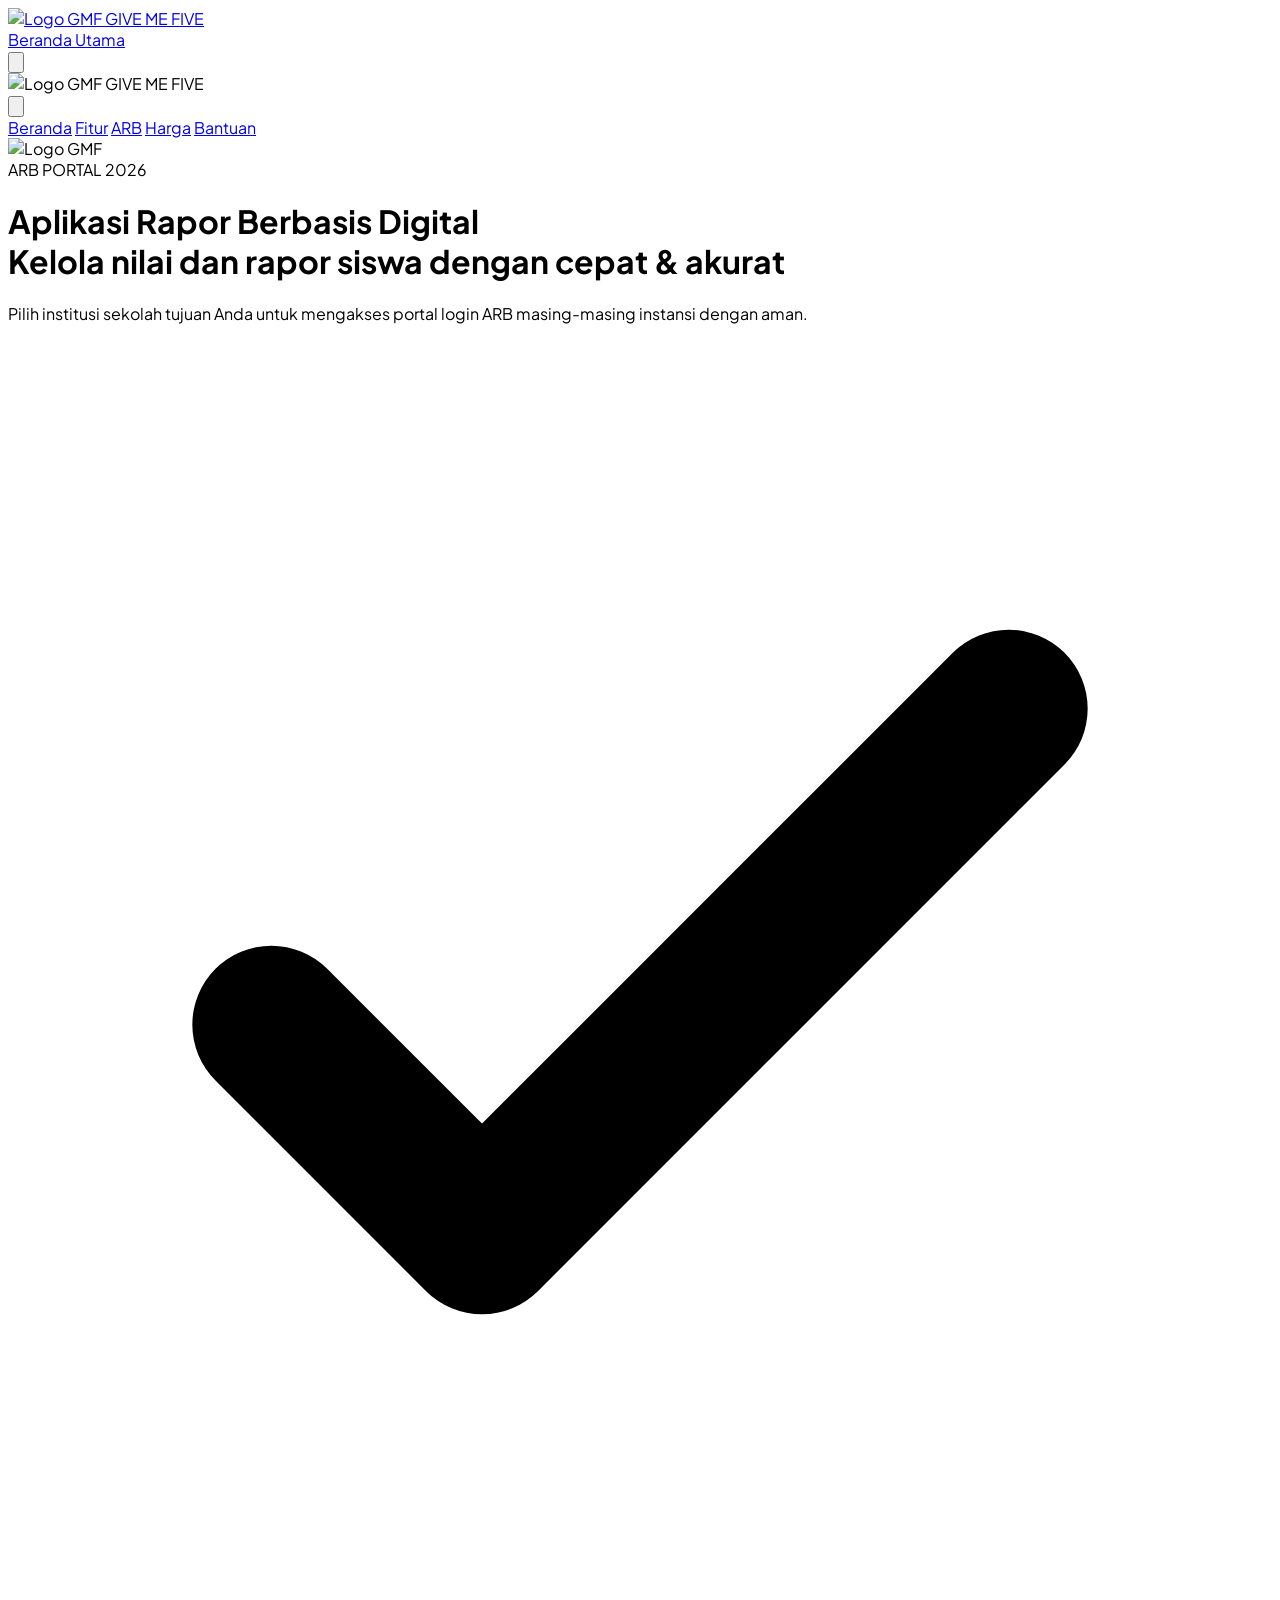
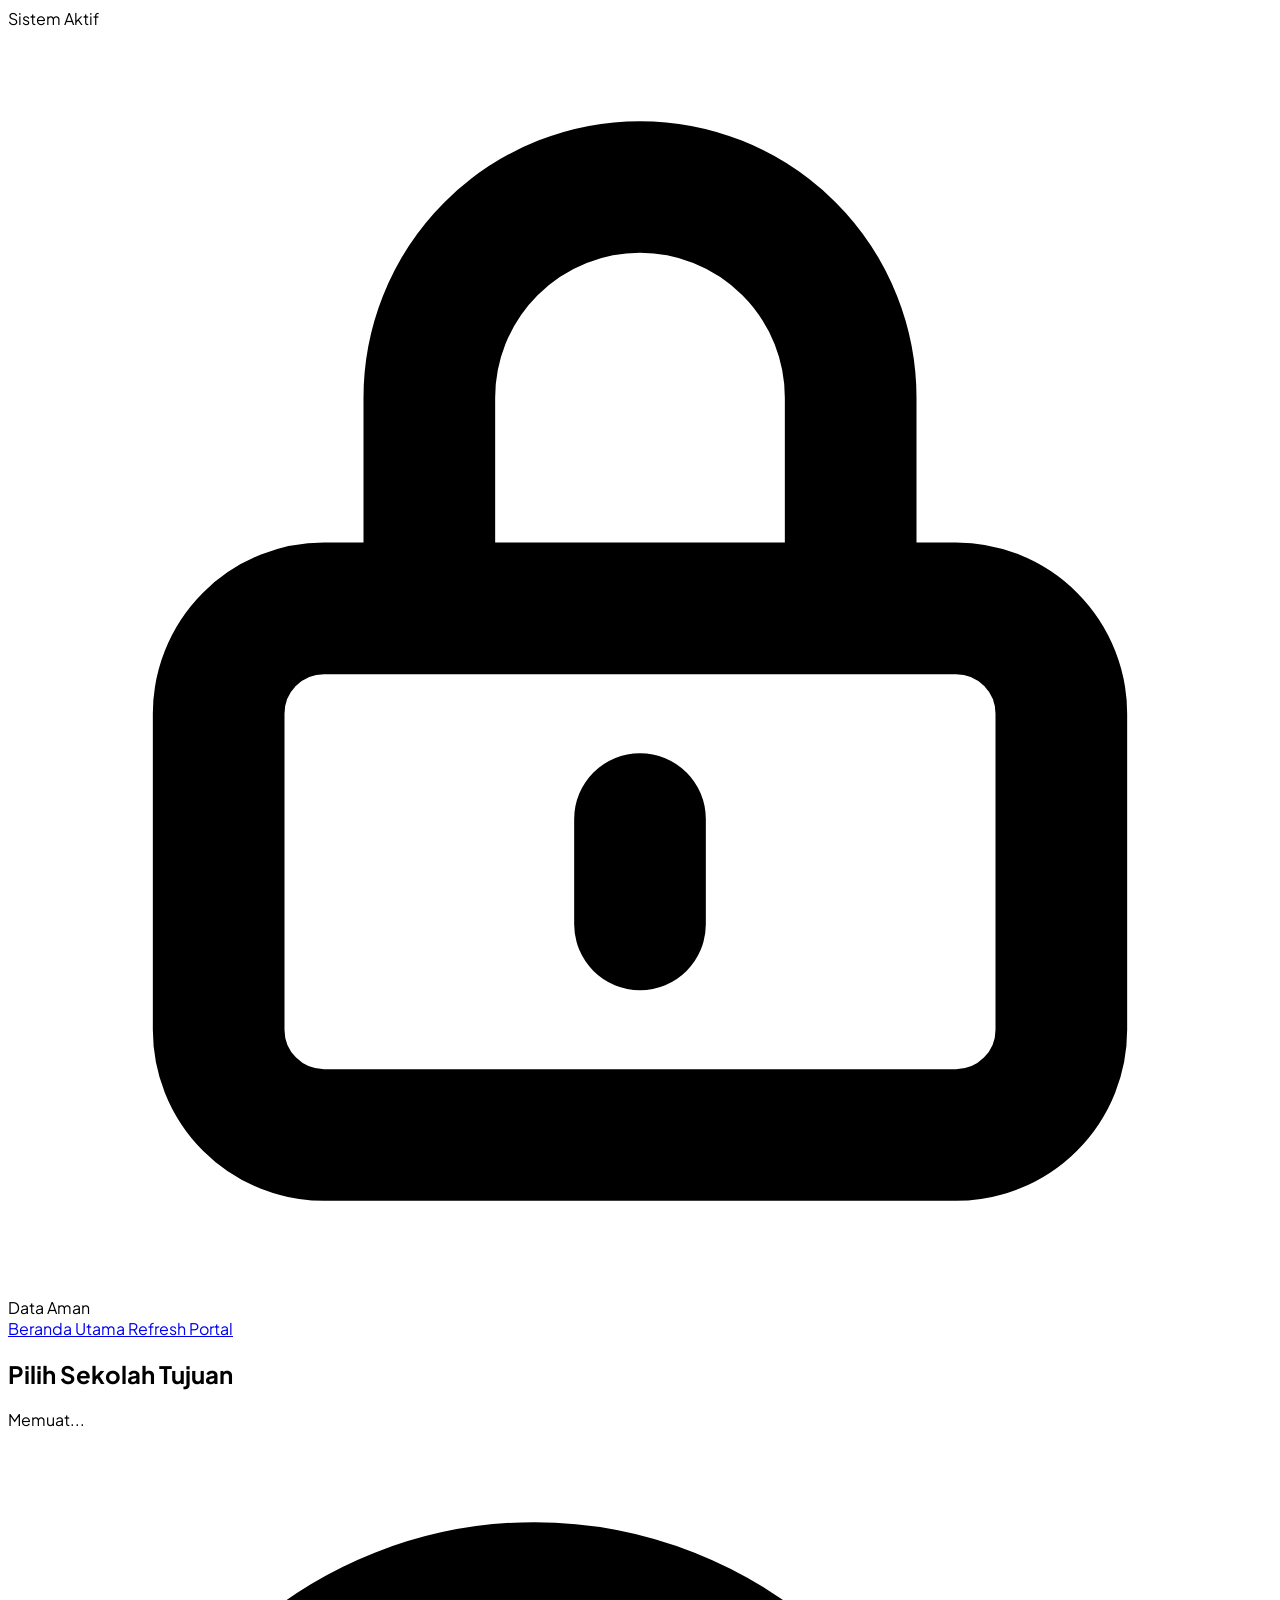
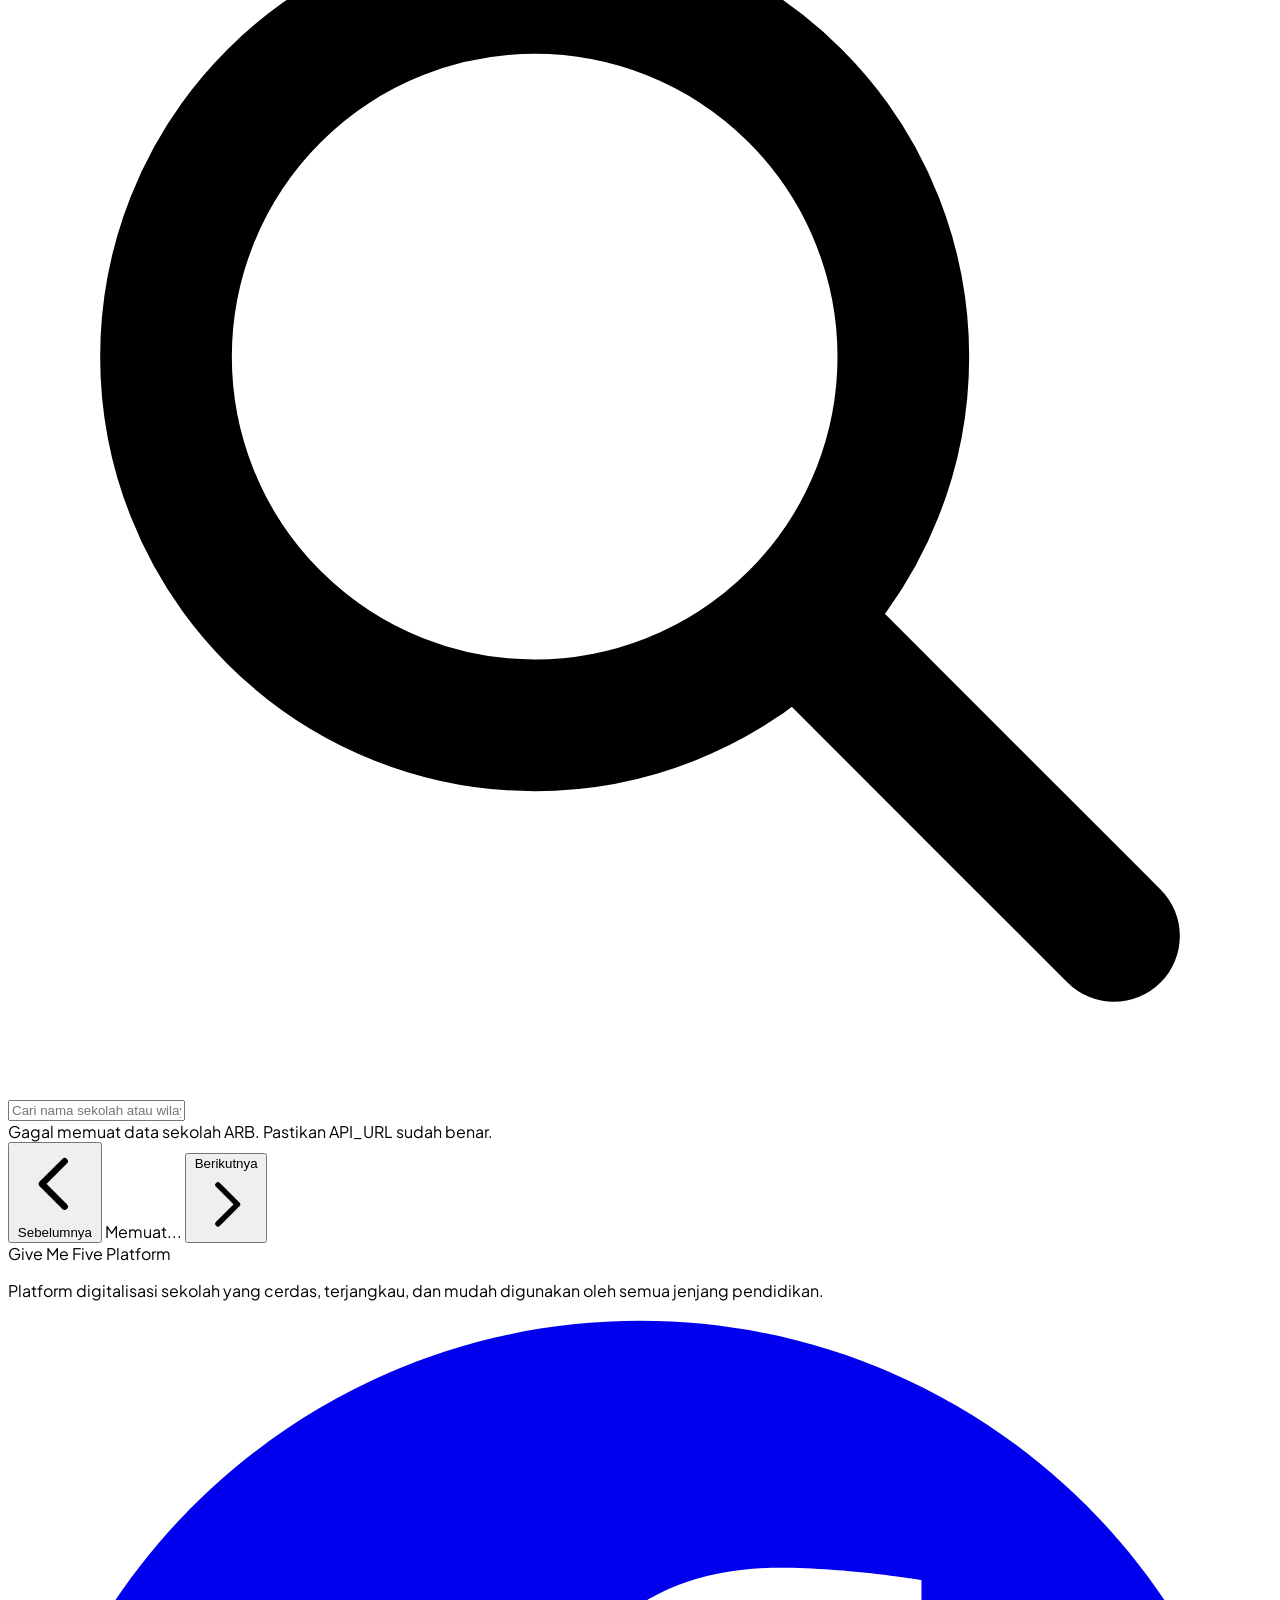
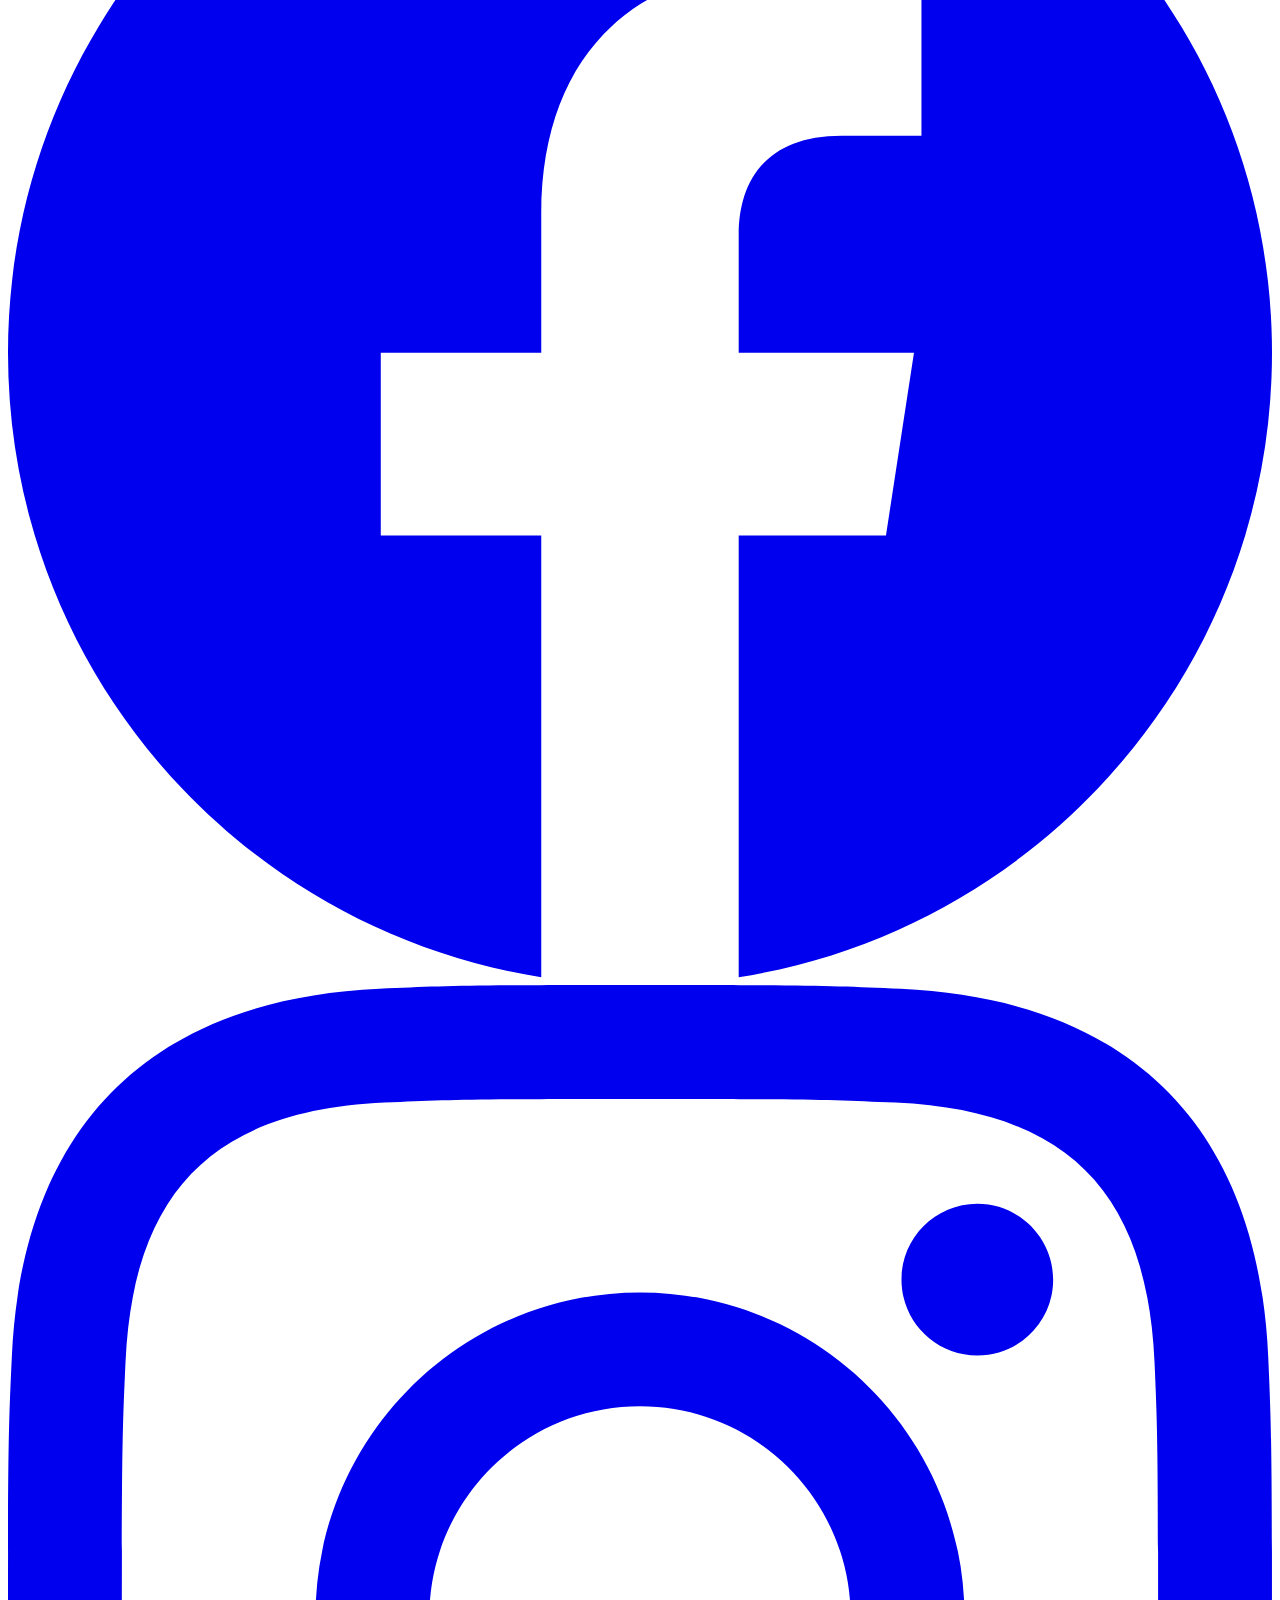
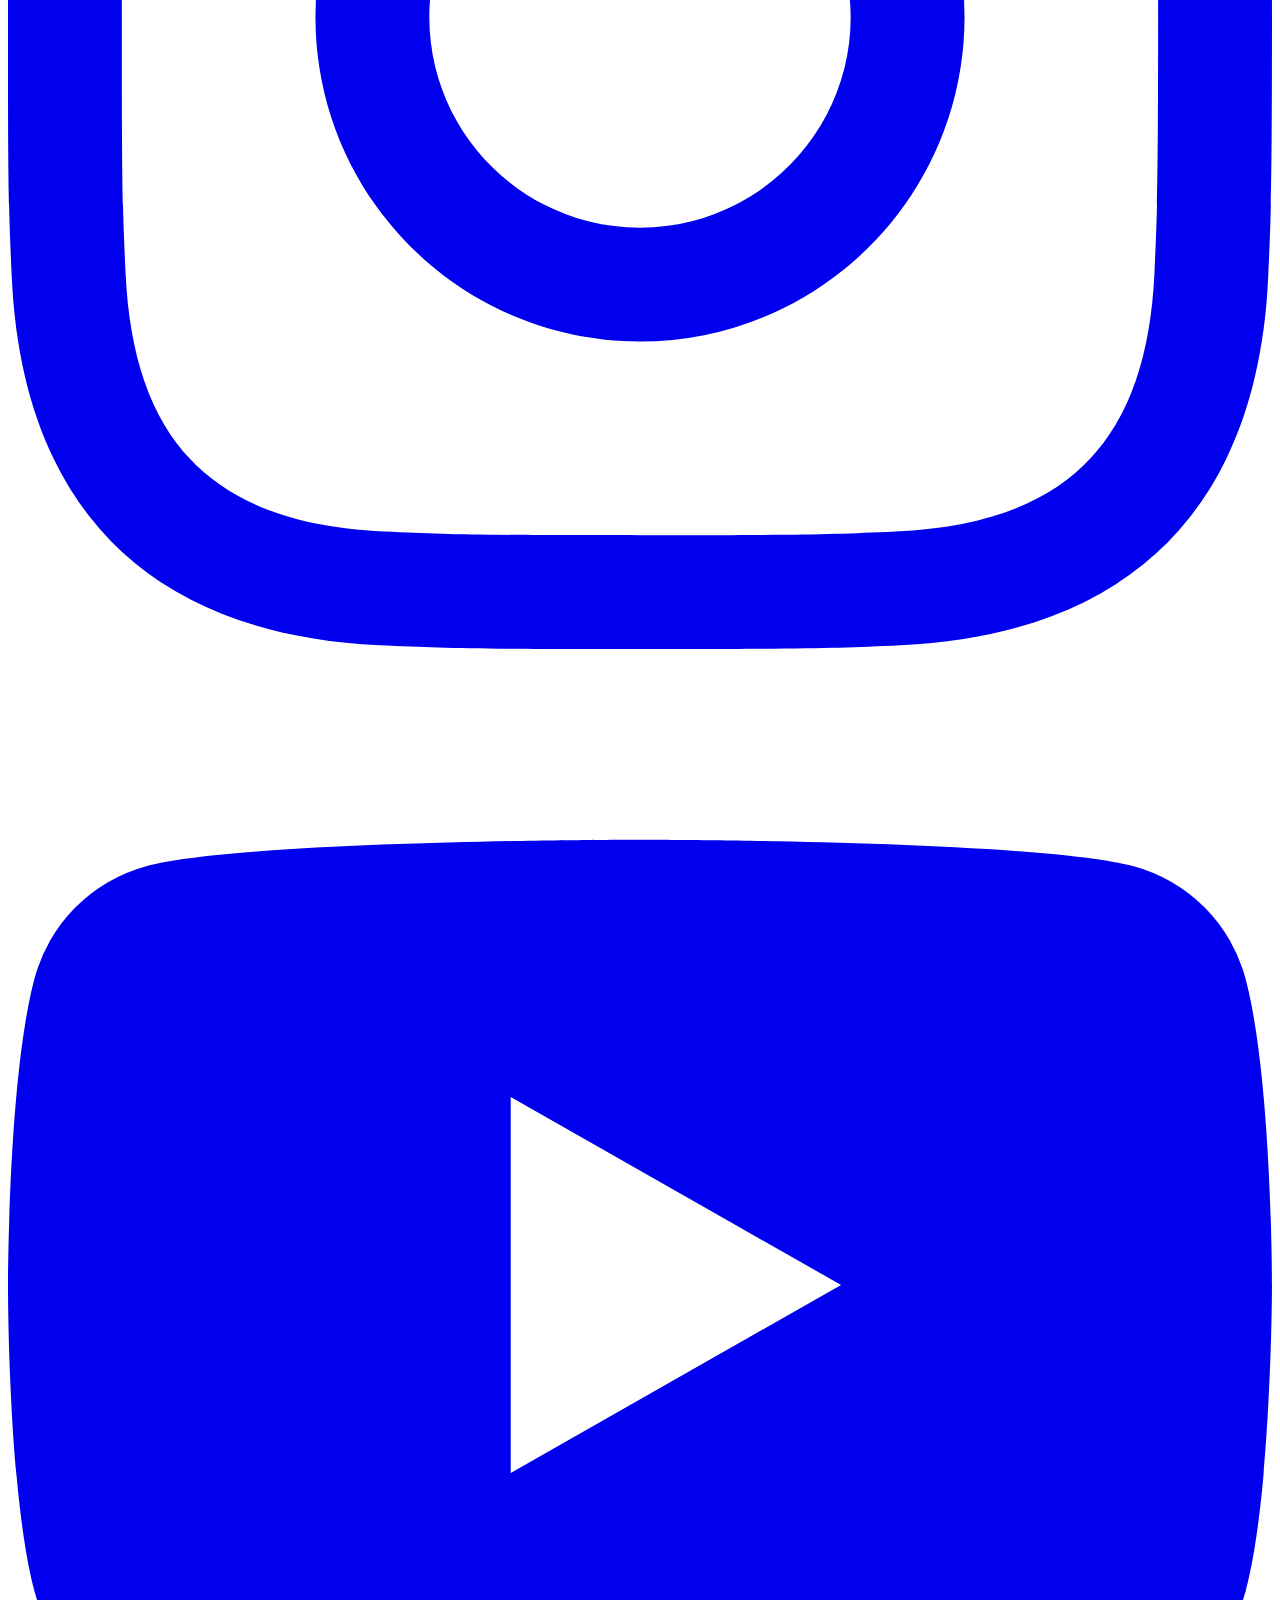
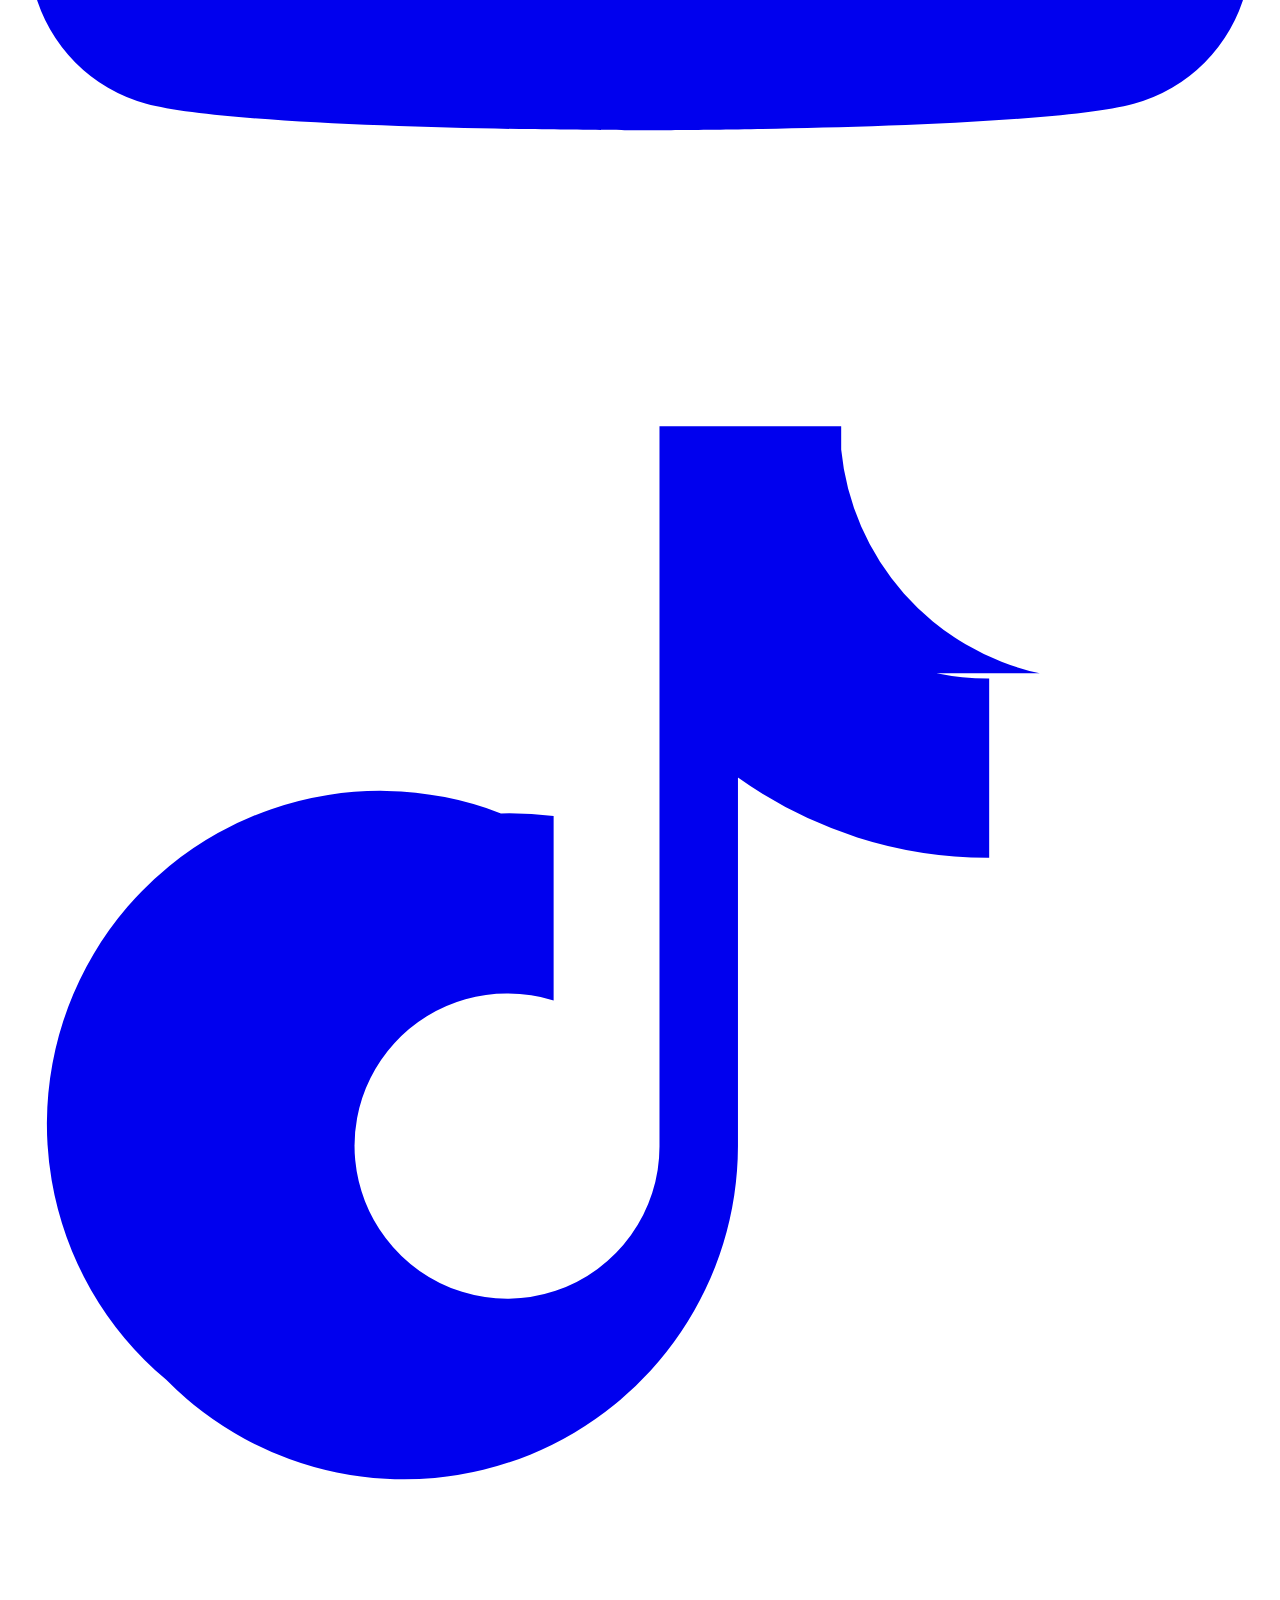
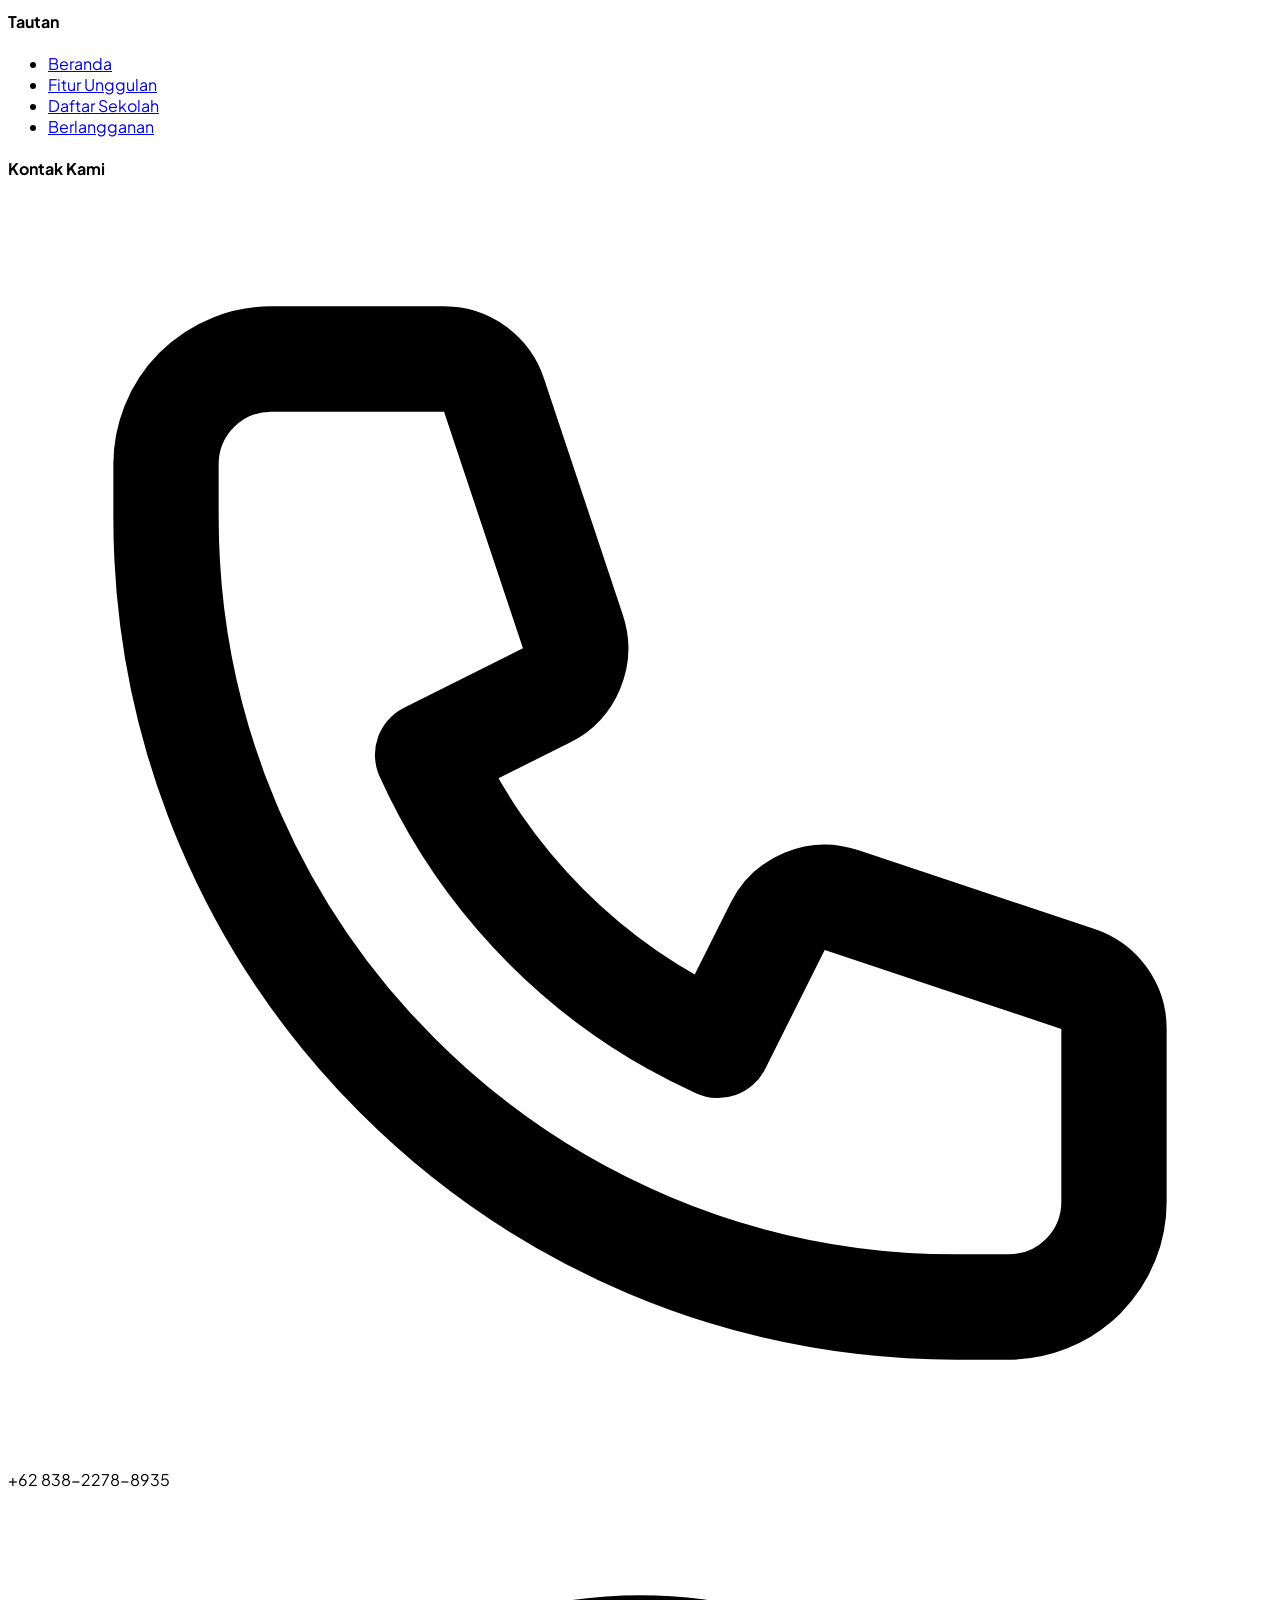
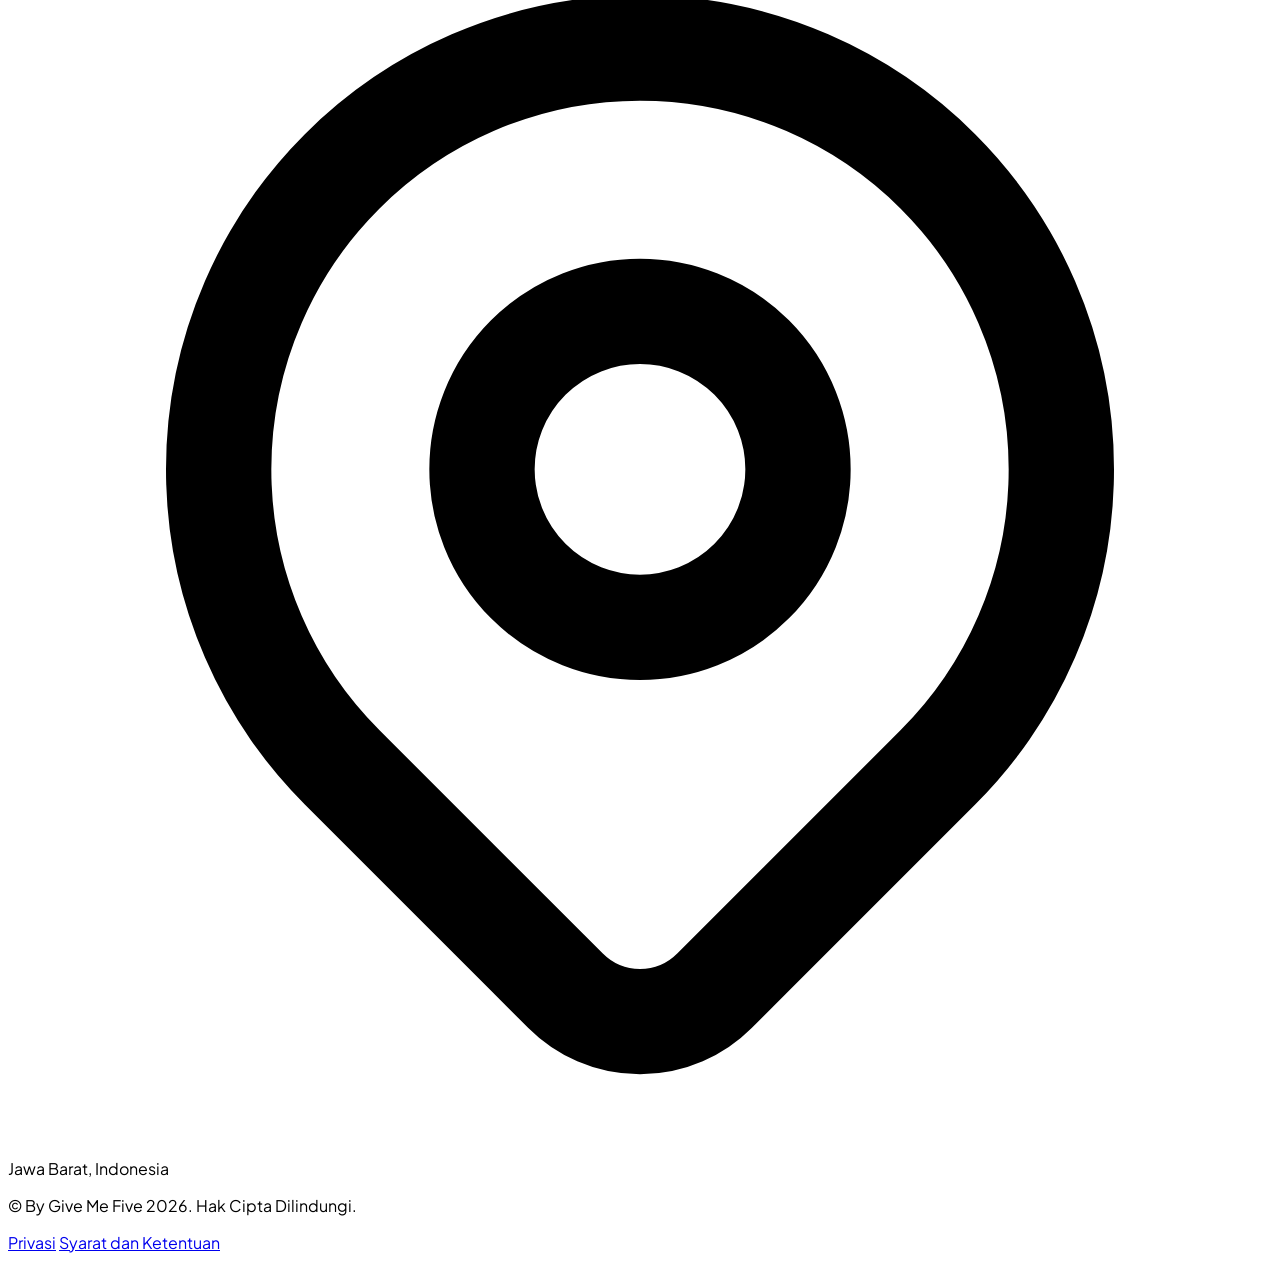
==== arb.html @ a8b2013b "add live feedback feature" ====
<!DOCTYPE html>
<html lang="id">
<head>
    <meta charset="UTF-8">
    <meta name="viewport" content="width=device-width, initial-scale=1.0">
    <title>ARB - Give Me Five</title>
    
    <!-- Framework & Fonts Eksternal -->
    <script src="https://cdn.tailwindcss.com"></script>
    <link href="https://fonts.googleapis.com/css2?family=Plus+Jakarta+Sans:wght@400;500;600;700;800&display=swap" rel="stylesheet">
    
    <!-- File CSS Eksternal -->
    <link rel="stylesheet" href="style.css">
</head>
<body class="bg-cover bg-center min-h-screen flex flex-col items-center p-4 md:p-8 pt-32 relative" style="background-image: url('https://png.pngtree.com/background/20230522/original/pngtree-high-contrast-flat-white-cubes-wall-wall-background-picture-image_2691948.jpg');">
    
    <!-- ELEMEN LOADING AWAL (PRELOADER) -->
    <div id="pageLoader" class="fixed inset-0 z-50 bg-[#0a192f] flex flex-col items-center justify-center transition-opacity duration-500">
        <div class="relative flex items-center justify-center">
            <div class="w-14 h-14 border-4 border-emerald-500/20 border-t-emerald-500 rounded-full animate-spin"></div>
            <span class="absolute text-white font-extrabold text-[10px]">ARB</span>
        </div>
        <p class="text-slate-300 text-xs font-bold mt-4 tracking-wider animate-pulse">MEMUAT PORTAL ARB...</p>
    </div>

    <!-- Navbar -->
    <nav class="fixed top-0 left-0 right-0 z-50 bg-[#0a192f] backdrop-blur-xl border-b border-white/10 shadow-lg px-6 py-4 flex items-center justify-between text-white">
        <a href="index.html" class="flex items-center space-x-2.5 cursor-pointer group">
            <img src="https://lh3.googleusercontent.com/d/1CECWGFH5t1mU8iu-m5uhWkJ8YG7nNfpO" alt="Logo GMF" class="w-9 h-9 object-contain group-hover:scale-105 transition-transform drop-shadow-md">
            <span class="font-extrabold text-white text-lg tracking-tight group-hover:text-emerald-400 transition-colors">GIVE ME FIVE</span>
        </a>
        

        <div class="hidden md:flex items-center space-x-4">
            <a href="index.html" class="text-sm font-bold text-slate-300 hover:text-white transition-colors">Beranda Utama</a>
        </div>

        <!-- Tombol Hamburger (Mobile) -->
        <button onclick="toggleMobileMenu()" class="md:hidden text-slate-300 hover:text-white focus:outline-none p-2 rounded-xl bg-slate-800/50 border border-white/10">
            <svg class="w-6 h-6" fill="none" stroke="currentColor" stroke-width="2" viewBox="0 0 24 24">
                <path stroke-linecap="round" stroke-linejoin="round" d="M4 6h16M4 12h16M4 18h16"/>
            </svg>
        </button>
    </nav>

    <!-- Overlay & Mobile Menu Sidebar -->
    <div id="mobileMenuOverlay" class="fixed inset-0 bg-slate-950/60 backdrop-blur-sm z-50 hidden transition-opacity opacity-0 duration-300" onclick="toggleMobileMenu()"></div>
    
    <div id="mobileMenuDrawer" class="fixed top-0 left-0 bottom-0 w-72 bg-[#0a192f] border-r border-white/10 z-50 transform -translate-x-full transition-transform duration-300 shadow-2xl p-6 flex flex-col justify-between overflow-y-auto">
        <div>
            <div class="flex items-center justify-between mb-6 pb-4 border-b border-white/10">
                <div class="flex items-center space-x-2.5">
                    <img src="https://lh3.googleusercontent.com/d/1CECWGFH5t1mU8iu-m5uhWkJ8YG7nNfpO" alt="Logo GMF" class="w-8 h-8 object-contain">
                    <span class="font-extrabold text-white text-sm tracking-tight">GIVE ME FIVE</span>
                </div>
                <button onclick="toggleMobileMenu()" class="text-slate-400 hover:text-white p-2 rounded-xl bg-slate-800/50 border border-white/10">
                    <svg class="w-5 h-5" fill="none" stroke="currentColor" stroke-width="2" viewBox="0 0 24 24"><path stroke-linecap="round" stroke-linejoin="round" d="M6 18L18 6M6 6l12 12"/></svg>
                </button>
            </div>

            <div class="flex flex-col space-y-3 text-sm font-semibold text-slate-300">
                <a href="index.html" class="hover:text-white hover:bg-slate-800/50 px-3 py-2 rounded-xl transition-colors">Beranda</a>
                <a href="#" class="hover:text-white hover:bg-slate-800/50 px-3 py-2 rounded-xl transition-colors">Fitur</a>
                <a href="arb.html" class="text-emerald-400 font-bold px-3 py-2 rounded-xl bg-emerald-500/10 border border-emerald-500/20">ARB</a>
                <a href="#" class="hover:text-white hover:bg-slate-800/50 px-3 py-2 rounded-xl transition-colors">Harga</a>
                <a href="#" class="hover:text-white hover:bg-slate-800/50 px-3 py-2 rounded-xl transition-colors">Bantuan</a>
            </div>
        </div>
    </div>
    
    <div class="absolute inset-0 bg-slate-950/20 z-0"></div>

    <!-- Main Section (Card Kiri & Kanan Sejajar) -->
    <div class="w-full max-w-6xl mx-auto flex flex-col lg:flex-row items-stretch justify-center gap-6 lg:gap-8 relative z-10 mt-28 md:mt-32 mb-8 px-4">
        
        <!-- Card Kiri (Hero Info ARB) -->
        <div class="w-full lg:w-[48%] bg-slate-900/40 backdrop-blur-xl rounded-[2rem] p-8 md:p-10 shadow-2xl shadow-slate-950/50 flex flex-col justify-between relative border border-white/10 overflow-hidden">
            <div class="absolute -top-10 -left-10 w-40 h-40 bg-emerald-500/20 rounded-full blur-3xl"></div>

            <div class="relative z-10 space-y-5">
                <div class="inline-flex items-center space-x-2.5 bg-slate-800/50 border border-white/10 px-3 py-1.5 rounded-xl shadow-sm">
                    <div class="flex items-center justify-center w-6 h-6">
                        <img src="https://lh3.googleusercontent.com/d/1jyNnIIMjPsQ8kGLU98eCmO-RwD9Dvgbv" alt="Logo GMF" class="w-full h-full object-contain drop-shadow-sm">
                    </div>
                    <span class="font-extrabold text-emerald-400 tracking-wide text-[10px] uppercase">ARB PORTAL 2026</span>
                </div>

                <h1 class="text-4xl md:text-[2.75rem] font-extrabold text-white tracking-tight leading-[1.1] pb-2">
                    Aplikasi Rapor Berbasis Digital <br>
                    <span class="text-emerald-400 text-[24px]">Kelola nilai dan rapor siswa dengan cepat & akurat</span>
                </h1>
                
                <p class="text-slate-400 text-sm font-medium leading-relaxed max-w-sm">
                    Pilih institusi sekolah tujuan Anda untuk mengakses portal login ARB masing-masing instansi dengan aman.
                </p>

                <div class="flex flex-wrap items-center gap-3 pt-2">
                    <span class="inline-flex items-center gap-1.5 px-3.5 py-1.5 rounded-full bg-emerald-500/20 text-emerald-400 border border-emerald-500/30 text-xs font-bold">
                        <svg class="w-3.5 h-3.5" fill="none" stroke="currentColor" stroke-width="3" viewBox="0 0 24 24"><path stroke-linecap="round" stroke-linejoin="round" d="M5 13l4 4L19 7"/></svg>
                        Sistem Aktif
                    </span>
                    <span class="inline-flex items-center gap-1.5 px-3.5 py-1.5 rounded-full bg-blue-500/20 text-blue-400 border border-blue-500/30 text-xs font-bold">
                        <svg class="w-3.5 h-3.5" fill="none" stroke="currentColor" stroke-width="2.5" viewBox="0 0 24 24"><path stroke-linecap="round" stroke-linejoin="round" d="M12 15v2m-6 4h12a2 2 0 002-2v-6a2 2 0 00-2-2H6a2 2 0 00-2 2v6a2 2 0 002 2zm10-10V7a4 4 0 00-8 0v4h8z"/></svg>
                        Data Aman
                    </span>
                </div>
            </div>

            <div class="relative z-10 pt-8 flex flex-col sm:flex-row items-center gap-3 w-full">
                <a href="index.html" class="w-full sm:w-1/2 inline-flex items-center justify-center space-x-2 bg-slate-800/80 hover:bg-slate-700 text-white text-xs font-bold px-4 py-3.5 rounded-xl transition-all shadow-sm border border-white/10 active:scale-95">
                    <span>Beranda Utama</span>
                </a>
                <a href="arb.html" class="w-full sm:w-1/2 inline-flex items-center justify-center space-x-2 bg-emerald-600 hover:bg-emerald-500 text-white text-xs font-bold px-5 py-3.5 rounded-xl transition-all shadow-lg shadow-emerald-600/30 active:scale-95 border border-emerald-500">
                    <span>Refresh Portal</span>
                </a>
            </div>
        </div>

        <!-- Card Kanan (Daftar Sekolah & Pencarian ARB) -->
        <div class="w-full lg:w-[48%] bg-slate-900/40 backdrop-blur-xl rounded-[2rem] p-6 md:p-8 shadow-2xl shadow-slate-950/50 flex flex-col justify-between relative border border-white/10">
            <div>
                <div class="flex items-center justify-between mb-5">
                    <h2 class="text-lg font-extrabold text-white">Pilih Sekolah Tujuan</h2>
                    <span id="totalBadge" class="text-xs bg-slate-800/50 text-slate-300 font-bold px-3 py-1.5 rounded-lg border border-white/10">Memuat...</span>
                </div>
                
                <div class="relative mb-5">
                    <span class="absolute inset-y-0 left-0 flex items-center pl-4 pointer-events-none text-slate-400">
                        <svg class="w-4 h-4" fill="none" stroke="currentColor" stroke-width="2.5" viewBox="0 0 24 24">
                            <path stroke-linecap="round" stroke-linejoin="round" d="M21 21l-6-6m2-5a7 7 0 11-14 0 7 7 0 0114 0z"/>
                        </svg>
                    </span>
                    <input type="text" id="searchSchool" onkeyup="filterSchools()" placeholder="Cari nama sekolah atau wilayah..." 
                        class="w-full pl-11 pr-4 py-3.5 bg-slate-800/50 hover:bg-slate-800 text-white placeholder-slate-400 rounded-xl border border-white/10 focus:ring-2 focus:ring-emerald-500 focus:bg-slate-800 outline-none text-sm transition-all shadow-inner">
                </div>

                <div id="schoolList" class="space-y-3.5 min-h-[220px]">
                </div>
            </div>

            <div class="flex items-center justify-between pt-5 mt-4 border-t border-white/10 text-xs text-slate-400 font-semibold">
                <button id="prevBtn" onclick="changePage(-1)" class="flex items-center gap-1.5 hover:text-white transition-colors disabled:opacity-30 disabled:cursor-not-allowed">
                    <svg class="w-3.5 h-3.5" fill="none" stroke="currentColor" stroke-width="2" viewBox="0 0 24 24"><path stroke-linecap="round" stroke-linejoin="round" d="M15 19l-7-7 7-7"/></svg>
                    Sebelumnya
                </button>
                <span id="pageInfo" class="font-bold text-white bg-slate-800/50 px-3 py-1.5 rounded-lg border border-white/10">Memuat...</span>
                <button id="nextBtn" onclick="changePage(1)" class="flex items-center gap-1.5 hover:text-white transition-colors disabled:opacity-30 disabled:cursor-not-allowed">
                    Berikutnya
                    <svg class="w-3.5 h-3.5" fill="none" stroke="currentColor" stroke-width="2" viewBox="0 0 24 24"><path stroke-linecap="round" stroke-linejoin="round" d="M9 5l7 7-7 7"/></svg>
                </button>
            </div>
        </div>
    </div>

    <!-- Footer -->
    <footer class="w-full max-w-5xl mx-auto mt-16 mb-12 px-4 relative z-10 text-slate-300 text-xs">
        <div class="bg-slate-900/40 backdrop-blur-xl rounded-[2rem] p-8 md:p-10 border border-white/10 shadow-2xl flex flex-col md:flex-row items-start justify-between gap-8">
            
            <div class="space-y-3 w-full md:w-1/3 text-center md:text-left">
                <div class="flex items-center justify-center md:justify-start space-x-2">
                    <div class="w-2.5 h-2.5 rounded-full bg-blue-500 animate-pulse"></div>
                    <span class="font-extrabold text-white text-sm tracking-wide">Give Me Five Platform</span>
                </div>
                <p class="text-slate-400 text-[11px] leading-relaxed">
                    Platform digitalisasi sekolah yang cerdas, terjangkau, dan mudah digunakan oleh semua jenjang pendidikan.
                </p>
                
                <div class="flex items-center justify-center md:justify-start gap-3 pt-2">
                    <a href="https://facebook.com" target="_blank" class="w-8 h-8 rounded-xl bg-slate-800/80 border border-white/10 flex items-center justify-center text-slate-300 hover:text-white hover:bg-blue-600 hover:border-blue-500 transition-all shadow-sm">
                        <svg class="w-3.5 h-3.5" fill="currentColor" viewBox="0 0 24 24"><path d="M24 12.073c0-6.627-5.373-12-12-12s-12 5.373-12 12c0 5.99 4.388 10.954 10.125 11.854v-8.385H7.078v-3.47h3.047V9.43c0-3.007 1.792-4.669 4.533-4.669 1.312 0 2.686.235 2.686.235v2.953H15.83c-1.491 0-1.956.925-1.956 1.874v2.25h3.328l-.532 3.47h-2.796v8.385C19.612 23.027 24 18.062 24 12.073z"/></svg>
                    </a>
                    <a href="https://instagram.com" target="_blank" class="w-8 h-8 rounded-xl bg-slate-800/80 border border-white/10 flex items-center justify-center text-slate-300 hover:text-white hover:bg-pink-600 hover:border-pink-500 transition-all shadow-sm">
                        <svg class="w-3.5 h-3.5" fill="currentColor" viewBox="0 0 24 24"><path d="M12 2.163c3.204 0 3.584.012 4.85.07 3.252.148 4.771 1.691 4.919 4.919.058 1.265.069 1.645.069 4.849 0 3.205-.012 3.584-.069 4.849-.149 3.225-1.664 4.771-4.919 4.919-1.266.058-1.644.07-4.85.07-3.204 0-3.584-.012-4.849-.07-3.26-.149-4.771-1.699-4.919-4.92-.058-1.265-.07-1.644-.07-4.849 0-3.204.013-3.583.07-4.849.149-3.227 1.664-4.771 4.919-4.919 1.266-.057 1.645-.069 4.849-.069zm0-2.163c-3.259 0-3.667.014-4.947.072-4.358.2-6.78 2.618-6.98 6.98-.059 1.281-.073 1.689-.073 4.948 0 3.259.014 3.668.072 4.948.2 4.358 2.618 6.78 6.98 6.98 1.281.058 1.689.072 4.948.072 3.259 0 3.668-.014 4.948-.072 4.354-.2 6.782-2.618 6.979-6.98.059-1.28.073-1.689.073-4.948 0-3.259-.014-3.667-.072-4.947-.196-4.354-2.617-6.78-6.979-6.98-1.281-.059-1.69-.073-4.949-.073zm0 5.838c-3.403 0-6.162 2.759-6.162 6.162s2.759 6.163 6.162 6.163 6.162-2.759 6.162-6.163c0-3.403-2.759-6.162-6.162-6.162zm0 10.162c-2.209 0-4-1.79-4-4 0-2.209 1.791-4 4-4s4 1.791 4 4c0 2.21-1.791 4-4 4zm6.406-11.845c-.796 0-1.441.645-1.441 1.44s.645 1.44 1.441 1.44c.795 0 1.439-.645 1.439-1.44s-.644-1.44-1.439-1.44z"/></svg>
                    </a>
                    <a href="https://youtube.com" target="_blank" class="w-8 h-8 rounded-xl bg-slate-800/80 border border-white/10 flex items-center justify-center text-slate-300 hover:text-white hover:bg-red-600 hover:border-red-500 transition-all shadow-sm">
                        <svg class="w-3.5 h-3.5" fill="currentColor" viewBox="0 0 24 24"><path d="M23.498 6.186a3.016 3.016 0 0 0-2.122-2.136C19.505 3.545 12 3.545 12 3.545s-7.505 0-9.377.505A3.017 3.017 0 0 0 .502 6.186C0 8.07 0 12 0 12s0 3.93.502 5.814a3.016 3.016 0 0 0 2.122 2.136c1.871.505 9.376.505 9.376.505s7.505 0 9.377-.505a3.015 3.015 0 0 0 2.122-2.136C24 15.93 24 12 24 12s0-3.93-.502-5.814zM9.545 15.568V8.432L15.818 12l-6.273 3.568z"/></svg>
                    </a>
                    <a href="https://www.tiktok.com/@real.time154?_r=1&_t=ZS-9A8G0EBZnd6" target="_blank" class="w-8 h-8 rounded-xl bg-slate-800/80 border border-white/10 flex items-center justify-center text-slate-300 hover:text-white hover:bg-slate-700 hover:border-slate-500 transition-all shadow-sm">
                        <svg class="w-3.5 h-3.5" fill="currentColor" viewBox="0 0 24 24"><path d="M19.59 6.69a4.83 4.83 0 0 1-3.77-4.25V2h-3.45v13.67a2.89 2.89 0 0 1-5.2 1.74 2.89 2.89 0 0 1 2.31-4.64 2.93 2.93 0 0 1 .88.13V9.4a6.84 6.84 0 0 0-1-.05A6.33 6.33 0 0 0 3 20.1a6.34 6.34 0 0 0 10.86-4.43v-7a8.16 8.16 0 0 0 4.77 1.52v-3.4a4.85 4.85 0 0 1-1-.1z"/></svg>
                    </a>
                </div>
            </div>

            <div class="space-y-2 w-full md:w-1/4 text-center md:text-left">
                <h4 class="font-bold text-white text-xs tracking-wider uppercase mb-3">Tautan</h4>
                <ul class="space-y-2 text-[11px]">
                    <li><a href="#" class="hover:text-white transition-colors">Beranda</a></li>
                    <li><a href="#" class="hover:text-white transition-colors">Fitur Unggulan</a></li>
                    <li><a href="#" class="hover:text-white transition-colors">Daftar Sekolah</a></li>
                    <li><a href="#" onclick="openSubscribeModal(); return false;" class="hover:text-white transition-colors">Berlangganan</a></li>
                </ul>
            </div>

            <div class="space-y-3 w-full md:w-1/3 text-center md:text-left">
                <h4 class="font-bold text-white text-xs tracking-wider uppercase mb-3">Kontak Kami</h4>
                <div class="space-y-2.5 text-[11px]">
                    <div class="flex items-center justify-center md:justify-start gap-2.5 text-slate-300">
                        <svg class="w-4 h-4 text-blue-400 shrink-0" fill="none" stroke="currentColor" stroke-width="2" viewBox="0 0 24 24"><path stroke-linecap="round" stroke-linejoin="round" d="M3 5a2 2 0 012-2h3.28a1 1 0 01.948.684l1.498 4.493a1 1 0 01-.502 1.21l-2.257 1.13a11.042 11.042 0 005.516 5.516l1.13-2.257a1 1 0 011.21-.502l4.493 1.498a1 1 0 01.684.949V19a2 2 0 01-2 2h-1C9.716 21 3 14.284 3 6V5z"/></svg>
                        <span>+62 838-2278-8935</span>
                    </div>
                    <div class="flex items-start justify-center md:justify-start gap-2.5 text-slate-300">
                        <svg class="w-4 h-4 text-blue-400 shrink-0 mt-0.5" fill="none" stroke="currentColor" stroke-width="2" viewBox="0 0 24 24"><path stroke-linecap="round" stroke-linejoin="round" d="M17.657 16.657L13.414 20.9a1.998 1.998 0 01-2.827 0l-4.244-4.243a8 8 0 1111.314 0z"/><path stroke-linecap="round" stroke-linejoin="round" d="M15 11a3 3 0 11-6 0 3 3 0 016 0z"/></svg>
                        <span>Jawa Barat, Indonesia</span>
                    </div>
                </div>
            </div>

        </div>

        <div class="mt-6 pt-4 border-t border-white/10 flex flex-col sm:flex-row items-center justify-between text-[11px] text-slate-400 gap-2">
            <p>© By Give Me Five 2026. Hak Cipta Dilindungi.</p>
            <div class="flex items-center gap-4">
                <a href="#" class="hover:text-white transition-colors">Privasi</a>
                <a href="#" class="hover:text-white transition-colors">Syarat dan Ketentuan</a>
            </div>
        </div>
    </footer>

    <!-- File JavaScript khusus ARB -->
    <script src="arb.js"></script>
</body>
</html>
---- style.css ----
body {
    font-family: 'Plus Jakarta Sans', sans-serif;
}

/* Efek Container Utama Modern */
.glass-card {
    background: #ffffff;
    border: 1px solid rgba(226, 232, 240, 0.8);
    box-shadow: 0 25px 50px -12px rgba(15, 23, 42, 0.25), 0 0px 40px rgba(59, 130, 246, 0.05);
}

/* Animasi halus untuk card */
.school-card {
    transition: all 0.3s cubic-bezier(0.4, 0, 0.2, 1);
}

.school-card:hover {
    transform: translateY(-2px);
    box-shadow: 0 10px 25px -5px rgba(59, 130, 246, 0.12), 0 8px 10px -6px rgba(59, 130, 246, 0.1);
}

/* Efek Animasi Fade In Scroll */
.reveal {
    opacity: 0;
    transform: translateY(30px);
    transition: all 0.8s cubic-bezier(0.16, 1, 0.3, 1);
}

.reveal.active {
    opacity: 1;
    transform: translateY(0);
}

/* Transisi Layar Loading Awal (Preloader) */
#pageLoader {
    opacity: 1;
    visibility: visible;
    transition: opacity 0.5s ease, visibility 0.5s ease;
}

#pageLoader.fade-out {
    opacity: 0;
    visibility: hidden;
}
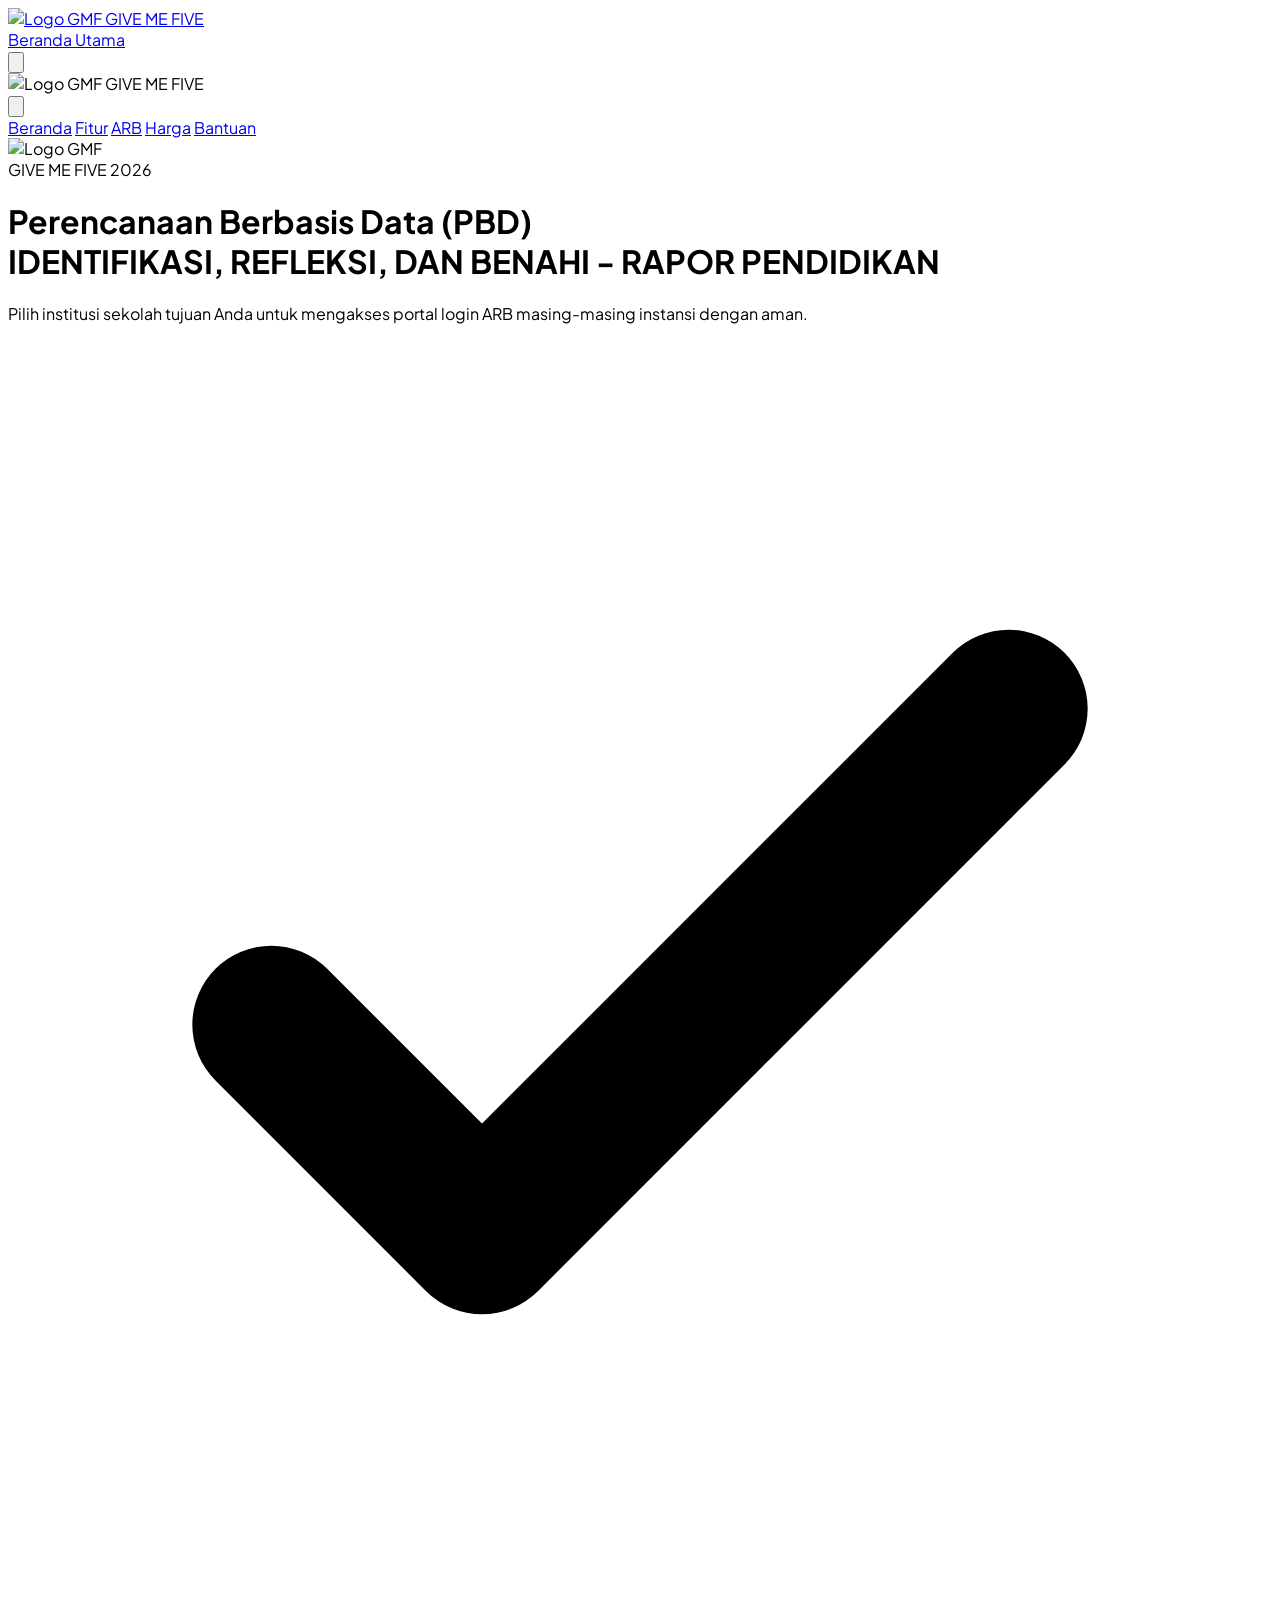
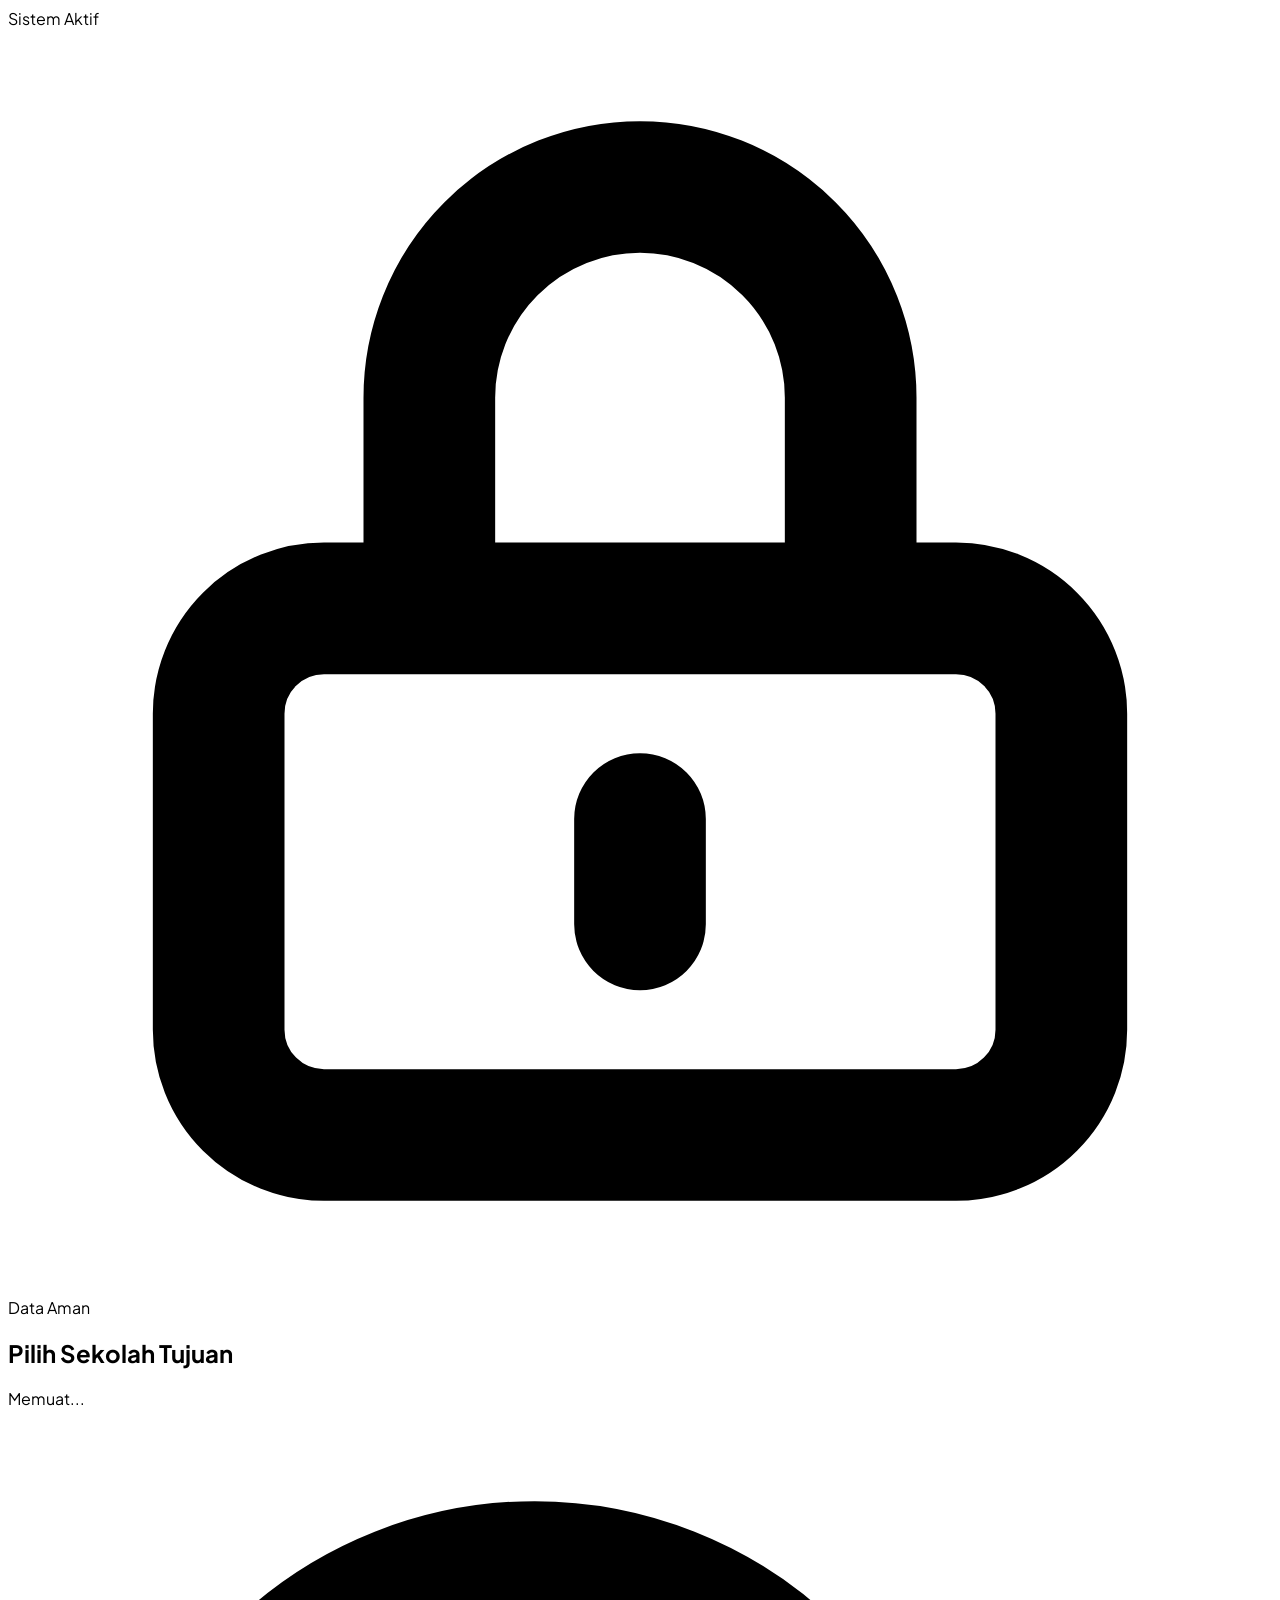
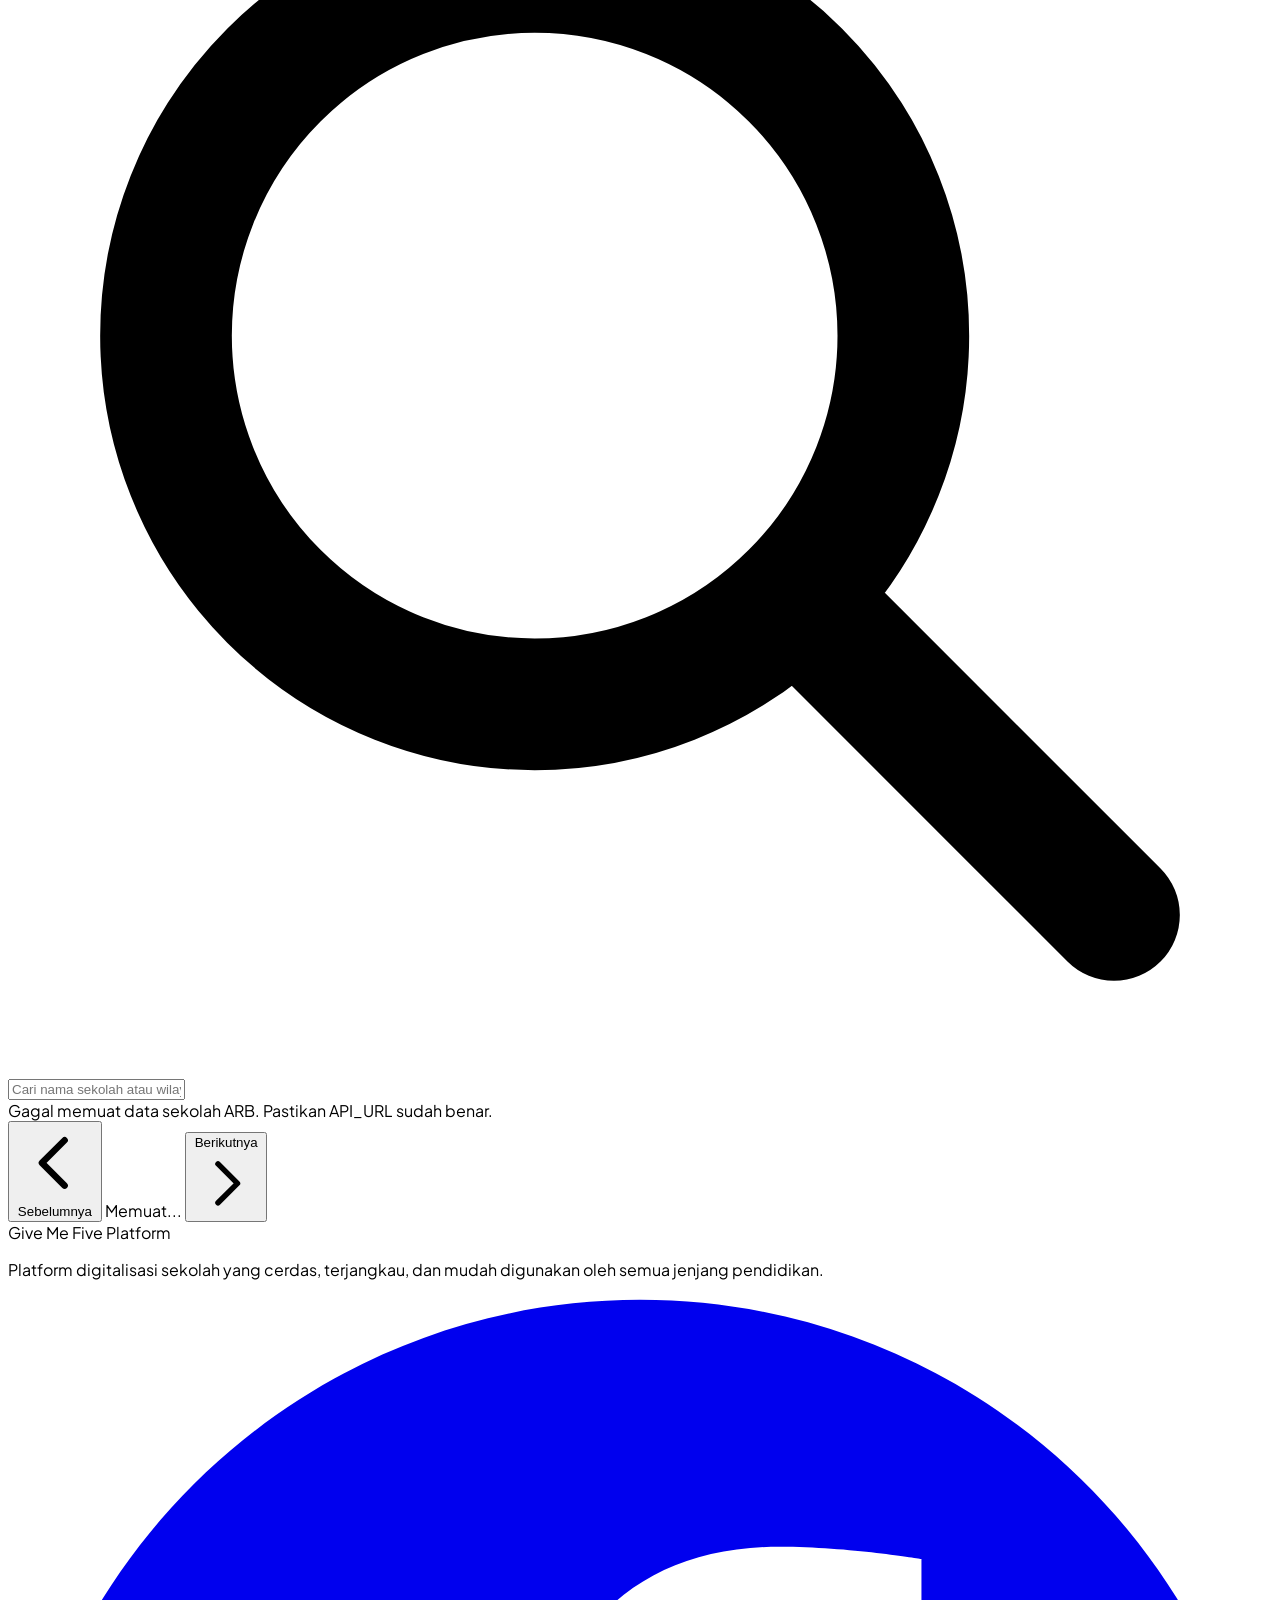
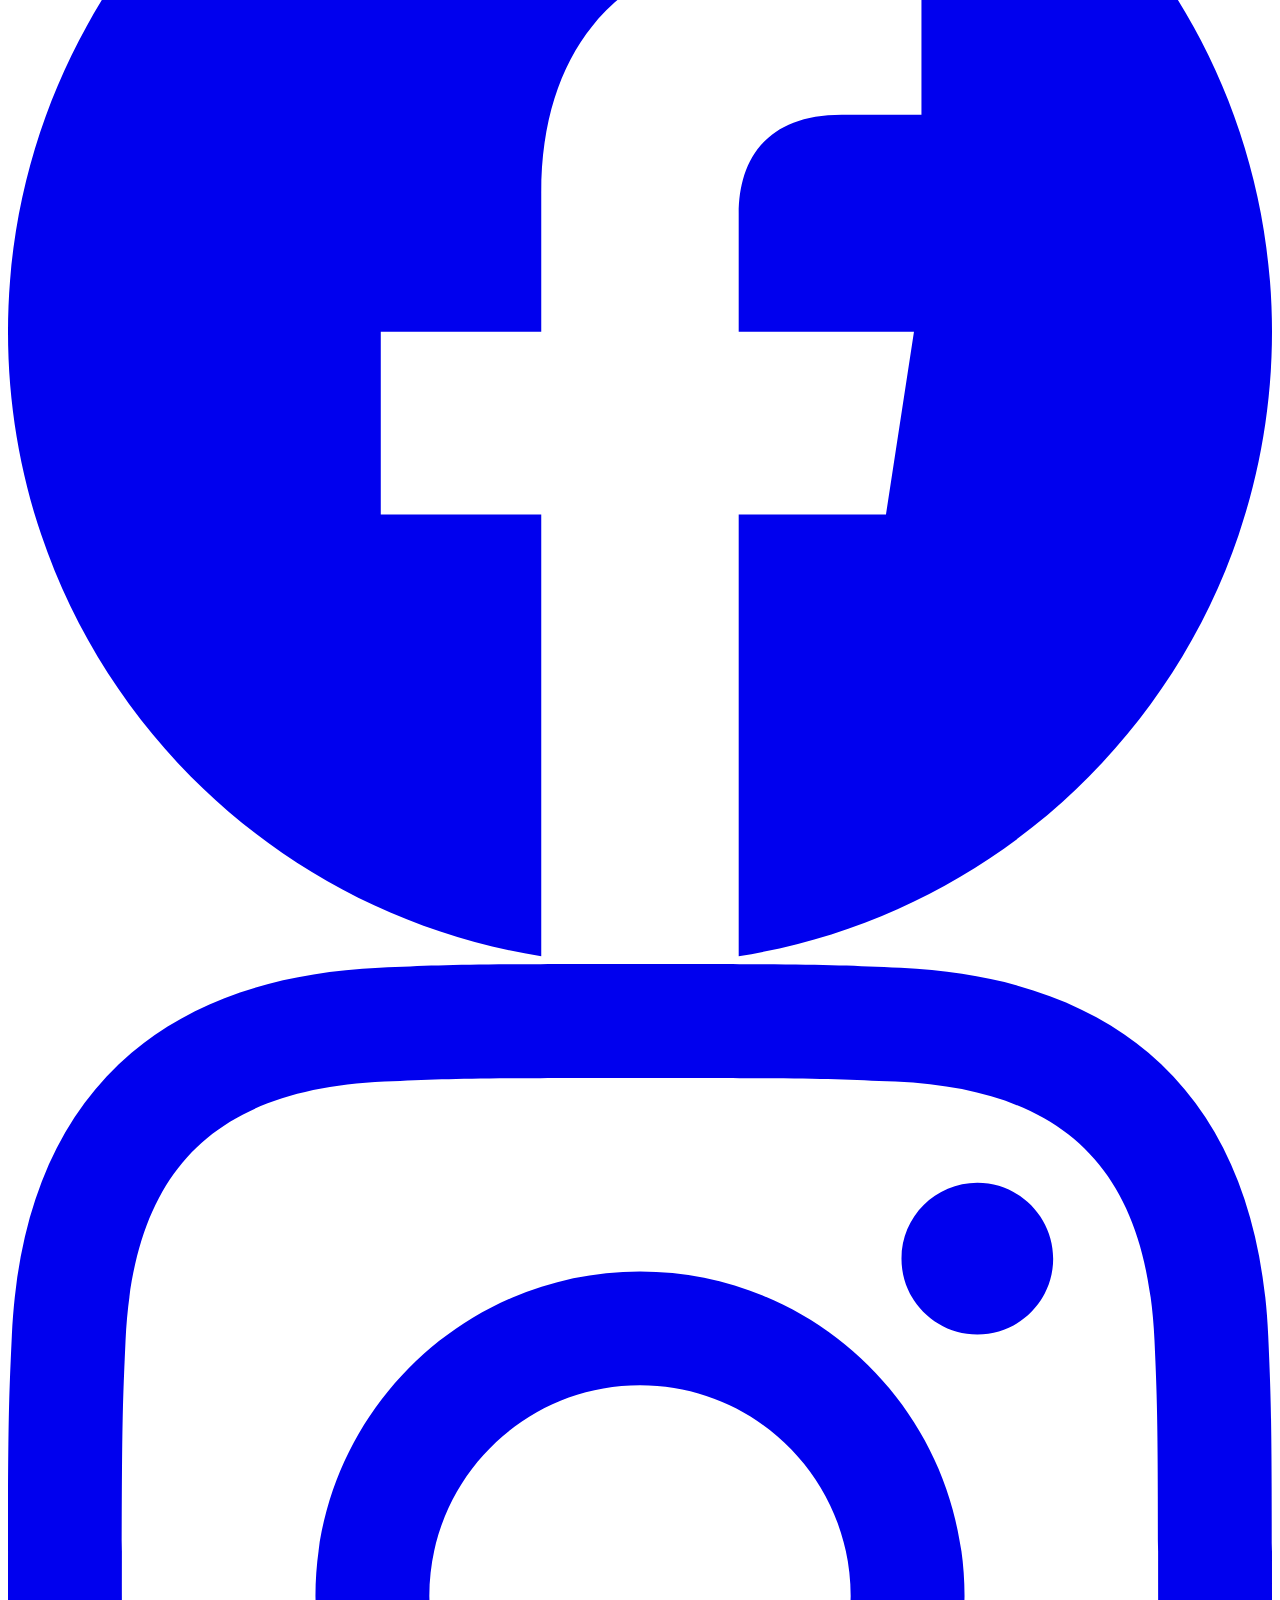
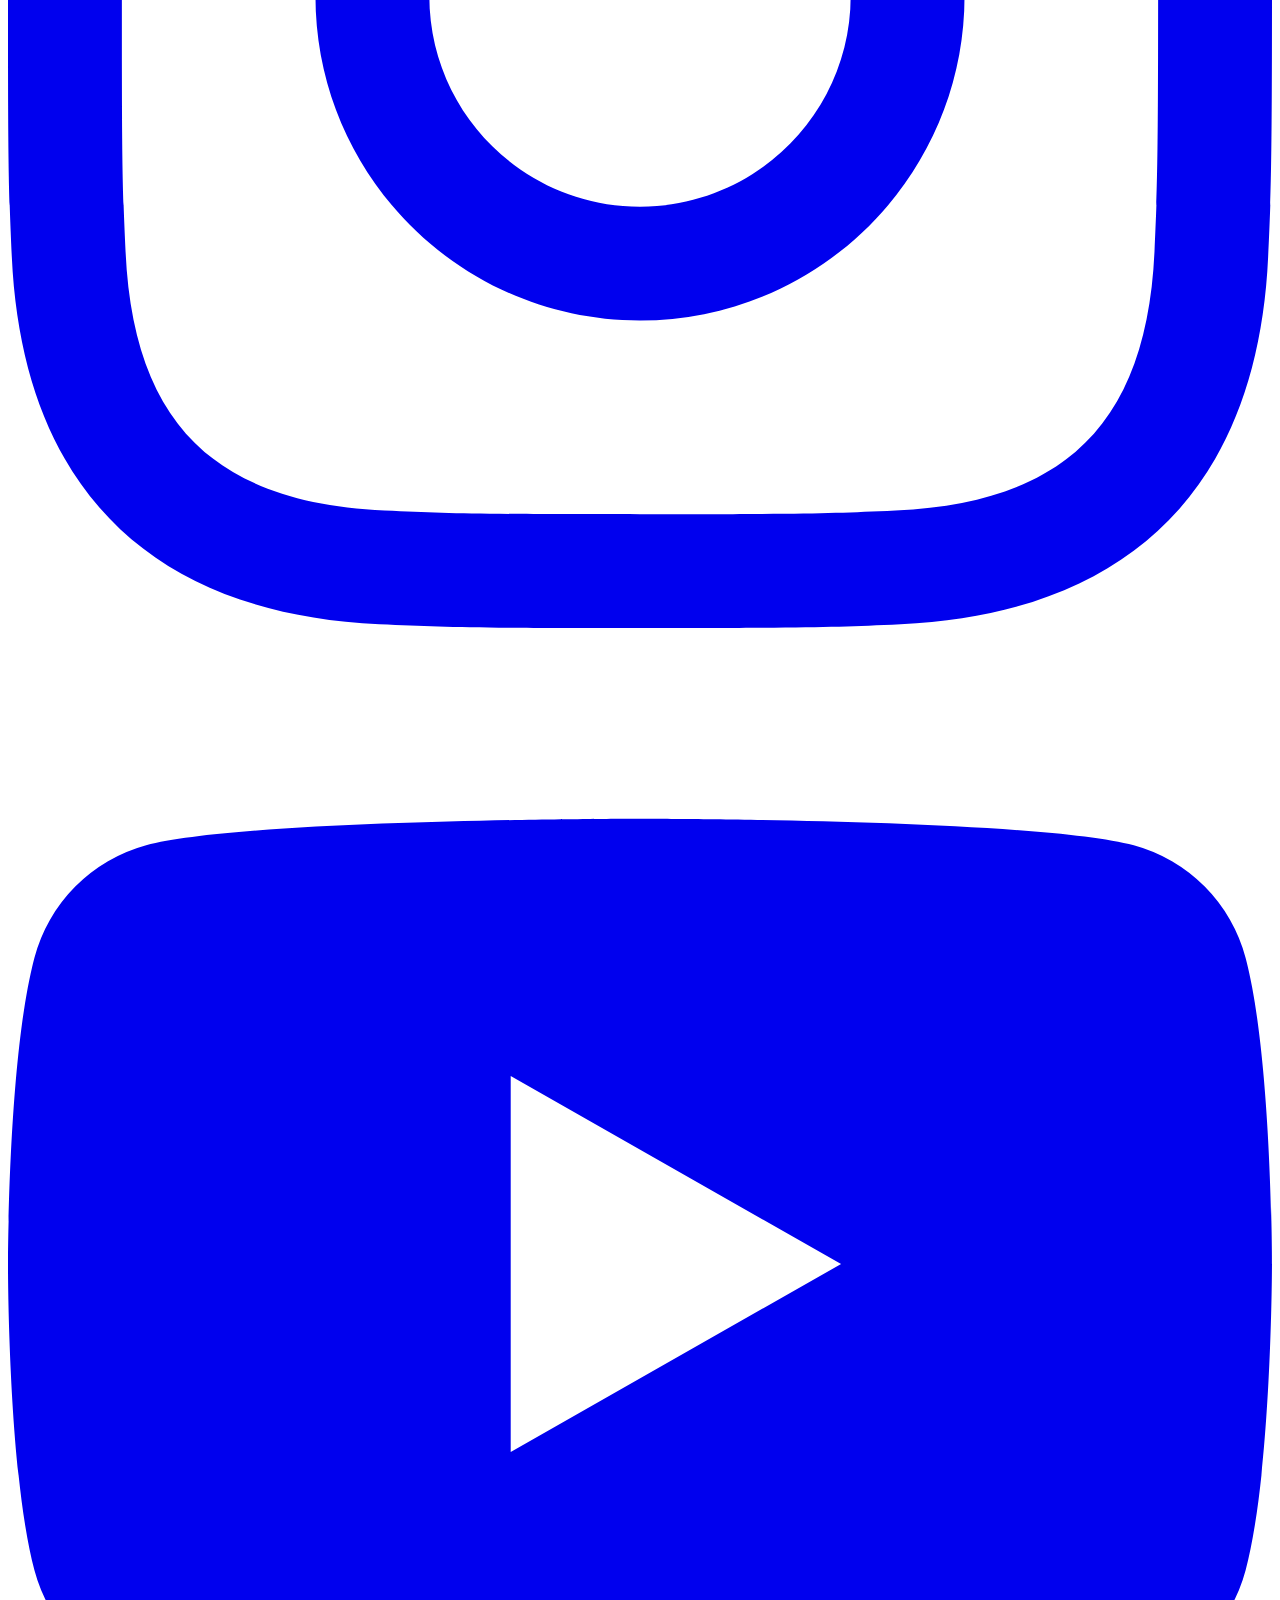
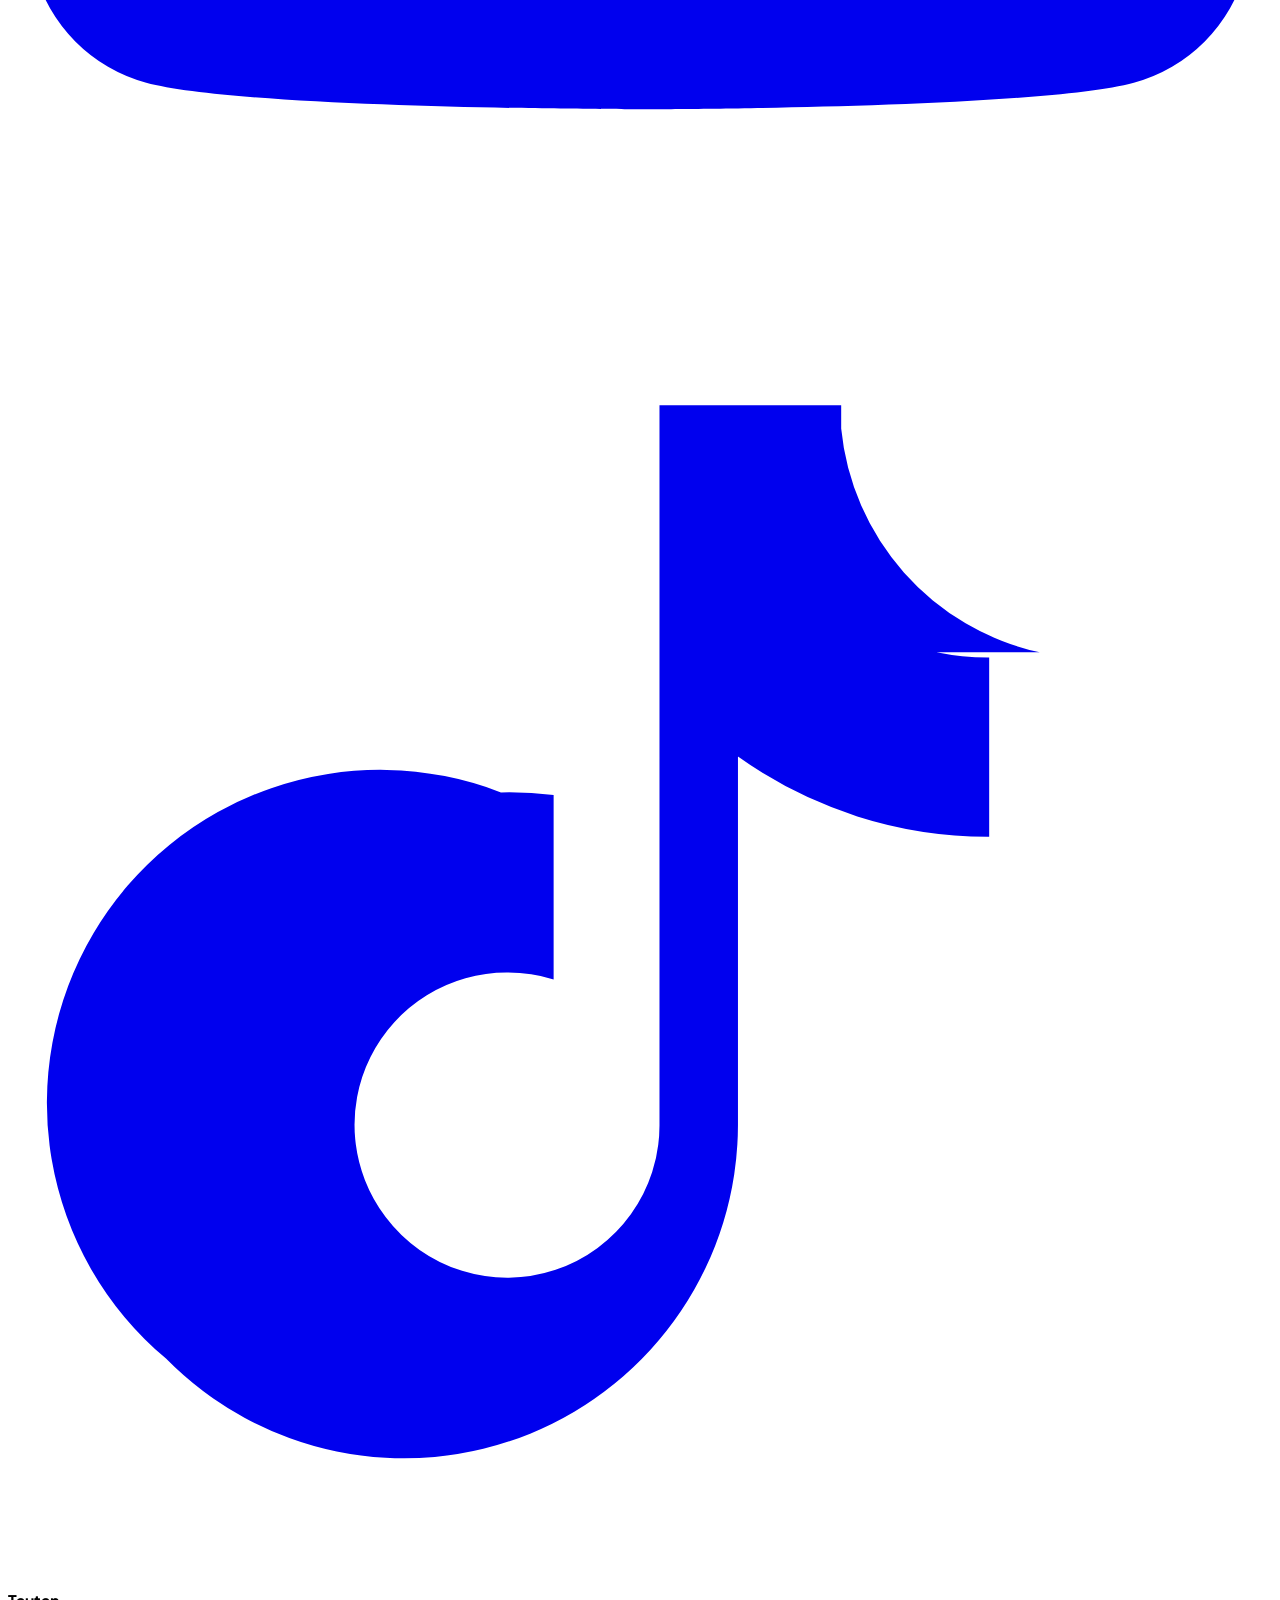
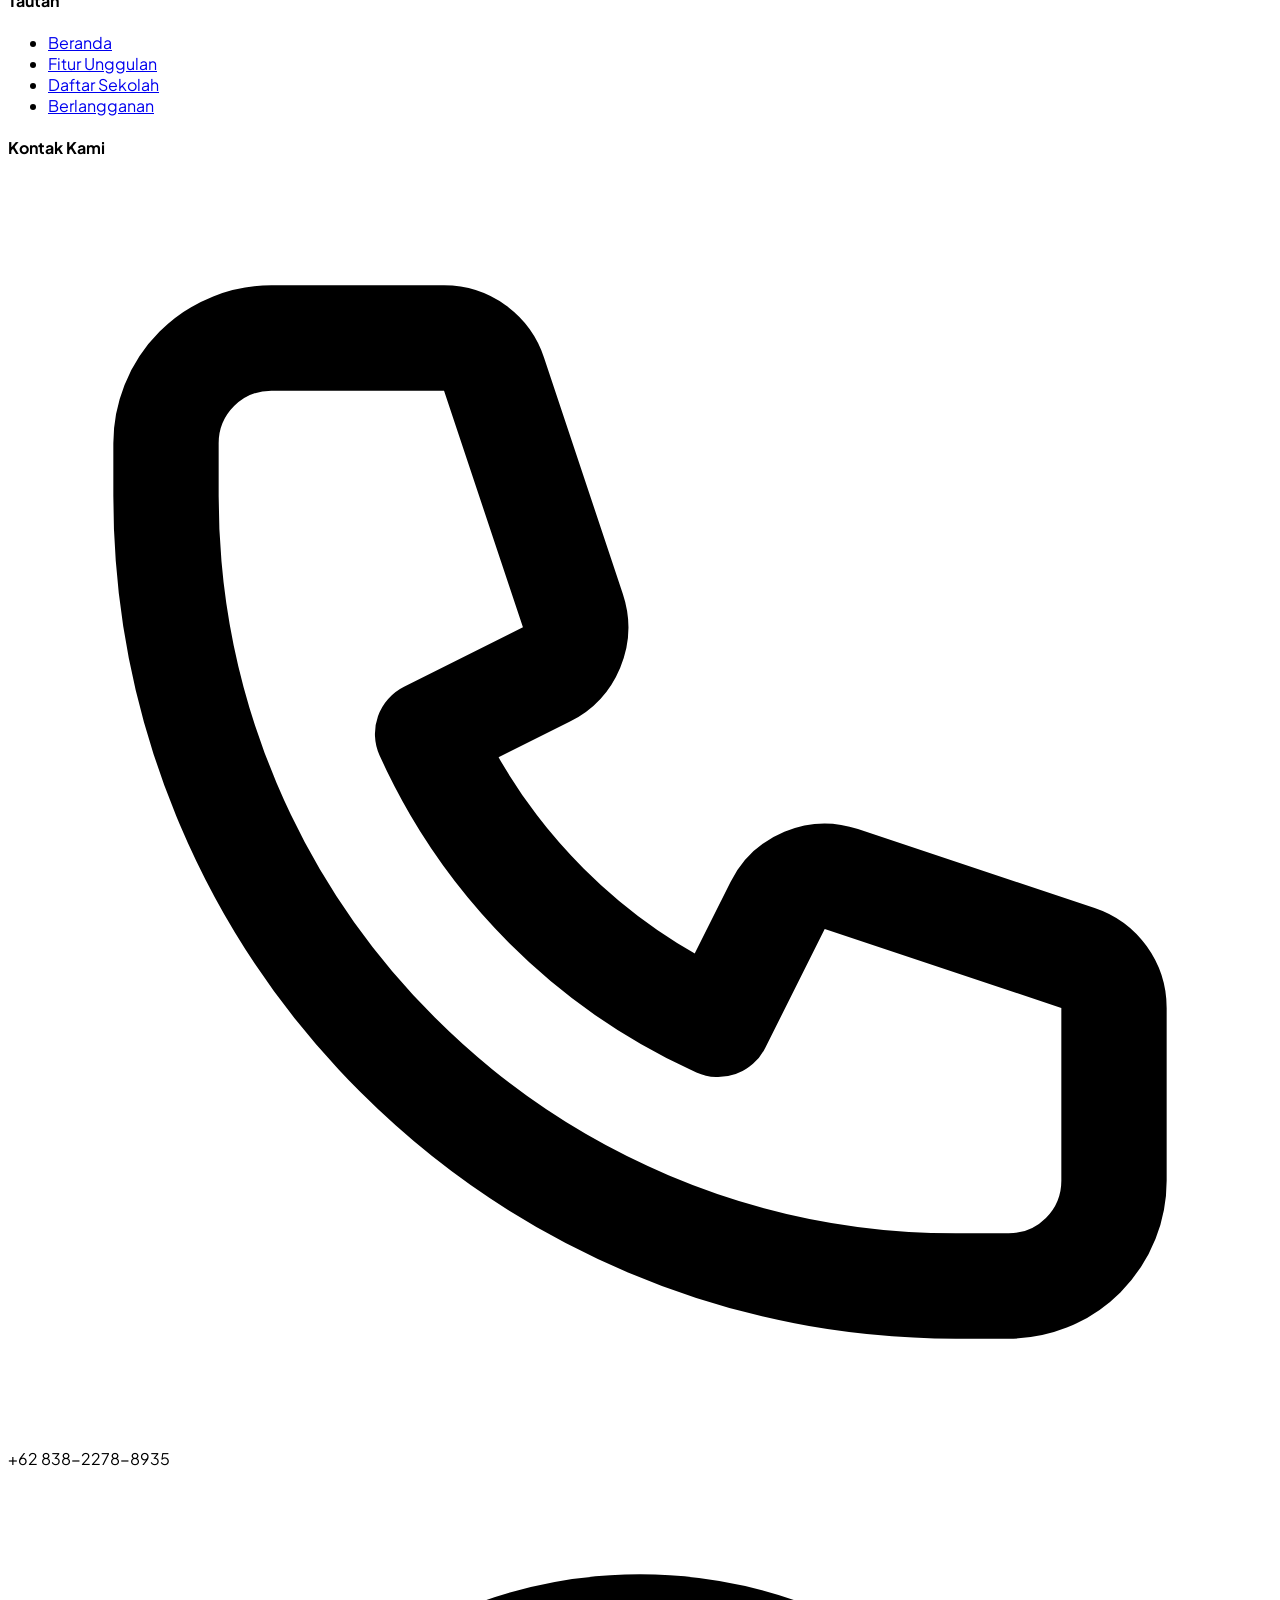
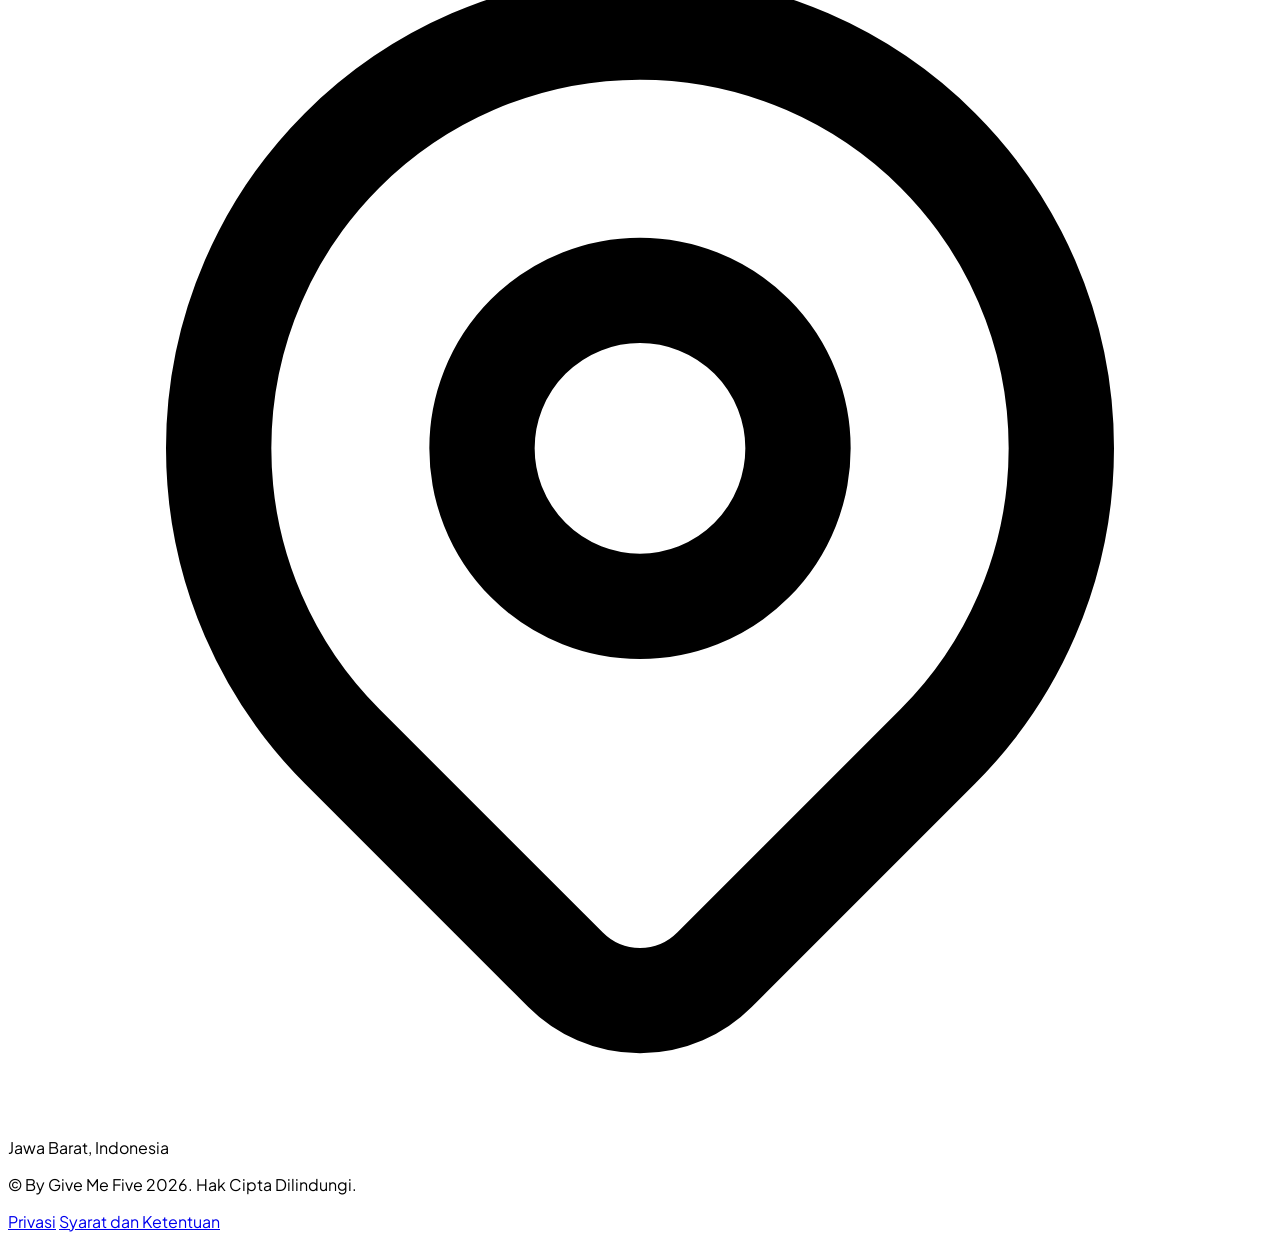
==== commit caa71d41: "add live feedback feature" ====
--- a/arb.html
+++ b/arb.html
@@ -82,12 +82,12 @@
                     <div class="flex items-center justify-center w-6 h-6">
                         <img src="https://lh3.googleusercontent.com/d/1jyNnIIMjPsQ8kGLU98eCmO-RwD9Dvgbv" alt="Logo GMF" class="w-full h-full object-contain drop-shadow-sm">
                     </div>
-                    <span class="font-extrabold text-emerald-400 tracking-wide text-[10px] uppercase">ARB PORTAL 2026</span>
+                    <span class="font-extrabold text-emerald-400 tracking-wide text-[9px] uppercase">GIVE ME FIVE 2026</span>
                 </div>
 
                 <h1 class="text-4xl md:text-[2.75rem] font-extrabold text-white tracking-tight leading-[1.1] pb-2">
-                    Aplikasi Rapor Berbasis Digital <br>
-                    <span class="text-emerald-400 text-[24px]">Kelola nilai dan rapor siswa dengan cepat & akurat</span>
+                    Perencanaan Berbasis Data (PBD) <br>
+                    <span class="text-emerald-400 text-[24px]">IDENTIFIKASI, REFLEKSI, DAN BENAHI - RAPOR PENDIDIKAN</span>
                 </h1>
                 
                 <p class="text-slate-400 text-sm font-medium leading-relaxed max-w-sm">
@@ -106,14 +106,7 @@
                 </div>
             </div>
 
-            <div class="relative z-10 pt-8 flex flex-col sm:flex-row items-center gap-3 w-full">
-                <a href="index.html" class="w-full sm:w-1/2 inline-flex items-center justify-center space-x-2 bg-slate-800/80 hover:bg-slate-700 text-white text-xs font-bold px-4 py-3.5 rounded-xl transition-all shadow-sm border border-white/10 active:scale-95">
-                    <span>Beranda Utama</span>
-                </a>
-                <a href="arb.html" class="w-full sm:w-1/2 inline-flex items-center justify-center space-x-2 bg-emerald-600 hover:bg-emerald-500 text-white text-xs font-bold px-5 py-3.5 rounded-xl transition-all shadow-lg shadow-emerald-600/30 active:scale-95 border border-emerald-500">
-                    <span>Refresh Portal</span>
-                </a>
-            </div>
+            
         </div>
 
         <!-- Card Kanan (Daftar Sekolah & Pencarian ARB) -->
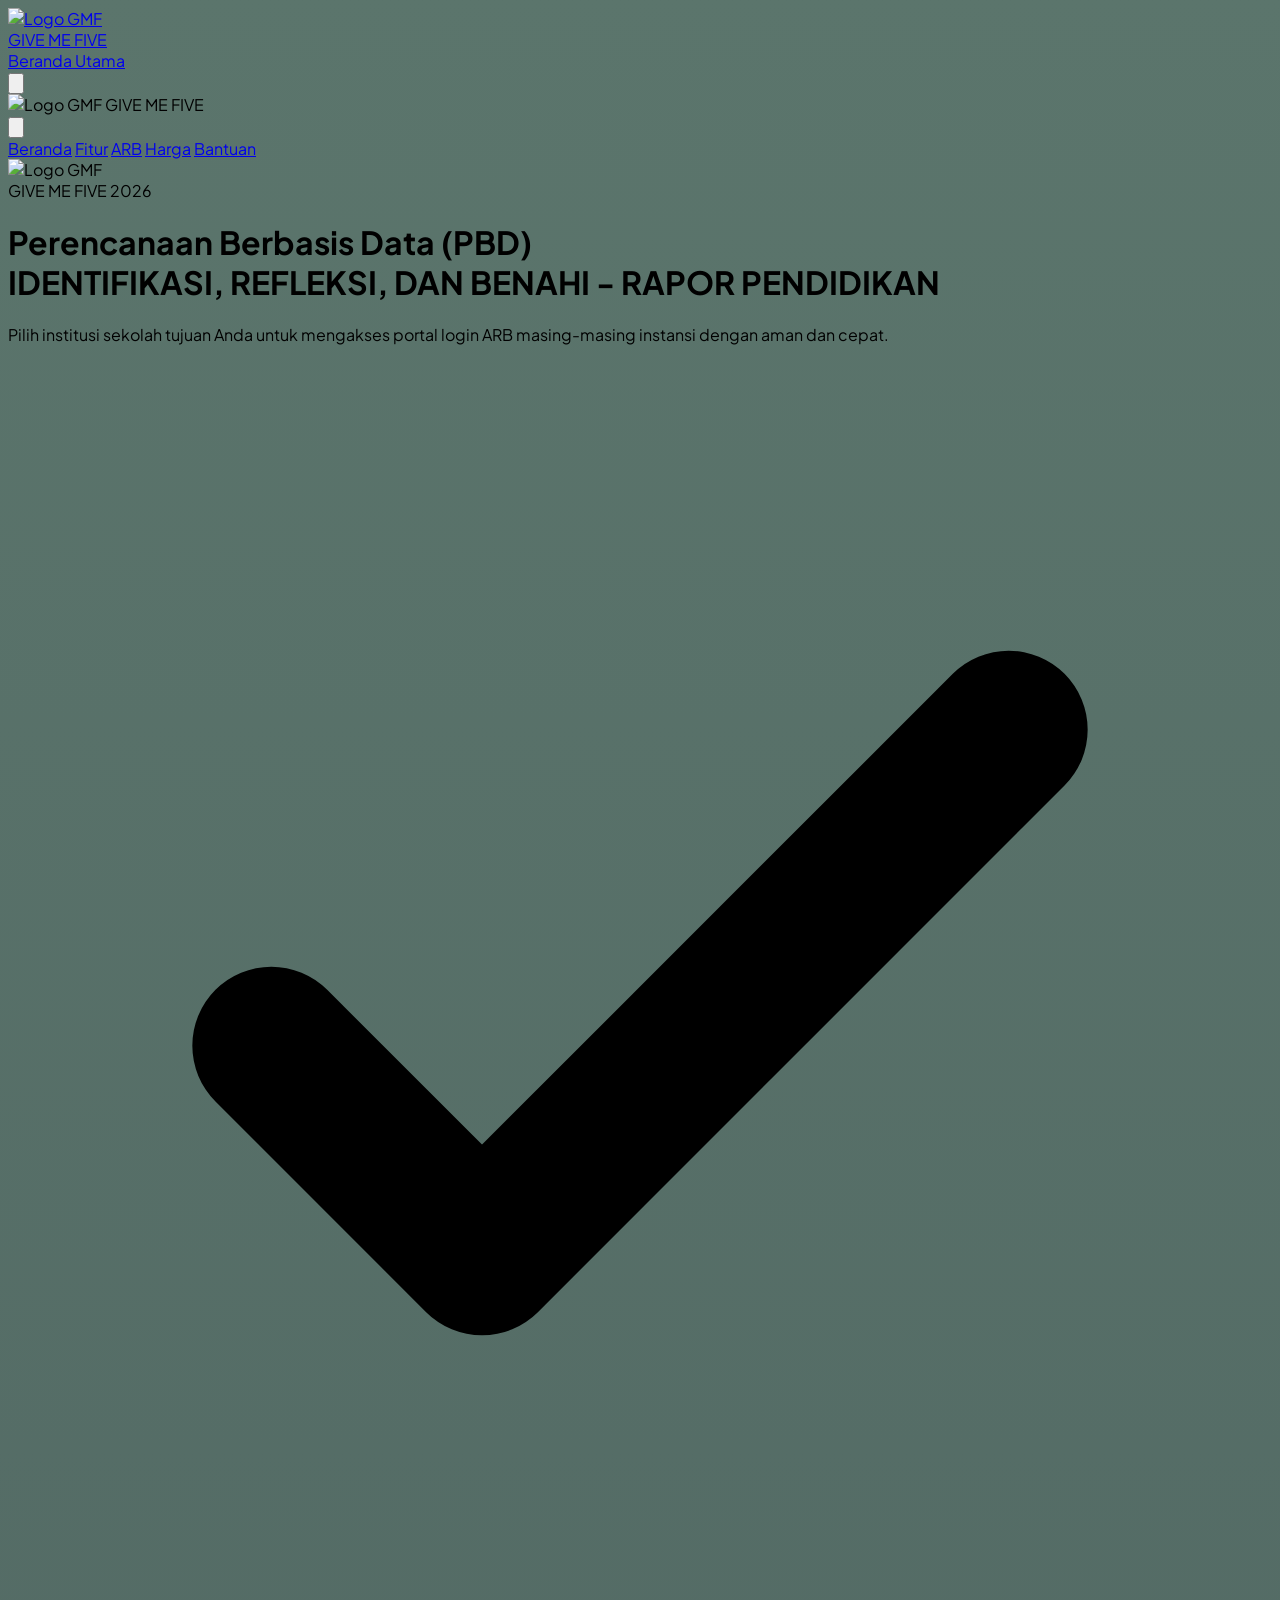
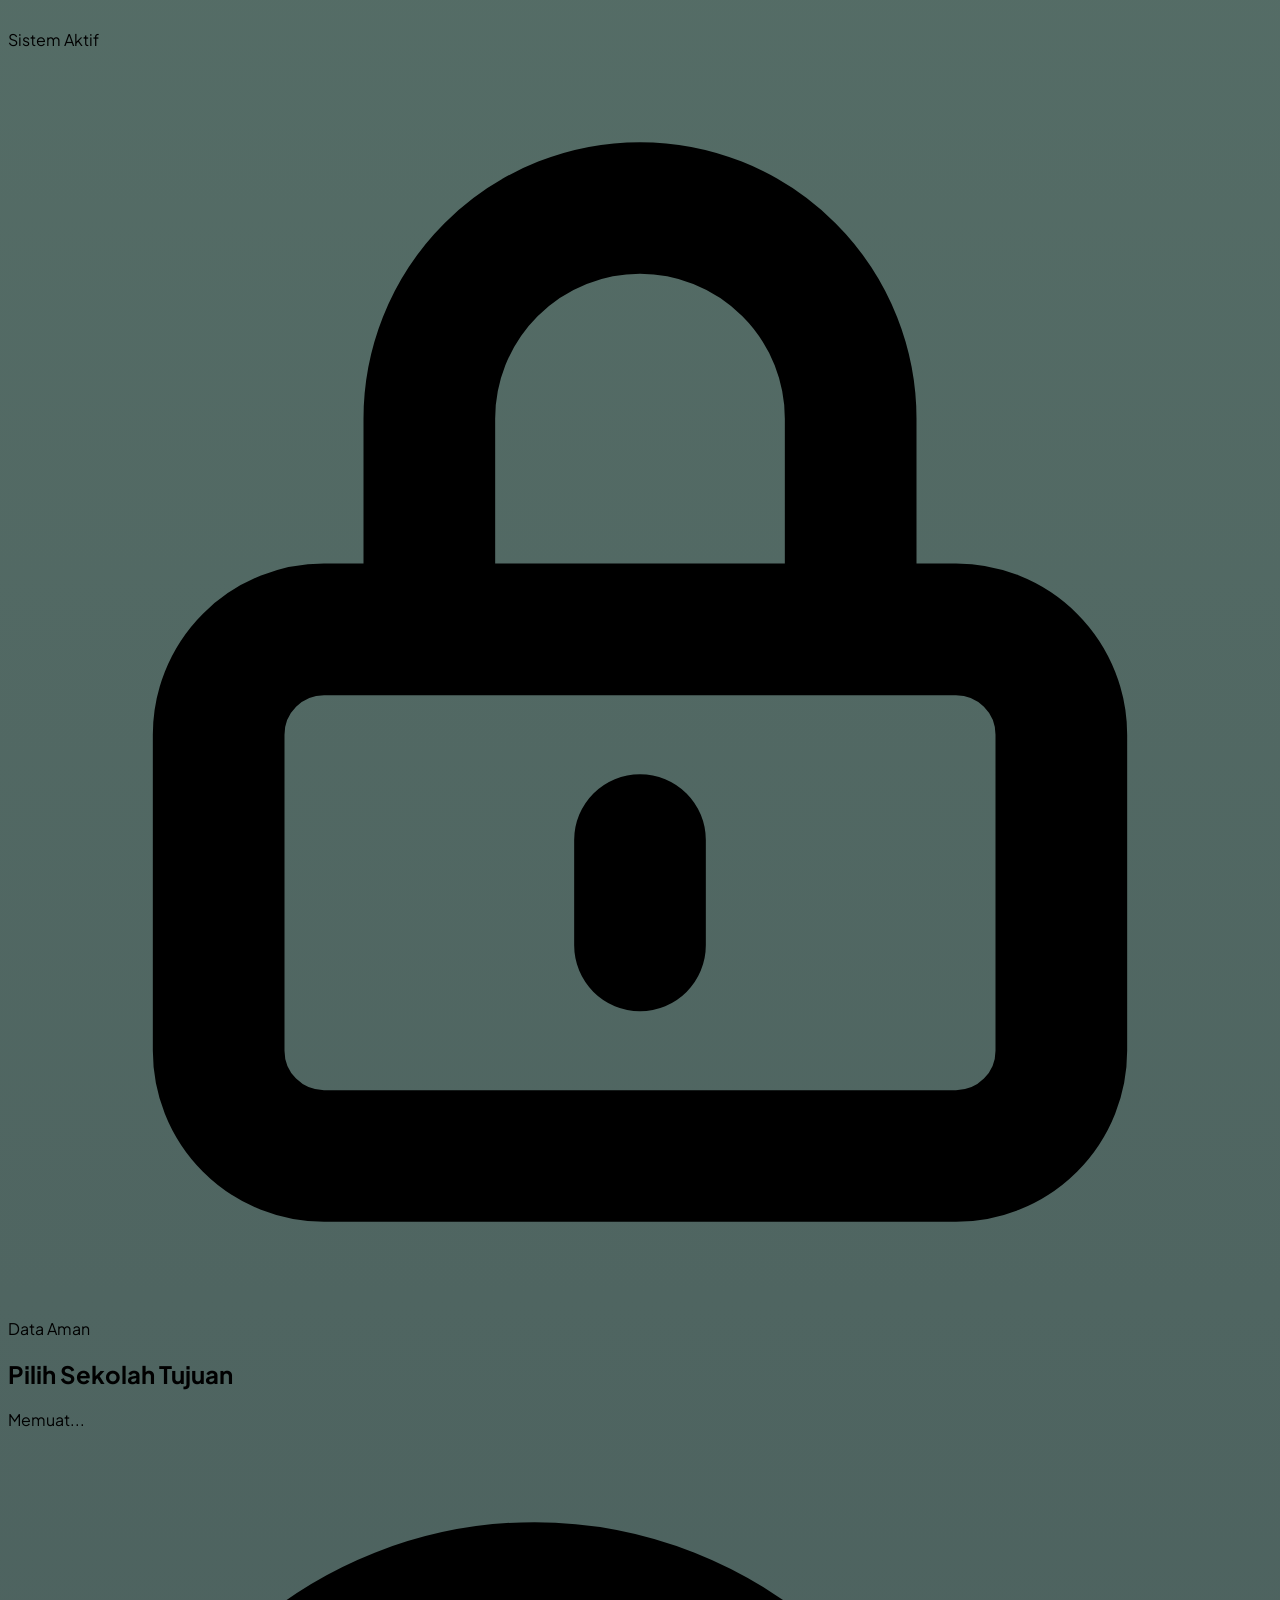
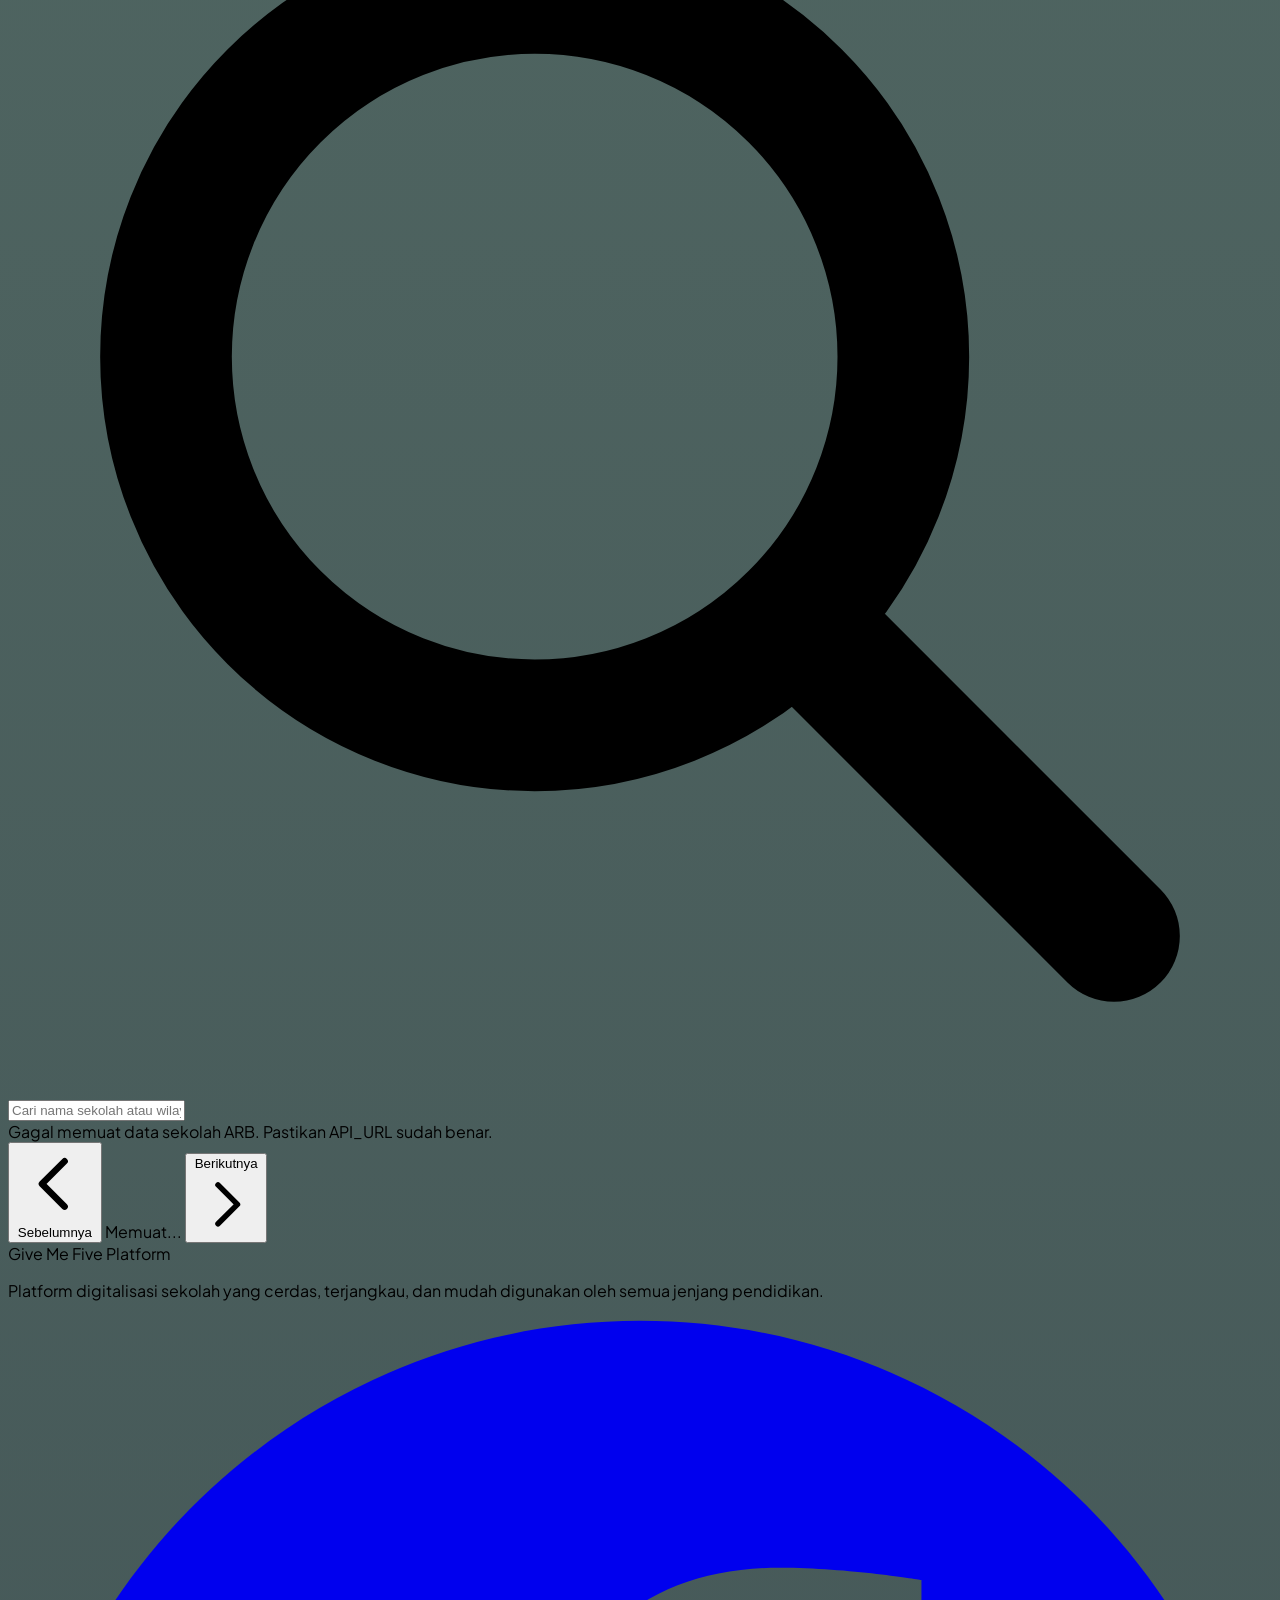
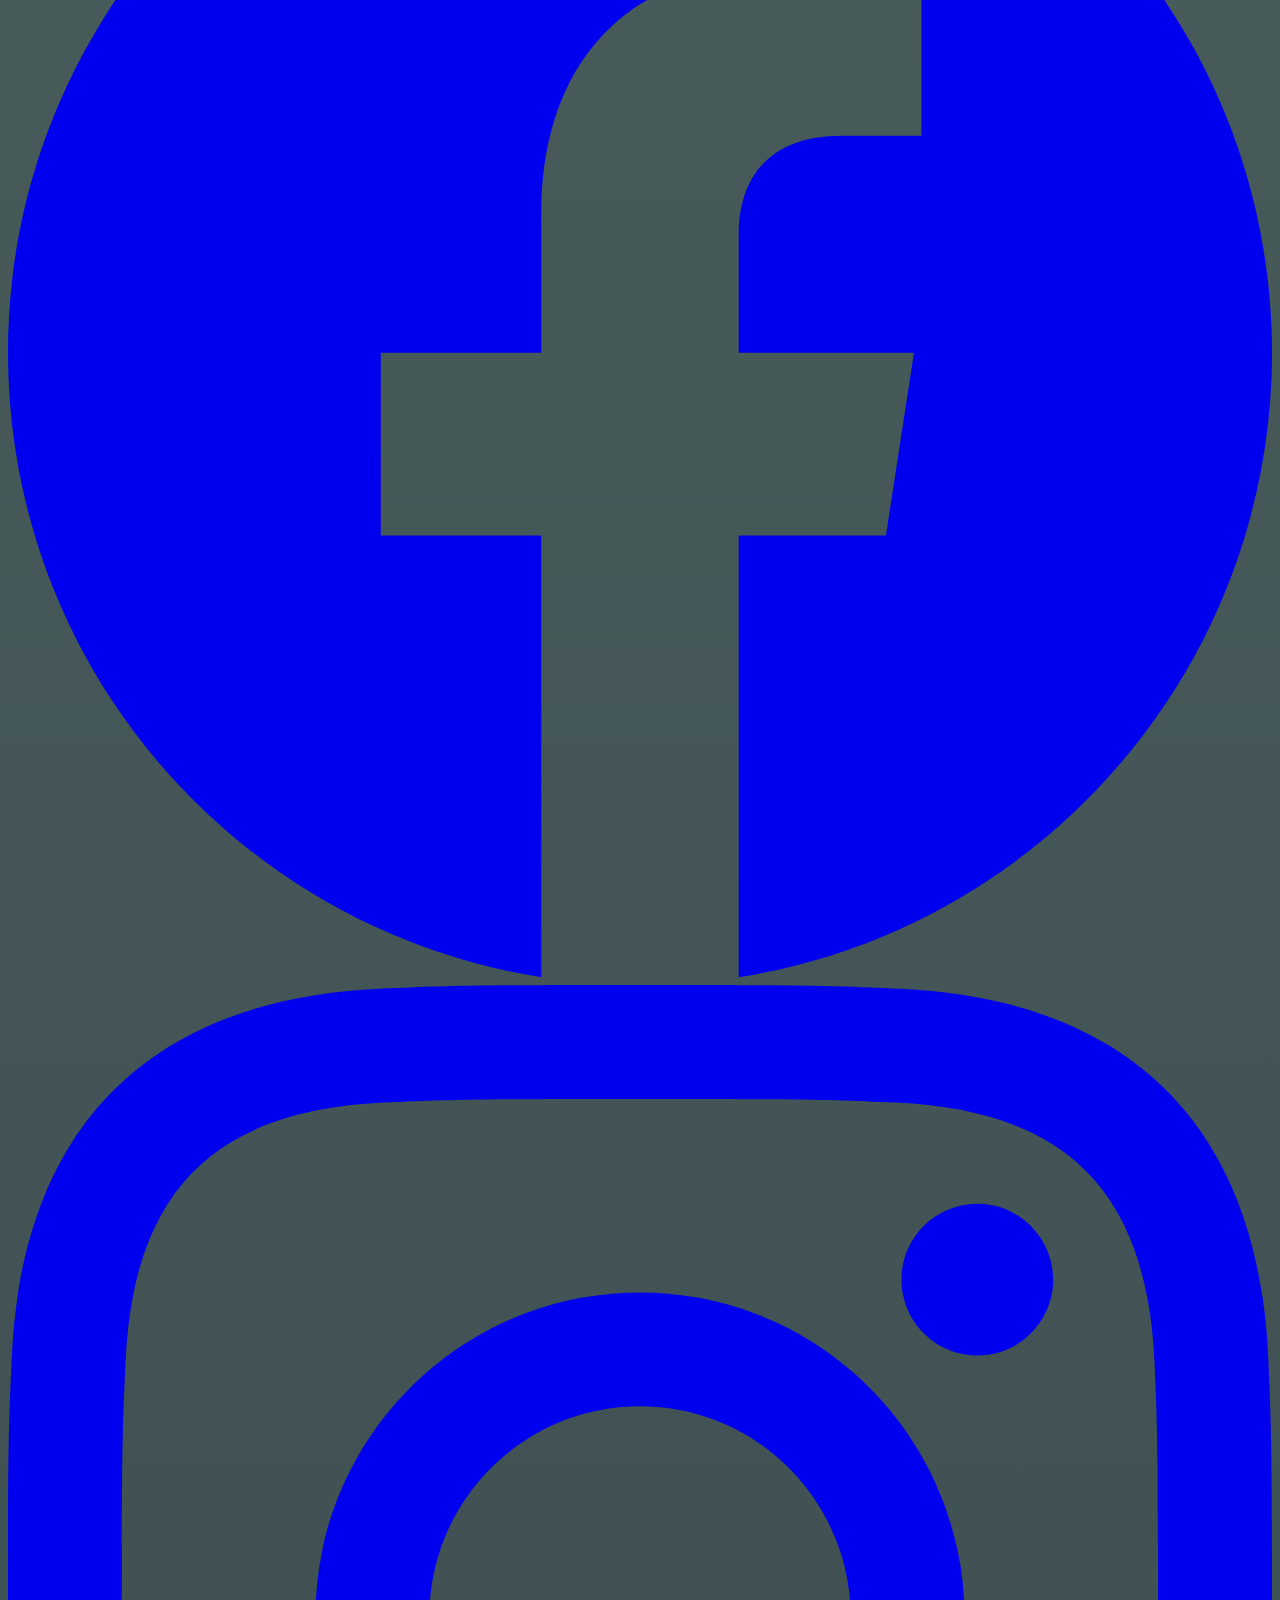
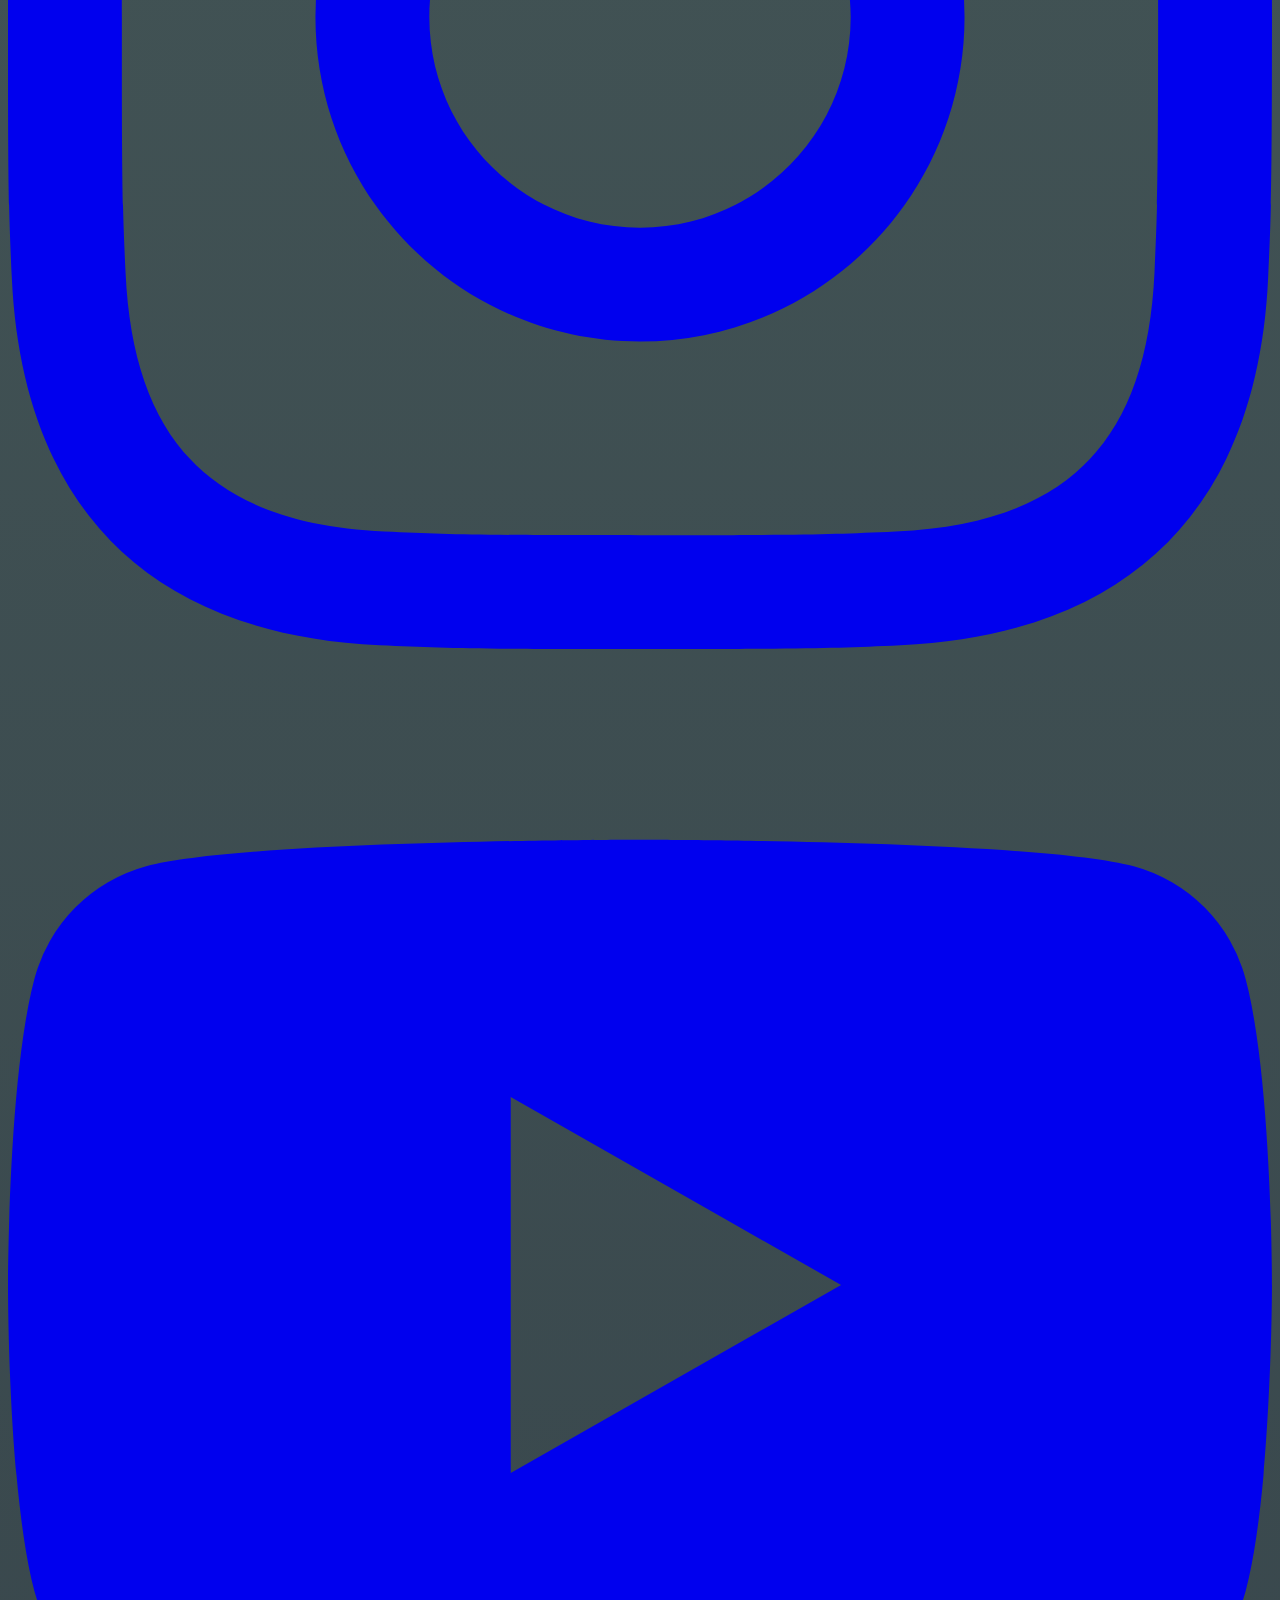
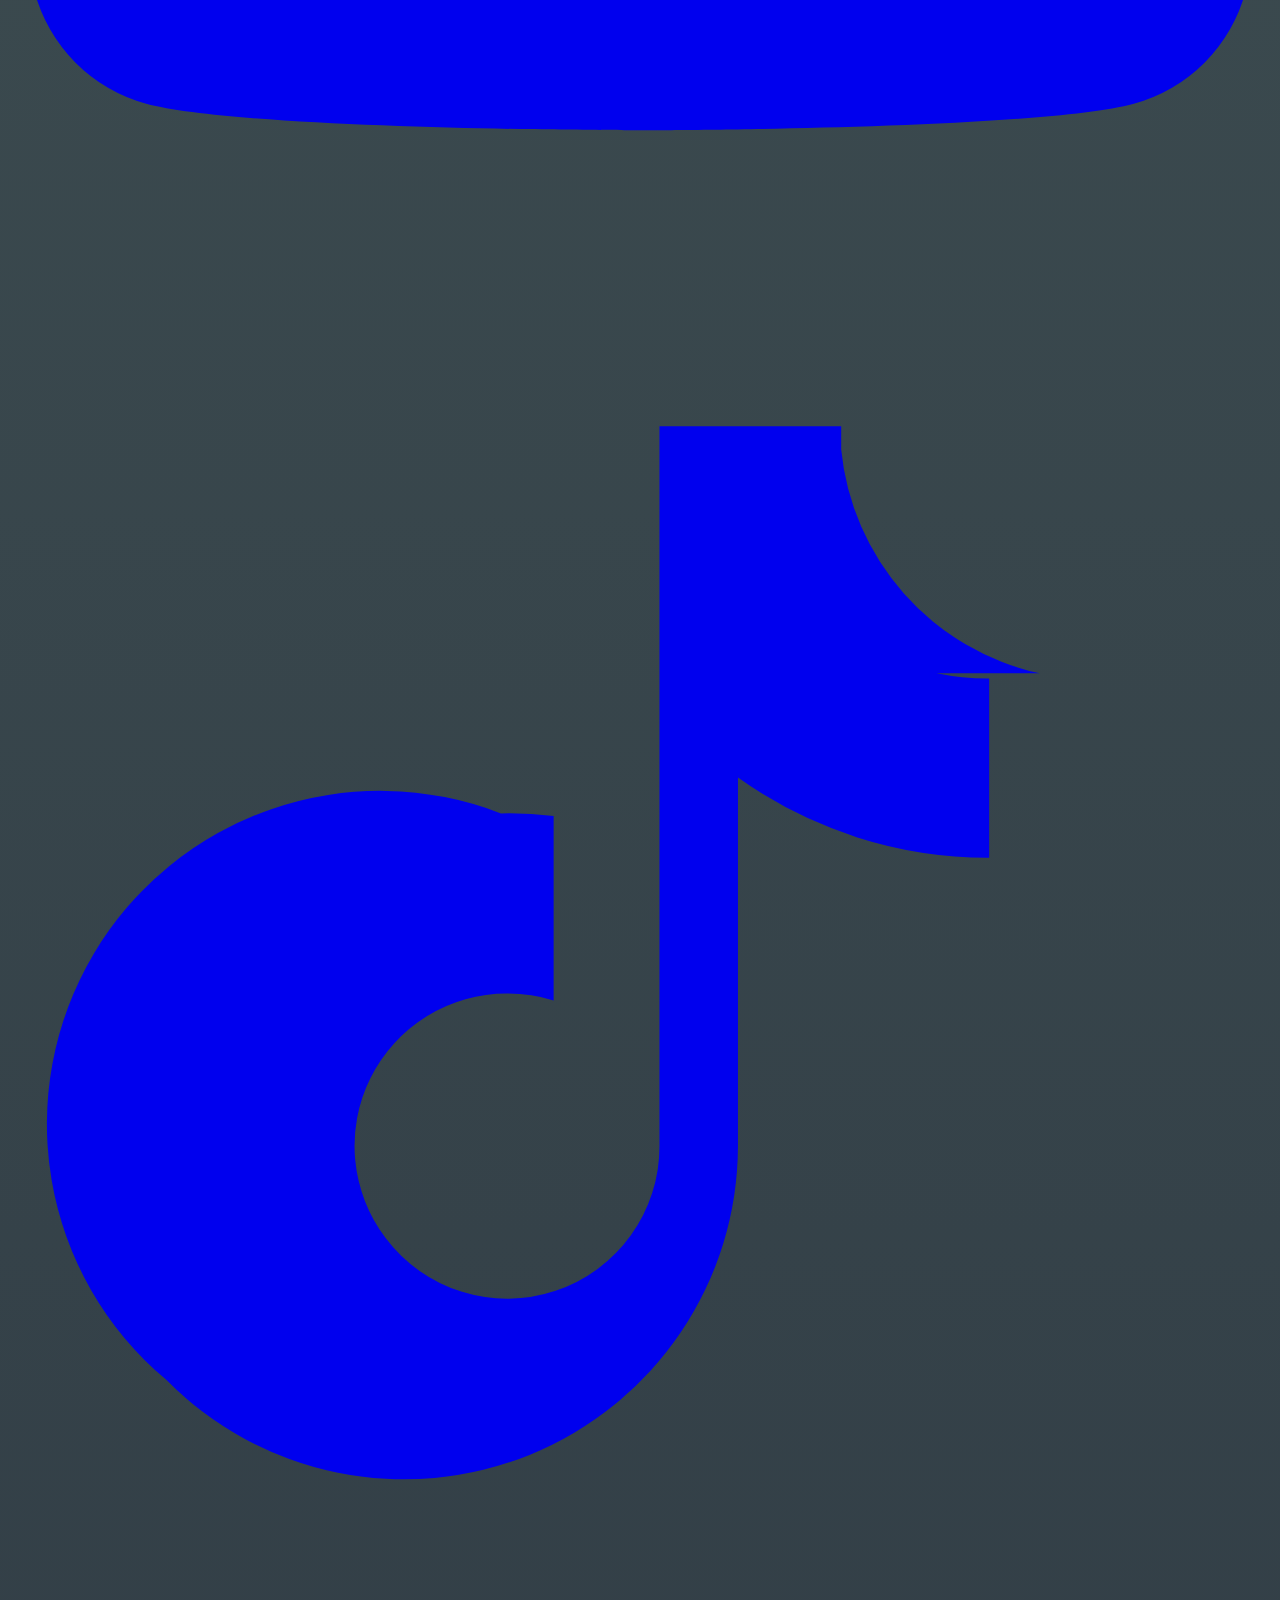
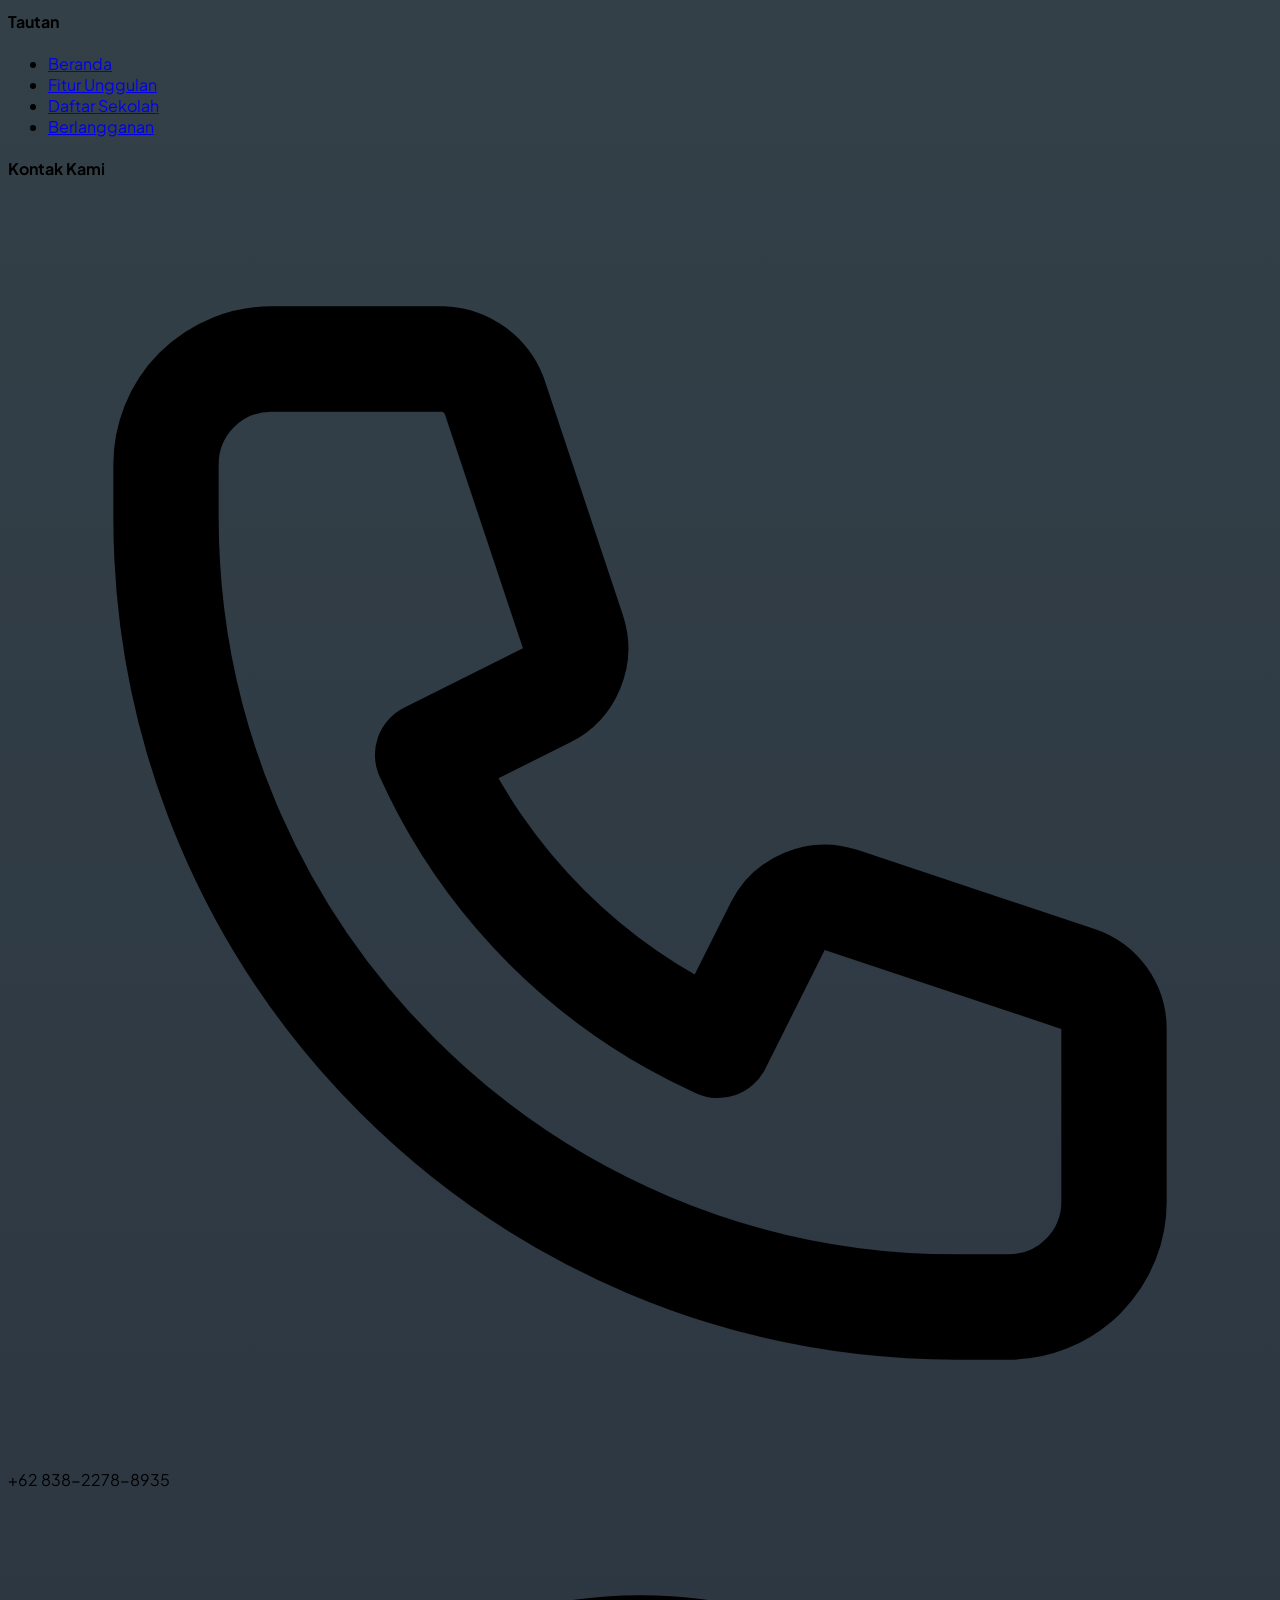
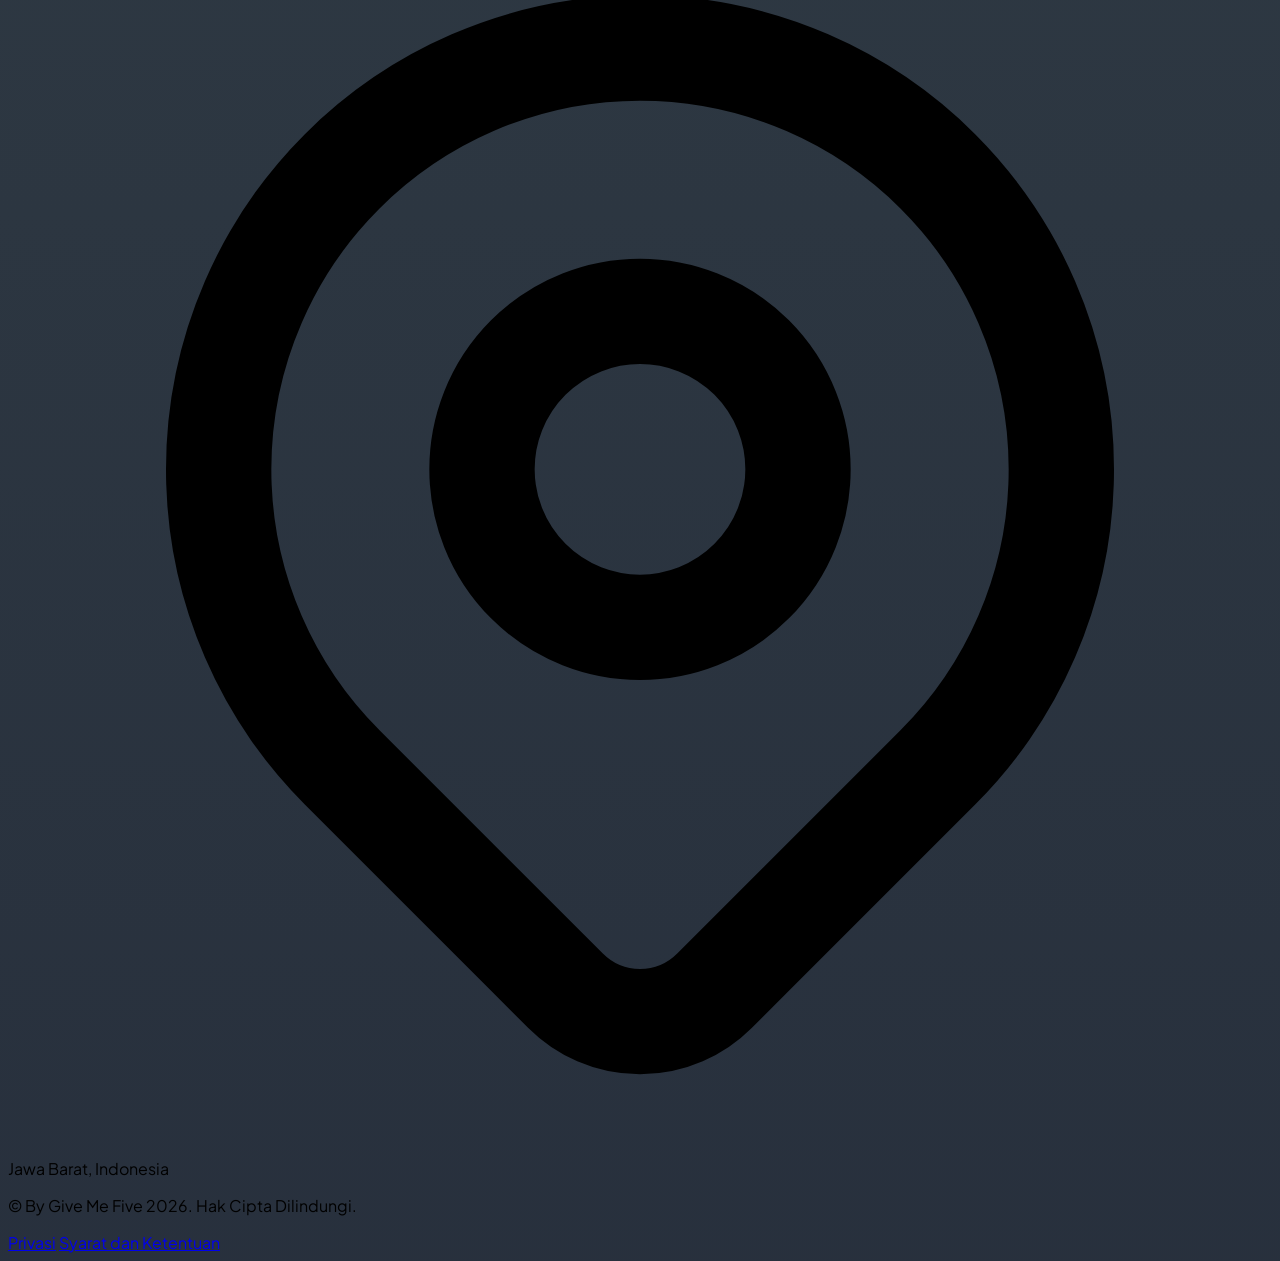
==== commit 15f1a319: "add live feedback feature" ====
--- a/arb.html
+++ b/arb.html
@@ -12,31 +12,32 @@
     <!-- File CSS Eksternal -->
     <link rel="stylesheet" href="style.css">
 </head>
-<body class="bg-cover bg-center min-h-screen flex flex-col items-center p-4 md:p-8 pt-32 relative" style="background-image: url('https://png.pngtree.com/background/20230522/original/pngtree-high-contrast-flat-white-cubes-wall-wall-background-picture-image_2691948.jpg');">
+<body class="bg-cover bg-center min-h-screen flex flex-col items-center p-4 md:p-8 pt-32 relative text-slate-100" style="background-image: linear-gradient(to bottom, rgba(3, 43, 29, 0.65), rgba(2, 12, 27, 0.85)), url('https://png.pngtree.com/background/20230522/original/pngtree-high-contrast-flat-white-cubes-wall-wall-background-picture-image_2691948.jpg');">
     
     <!-- ELEMEN LOADING AWAL (PRELOADER) -->
-    <div id="pageLoader" class="fixed inset-0 z-50 bg-[#0a192f] flex flex-col items-center justify-center transition-opacity duration-500">
+    <div id="pageLoader" class="fixed inset-0 z-50 bg-[#022c22] flex flex-col items-center justify-center transition-opacity duration-500">
         <div class="relative flex items-center justify-center">
-            <div class="w-14 h-14 border-4 border-emerald-500/20 border-t-emerald-500 rounded-full animate-spin"></div>
-            <span class="absolute text-white font-extrabold text-[10px]">ARB</span>
-        </div>
-        <p class="text-slate-300 text-xs font-bold mt-4 tracking-wider animate-pulse">MEMUAT PORTAL ARB...</p>
+            <div class="w-16 h-16 border-4 border-emerald-500/20 border-t-emerald-400 rounded-full animate-spin shadow-[0_0_30px_rgba(52,211,153,0.6)]"></div>
+            <span class="absolute text-emerald-300 font-extrabold text-[10px] tracking-widest">ARB</span>
+        </div>
+        <p class="text-emerald-300 text-xs font-bold mt-4 tracking-widest animate-pulse">MEMUAT PORTAL ARB...</p>
     </div>
 
     <!-- Navbar -->
-    <nav class="fixed top-0 left-0 right-0 z-50 bg-[#0a192f] backdrop-blur-xl border-b border-white/10 shadow-lg px-6 py-4 flex items-center justify-between text-white">
+    <nav class="fixed top-0 left-0 right-0 z-50 bg-[#032b1d]/90 backdrop-blur-xl border-b border-emerald-500/30 shadow-[0_10px_30px_rgba(0,0,0,0.5)] px-6 py-4 flex items-center justify-between text-white">
         <a href="index.html" class="flex items-center space-x-2.5 cursor-pointer group">
-            <img src="https://lh3.googleusercontent.com/d/1CECWGFH5t1mU8iu-m5uhWkJ8YG7nNfpO" alt="Logo GMF" class="w-9 h-9 object-contain group-hover:scale-105 transition-transform drop-shadow-md">
-            <span class="font-extrabold text-white text-lg tracking-tight group-hover:text-emerald-400 transition-colors">GIVE ME FIVE</span>
+            <div class="p-1.5 rounded-xl bg-emerald-500/20 border border-emerald-400/40 group-hover:scale-105 transition-transform shadow-[0_0_15px_rgba(52,211,153,0.4)]">
+                <img src="https://lh3.googleusercontent.com/d/1CECWGFH5t1mU8iu-m5uhWkJ8YG7nNfpO" alt="Logo GMF" class="w-7 h-7 object-contain">
+            </div>
+            <span class="font-extrabold text-white text-lg tracking-tight group-hover:text-emerald-300 transition-colors drop-shadow-md">GIVE ME FIVE</span>
         </a>
         
-
         <div class="hidden md:flex items-center space-x-4">
-            <a href="index.html" class="text-sm font-bold text-slate-300 hover:text-white transition-colors">Beranda Utama</a>
+            <a href="index.html" class="text-sm font-bold text-emerald-100 hover:text-white transition-colors px-4 py-2 rounded-xl hover:bg-emerald-500/20 border border-emerald-500/30 shadow-sm">Beranda Utama</a>
         </div>
 
         <!-- Tombol Hamburger (Mobile) -->
-        <button onclick="toggleMobileMenu()" class="md:hidden text-slate-300 hover:text-white focus:outline-none p-2 rounded-xl bg-slate-800/50 border border-white/10">
+        <button onclick="toggleMobileMenu()" class="md:hidden text-slate-300 hover:text-white focus:outline-none p-2 rounded-xl bg-emerald-900/60 border border-emerald-500/30">
             <svg class="w-6 h-6" fill="none" stroke="currentColor" stroke-width="2" viewBox="0 0 24 24">
                 <path stroke-linecap="round" stroke-linejoin="round" d="M4 6h16M4 12h16M4 18h16"/>
             </svg>
@@ -44,100 +45,98 @@
     </nav>
 
     <!-- Overlay & Mobile Menu Sidebar -->
-    <div id="mobileMenuOverlay" class="fixed inset-0 bg-slate-950/60 backdrop-blur-sm z-50 hidden transition-opacity opacity-0 duration-300" onclick="toggleMobileMenu()"></div>
-    
-    <div id="mobileMenuDrawer" class="fixed top-0 left-0 bottom-0 w-72 bg-[#0a192f] border-r border-white/10 z-50 transform -translate-x-full transition-transform duration-300 shadow-2xl p-6 flex flex-col justify-between overflow-y-auto">
+    <div id="mobileMenuOverlay" class="fixed inset-0 bg-slate-950/70 backdrop-blur-sm z-50 hidden transition-opacity opacity-0 duration-300" onclick="toggleMobileMenu()"></div>
+    
+    <div id="mobileMenuDrawer" class="fixed top-0 left-0 bottom-0 w-72 bg-[#032b1d] border-r border-emerald-500/30 z-50 transform -translate-x-full transition-transform duration-300 shadow-2xl p-6 flex flex-col justify-between overflow-y-auto">
         <div>
-            <div class="flex items-center justify-between mb-6 pb-4 border-b border-white/10">
+            <div class="flex items-center justify-between mb-6 pb-4 border-b border-emerald-500/30">
                 <div class="flex items-center space-x-2.5">
                     <img src="https://lh3.googleusercontent.com/d/1CECWGFH5t1mU8iu-m5uhWkJ8YG7nNfpO" alt="Logo GMF" class="w-8 h-8 object-contain">
                     <span class="font-extrabold text-white text-sm tracking-tight">GIVE ME FIVE</span>
                 </div>
-                <button onclick="toggleMobileMenu()" class="text-slate-400 hover:text-white p-2 rounded-xl bg-slate-800/50 border border-white/10">
+                <button onclick="toggleMobileMenu()" class="text-slate-400 hover:text-white p-2 rounded-xl bg-emerald-900/60 border border-emerald-500/30">
                     <svg class="w-5 h-5" fill="none" stroke="currentColor" stroke-width="2" viewBox="0 0 24 24"><path stroke-linecap="round" stroke-linejoin="round" d="M6 18L18 6M6 6l12 12"/></svg>
                 </button>
             </div>
 
-            <div class="flex flex-col space-y-3 text-sm font-semibold text-slate-300">
-                <a href="index.html" class="hover:text-white hover:bg-slate-800/50 px-3 py-2 rounded-xl transition-colors">Beranda</a>
-                <a href="#" class="hover:text-white hover:bg-slate-800/50 px-3 py-2 rounded-xl transition-colors">Fitur</a>
-                <a href="arb.html" class="text-emerald-400 font-bold px-3 py-2 rounded-xl bg-emerald-500/10 border border-emerald-500/20">ARB</a>
-                <a href="#" class="hover:text-white hover:bg-slate-800/50 px-3 py-2 rounded-xl transition-colors">Harga</a>
-                <a href="#" class="hover:text-white hover:bg-slate-800/50 px-3 py-2 rounded-xl transition-colors">Bantuan</a>
+            <div class="flex flex-col space-y-3 text-sm font-semibold text-slate-200">
+                <a href="index.html" class="hover:text-white hover:bg-emerald-900/60 px-3 py-2 rounded-xl transition-colors">Beranda</a>
+                <a href="#" class="hover:text-white hover:bg-emerald-900/60 px-3 py-2 rounded-xl transition-colors">Fitur</a>
+                <a href="arb.html" class="text-emerald-300 font-bold px-3 py-2 rounded-xl bg-emerald-500/20 border border-emerald-500/40 shadow-md">ARB</a>
+                <a href="#" class="hover:text-white hover:bg-emerald-900/60 px-3 py-2 rounded-xl transition-colors">Harga</a>
+                <a href="#" class="hover:text-white hover:bg-emerald-900/60 px-3 py-2 rounded-xl transition-colors">Bantuan</a>
             </div>
         </div>
     </div>
-    
-    <div class="absolute inset-0 bg-slate-950/20 z-0"></div>
 
     <!-- Main Section (Card Kiri & Kanan Sejajar) -->
     <div class="w-full max-w-6xl mx-auto flex flex-col lg:flex-row items-stretch justify-center gap-6 lg:gap-8 relative z-10 mt-28 md:mt-32 mb-8 px-4">
         
         <!-- Card Kiri (Hero Info ARB) -->
-        <div class="w-full lg:w-[48%] bg-slate-900/40 backdrop-blur-xl rounded-[2rem] p-8 md:p-10 shadow-2xl shadow-slate-950/50 flex flex-col justify-between relative border border-white/10 overflow-hidden">
-            <div class="absolute -top-10 -left-10 w-40 h-40 bg-emerald-500/20 rounded-full blur-3xl"></div>
+        <div class="w-full lg:w-[48%] bg-[#032b1d]/45 backdrop-blur-2xl rounded-[2.5rem] p-8 md:p-10 shadow-[0_15px_35px_rgba(0,0,0,0.4)] flex flex-col justify-between relative border border-emerald-400/30 overflow-hidden group hover:border-emerald-400/60 transition-all">
+            <!-- Efek Cahaya Neon Lembut di Background Card -->
+            <div class="absolute -top-16 -left-16 w-52 h-52 bg-emerald-500/25 rounded-full blur-3xl"></div>
+            <div class="absolute -bottom-16 -right-16 w-52 h-52 bg-teal-500/20 rounded-full blur-3xl"></div>
 
             <div class="relative z-10 space-y-5">
-                <div class="inline-flex items-center space-x-2.5 bg-slate-800/50 border border-white/10 px-3 py-1.5 rounded-xl shadow-sm">
-                    <div class="flex items-center justify-center w-6 h-6">
-                        <img src="https://lh3.googleusercontent.com/d/1jyNnIIMjPsQ8kGLU98eCmO-RwD9Dvgbv" alt="Logo GMF" class="w-full h-full object-contain drop-shadow-sm">
+                <div class="inline-flex items-center space-x-2.5 bg-emerald-900/70 border border-emerald-400/40 px-3.5 py-1.5 rounded-xl shadow-md">
+                    <div class="flex items-center justify-center w-5 h-5">
+                        <img src="https://lh3.googleusercontent.com/d/1CECWGFH5t1mU8iu-m5uhWkJ8YG7nNfpO" alt="Logo GMF" class="w-full h-full object-contain drop-shadow-sm">
                     </div>
-                    <span class="font-extrabold text-emerald-400 tracking-wide text-[9px] uppercase">GIVE ME FIVE 2026</span>
+                    <span class="font-extrabold text-emerald-300 tracking-wider text-[9px] uppercase">GIVE ME FIVE 2026</span>
                 </div>
 
                 <h1 class="text-4xl md:text-[2.75rem] font-extrabold text-white tracking-tight leading-[1.1] pb-2">
                     Perencanaan Berbasis Data (PBD) <br>
-                    <span class="text-emerald-400 text-[24px]">IDENTIFIKASI, REFLEKSI, DAN BENAHI - RAPOR PENDIDIKAN</span>
+                    <span class="text-transparent bg-clip-text bg-gradient-to-r from-emerald-300 via-teal-200 to-cyan-300 text-[24px] drop-shadow-[0_0_15px_rgba(52,211,153,0.4)]">IDENTIFIKASI, REFLEKSI, DAN BENAHI - RAPOR PENDIDIKAN</span>
                 </h1>
                 
-                <p class="text-slate-400 text-sm font-medium leading-relaxed max-w-sm">
-                    Pilih institusi sekolah tujuan Anda untuk mengakses portal login ARB masing-masing instansi dengan aman.
+                <p class="text-emerald-100/80 text-sm font-medium leading-relaxed max-w-sm">
+                    Pilih institusi sekolah tujuan Anda untuk mengakses portal login ARB masing-masing instansi dengan aman dan cepat.
                 </p>
 
                 <div class="flex flex-wrap items-center gap-3 pt-2">
-                    <span class="inline-flex items-center gap-1.5 px-3.5 py-1.5 rounded-full bg-emerald-500/20 text-emerald-400 border border-emerald-500/30 text-xs font-bold">
-                        <svg class="w-3.5 h-3.5" fill="none" stroke="currentColor" stroke-width="3" viewBox="0 0 24 24"><path stroke-linecap="round" stroke-linejoin="round" d="M5 13l4 4L19 7"/></svg>
+                    <span class="inline-flex items-center gap-1.5 px-4 py-1.5 rounded-full bg-emerald-500/30 text-emerald-200 border border-emerald-400/50 text-xs font-bold shadow-[0_0_15px_rgba(52,211,153,0.3)]">
+                        <svg class="w-3.5 h-3.5 text-emerald-300" fill="none" stroke="currentColor" stroke-width="3" viewBox="0 0 24 24"><path stroke-linecap="round" stroke-linejoin="round" d="M5 13l4 4L19 7"/></svg>
                         Sistem Aktif
                     </span>
-                    <span class="inline-flex items-center gap-1.5 px-3.5 py-1.5 rounded-full bg-blue-500/20 text-blue-400 border border-blue-500/30 text-xs font-bold">
-                        <svg class="w-3.5 h-3.5" fill="none" stroke="currentColor" stroke-width="2.5" viewBox="0 0 24 24"><path stroke-linecap="round" stroke-linejoin="round" d="M12 15v2m-6 4h12a2 2 0 002-2v-6a2 2 0 00-2-2H6a2 2 0 00-2 2v6a2 2 0 002 2zm10-10V7a4 4 0 00-8 0v4h8z"/></svg>
+                    <span class="inline-flex items-center gap-1.5 px-4 py-1.5 rounded-full bg-teal-500/30 text-teal-200 border border-teal-400/50 text-xs font-bold shadow-[0_0_15px_rgba(45,212,191,0.3)]">
+                        <svg class="w-3.5 h-3.5 text-teal-300" fill="none" stroke="currentColor" stroke-width="2.5" viewBox="0 0 24 24"><path stroke-linecap="round" stroke-linejoin="round" d="M12 15v2m-6 4h12a2 2 0 002-2v-6a2 2 0 00-2-2H6a2 2 0 00-2 2v6a2 2 0 002 2zm10-10V7a4 4 0 00-8 0v4h8z"/></svg>
                         Data Aman
                     </span>
                 </div>
             </div>
-
-            
         </div>
 
         <!-- Card Kanan (Daftar Sekolah & Pencarian ARB) -->
-        <div class="w-full lg:w-[48%] bg-slate-900/40 backdrop-blur-xl rounded-[2rem] p-6 md:p-8 shadow-2xl shadow-slate-950/50 flex flex-col justify-between relative border border-white/10">
+        <div class="w-full lg:w-[48%] bg-[#032b1d]/45 backdrop-blur-2xl rounded-[2.5rem] p-6 md:p-8 shadow-[0_15px_35px_rgba(0,0,0,0.4)] flex flex-col justify-between relative border border-emerald-400/30 group hover:border-emerald-400/60 transition-all">
             <div>
                 <div class="flex items-center justify-between mb-5">
-                    <h2 class="text-lg font-extrabold text-white">Pilih Sekolah Tujuan</h2>
-                    <span id="totalBadge" class="text-xs bg-slate-800/50 text-slate-300 font-bold px-3 py-1.5 rounded-lg border border-white/10">Memuat...</span>
+                    <h2 class="text-lg font-extrabold text-white tracking-wide">Pilih Sekolah Tujuan</h2>
+                    <span id="totalBadge" class="text-xs bg-emerald-900/70 text-emerald-200 font-bold px-3.5 py-1.5 rounded-xl border border-emerald-400/40 shadow-inner">Memuat...</span>
                 </div>
                 
                 <div class="relative mb-5">
-                    <span class="absolute inset-y-0 left-0 flex items-center pl-4 pointer-events-none text-slate-400">
+                    <span class="absolute inset-y-0 left-0 flex items-center pl-4 pointer-events-none text-emerald-300">
                         <svg class="w-4 h-4" fill="none" stroke="currentColor" stroke-width="2.5" viewBox="0 0 24 24">
                             <path stroke-linecap="round" stroke-linejoin="round" d="M21 21l-6-6m2-5a7 7 0 11-14 0 7 7 0 0114 0z"/>
                         </svg>
                     </span>
                     <input type="text" id="searchSchool" onkeyup="filterSchools()" placeholder="Cari nama sekolah atau wilayah..." 
-                        class="w-full pl-11 pr-4 py-3.5 bg-slate-800/50 hover:bg-slate-800 text-white placeholder-slate-400 rounded-xl border border-white/10 focus:ring-2 focus:ring-emerald-500 focus:bg-slate-800 outline-none text-sm transition-all shadow-inner">
+                        class="w-full pl-11 pr-4 py-3.5 bg-emerald-950/60 hover:bg-emerald-900/60 text-white placeholder-emerald-200/50 rounded-2xl border border-emerald-400/30 focus:ring-2 focus:ring-emerald-300 focus:bg-emerald-900/80 outline-none text-sm transition-all shadow-[inset_0_2px_4px_rgba(0,0,0,0.4)]">
                 </div>
 
                 <div id="schoolList" class="space-y-3.5 min-h-[220px]">
                 </div>
             </div>
 
-            <div class="flex items-center justify-between pt-5 mt-4 border-t border-white/10 text-xs text-slate-400 font-semibold">
-                <button id="prevBtn" onclick="changePage(-1)" class="flex items-center gap-1.5 hover:text-white transition-colors disabled:opacity-30 disabled:cursor-not-allowed">
+            <div class="flex items-center justify-between pt-5 mt-4 border-t border-emerald-400/20 text-xs text-emerald-100 font-semibold">
+                <button id="prevBtn" onclick="changePage(-1)" class="flex items-center gap-1.5 hover:text-white transition-colors disabled:opacity-30 disabled:cursor-not-allowed px-3.5 py-2 rounded-xl hover:bg-emerald-500/20">
                     <svg class="w-3.5 h-3.5" fill="none" stroke="currentColor" stroke-width="2" viewBox="0 0 24 24"><path stroke-linecap="round" stroke-linejoin="round" d="M15 19l-7-7 7-7"/></svg>
                     Sebelumnya
                 </button>
-                <span id="pageInfo" class="font-bold text-white bg-slate-800/50 px-3 py-1.5 rounded-lg border border-white/10">Memuat...</span>
-                <button id="nextBtn" onclick="changePage(1)" class="flex items-center gap-1.5 hover:text-white transition-colors disabled:opacity-30 disabled:cursor-not-allowed">
+                <span id="pageInfo" class="font-bold text-white bg-emerald-900/70 px-3.5 py-1.5 rounded-xl border border-emerald-400/40 shadow-inner">Memuat...</span>
+                <button id="nextBtn" onclick="changePage(1)" class="flex items-center gap-1.5 hover:text-white transition-colors disabled:opacity-30 disabled:cursor-not-allowed px-3.5 py-2 rounded-xl hover:bg-emerald-500/20">
                     Berikutnya
                     <svg class="w-3.5 h-3.5" fill="none" stroke="currentColor" stroke-width="2" viewBox="0 0 24 24"><path stroke-linecap="round" stroke-linejoin="round" d="M9 5l7 7-7 7"/></svg>
                 </button>
@@ -146,29 +145,29 @@
     </div>
 
     <!-- Footer -->
-    <footer class="w-full max-w-5xl mx-auto mt-16 mb-12 px-4 relative z-10 text-slate-300 text-xs">
-        <div class="bg-slate-900/40 backdrop-blur-xl rounded-[2rem] p-8 md:p-10 border border-white/10 shadow-2xl flex flex-col md:flex-row items-start justify-between gap-8">
+    <footer class="w-full max-w-6xl mx-auto mt-16 mb-12 px-4 relative z-10 text-slate-300 text-xs">
+        <div class="bg-[#032b1d]/50 backdrop-blur-2xl rounded-[2.5rem] p-8 md:p-10 border border-emerald-400/30 shadow-[0_15px_35px_rgba(0,0,0,0.4)] flex flex-col md:flex-row items-start justify-between gap-8">
             
             <div class="space-y-3 w-full md:w-1/3 text-center md:text-left">
                 <div class="flex items-center justify-center md:justify-start space-x-2">
-                    <div class="w-2.5 h-2.5 rounded-full bg-blue-500 animate-pulse"></div>
+                    <div class="w-2.5 h-2.5 rounded-full bg-emerald-400 animate-pulse shadow-[0_0_12px_#34d399]"></div>
                     <span class="font-extrabold text-white text-sm tracking-wide">Give Me Five Platform</span>
                 </div>
-                <p class="text-slate-400 text-[11px] leading-relaxed">
+                <p class="text-emerald-100/80 text-[11px] leading-relaxed">
                     Platform digitalisasi sekolah yang cerdas, terjangkau, dan mudah digunakan oleh semua jenjang pendidikan.
                 </p>
                 
                 <div class="flex items-center justify-center md:justify-start gap-3 pt-2">
-                    <a href="https://facebook.com" target="_blank" class="w-8 h-8 rounded-xl bg-slate-800/80 border border-white/10 flex items-center justify-center text-slate-300 hover:text-white hover:bg-blue-600 hover:border-blue-500 transition-all shadow-sm">
+                    <a href="https://facebook.com" target="_blank" class="w-9 h-9 rounded-xl bg-emerald-900/60 border border-emerald-400/30 flex items-center justify-center text-emerald-200 hover:text-white hover:bg-emerald-600 hover:border-emerald-300 transition-all shadow-sm">
                         <svg class="w-3.5 h-3.5" fill="currentColor" viewBox="0 0 24 24"><path d="M24 12.073c0-6.627-5.373-12-12-12s-12 5.373-12 12c0 5.99 4.388 10.954 10.125 11.854v-8.385H7.078v-3.47h3.047V9.43c0-3.007 1.792-4.669 4.533-4.669 1.312 0 2.686.235 2.686.235v2.953H15.83c-1.491 0-1.956.925-1.956 1.874v2.25h3.328l-.532 3.47h-2.796v8.385C19.612 23.027 24 18.062 24 12.073z"/></svg>
                     </a>
-                    <a href="https://instagram.com" target="_blank" class="w-8 h-8 rounded-xl bg-slate-800/80 border border-white/10 flex items-center justify-center text-slate-300 hover:text-white hover:bg-pink-600 hover:border-pink-500 transition-all shadow-sm">
+                    <a href="https://instagram.com" target="_blank" class="w-9 h-9 rounded-xl bg-emerald-900/60 border border-emerald-400/30 flex items-center justify-center text-emerald-200 hover:text-white hover:bg-emerald-600 hover:border-emerald-300 transition-all shadow-sm">
                         <svg class="w-3.5 h-3.5" fill="currentColor" viewBox="0 0 24 24"><path d="M12 2.163c3.204 0 3.584.012 4.85.07 3.252.148 4.771 1.691 4.919 4.919.058 1.265.069 1.645.069 4.849 0 3.205-.012 3.584-.069 4.849-.149 3.225-1.664 4.771-4.919 4.919-1.266.058-1.644.07-4.85.07-3.204 0-3.584-.012-4.849-.07-3.26-.149-4.771-1.699-4.919-4.92-.058-1.265-.07-1.644-.07-4.849 0-3.204.013-3.583.07-4.849.149-3.227 1.664-4.771 4.919-4.919 1.266-.057 1.645-.069 4.849-.069zm0-2.163c-3.259 0-3.667.014-4.947.072-4.358.2-6.78 2.618-6.98 6.98-.059 1.281-.073 1.689-.073 4.948 0 3.259.014 3.668.072 4.948.2 4.358 2.618 6.78 6.98 6.98 1.281.058 1.689.072 4.948.072 3.259 0 3.668-.014 4.948-.072 4.354-.2 6.782-2.618 6.979-6.98.059-1.28.073-1.689.073-4.948 0-3.259-.014-3.667-.072-4.947-.196-4.354-2.617-6.78-6.979-6.98-1.281-.059-1.69-.073-4.949-.073zm0 5.838c-3.403 0-6.162 2.759-6.162 6.162s2.759 6.163 6.162 6.163 6.162-2.759 6.162-6.163c0-3.403-2.759-6.162-6.162-6.162zm0 10.162c-2.209 0-4-1.79-4-4 0-2.209 1.791-4 4-4s4 1.791 4 4c0 2.21-1.791 4-4 4zm6.406-11.845c-.796 0-1.441.645-1.441 1.44s.645 1.44 1.441 1.44c.795 0 1.439-.645 1.439-1.44s-.644-1.44-1.439-1.44z"/></svg>
                     </a>
-                    <a href="https://youtube.com" target="_blank" class="w-8 h-8 rounded-xl bg-slate-800/80 border border-white/10 flex items-center justify-center text-slate-300 hover:text-white hover:bg-red-600 hover:border-red-500 transition-all shadow-sm">
+                    <a href="https://youtube.com" target="_blank" class="w-9 h-9 rounded-xl bg-emerald-900/60 border border-emerald-400/30 flex items-center justify-center text-emerald-200 hover:text-white hover:bg-emerald-600 hover:border-emerald-300 transition-all shadow-sm">
                         <svg class="w-3.5 h-3.5" fill="currentColor" viewBox="0 0 24 24"><path d="M23.498 6.186a3.016 3.016 0 0 0-2.122-2.136C19.505 3.545 12 3.545 12 3.545s-7.505 0-9.377.505A3.017 3.017 0 0 0 .502 6.186C0 8.07 0 12 0 12s0 3.93.502 5.814a3.016 3.016 0 0 0 2.122 2.136c1.871.505 9.376.505 9.376.505s7.505 0 9.377-.505a3.015 3.015 0 0 0 2.122-2.136C24 15.93 24 12 24 12s0-3.93-.502-5.814zM9.545 15.568V8.432L15.818 12l-6.273 3.568z"/></svg>
                     </a>
-                    <a href="https://www.tiktok.com/@real.time154?_r=1&_t=ZS-9A8G0EBZnd6" target="_blank" class="w-8 h-8 rounded-xl bg-slate-800/80 border border-white/10 flex items-center justify-center text-slate-300 hover:text-white hover:bg-slate-700 hover:border-slate-500 transition-all shadow-sm">
+                    <a href="https://www.tiktok.com/@real.time154?_r=1&_t=ZS-9A8G0EBZnd6" target="_blank" class="w-9 h-9 rounded-xl bg-emerald-900/60 border border-emerald-400/30 flex items-center justify-center text-emerald-200 hover:text-white hover:bg-emerald-600 hover:border-emerald-300 transition-all shadow-sm">
                         <svg class="w-3.5 h-3.5" fill="currentColor" viewBox="0 0 24 24"><path d="M19.59 6.69a4.83 4.83 0 0 1-3.77-4.25V2h-3.45v13.67a2.89 2.89 0 0 1-5.2 1.74 2.89 2.89 0 0 1 2.31-4.64 2.93 2.93 0 0 1 .88.13V9.4a6.84 6.84 0 0 0-1-.05A6.33 6.33 0 0 0 3 20.1a6.34 6.34 0 0 0 10.86-4.43v-7a8.16 8.16 0 0 0 4.77 1.52v-3.4a4.85 4.85 0 0 1-1-.1z"/></svg>
                     </a>
                 </div>
@@ -176,7 +175,7 @@
 
             <div class="space-y-2 w-full md:w-1/4 text-center md:text-left">
                 <h4 class="font-bold text-white text-xs tracking-wider uppercase mb-3">Tautan</h4>
-                <ul class="space-y-2 text-[11px]">
+                <ul class="space-y-2.5 text-[11px] text-emerald-100/80">
                     <li><a href="#" class="hover:text-white transition-colors">Beranda</a></li>
                     <li><a href="#" class="hover:text-white transition-colors">Fitur Unggulan</a></li>
                     <li><a href="#" class="hover:text-white transition-colors">Daftar Sekolah</a></li>
@@ -186,13 +185,13 @@
 
             <div class="space-y-3 w-full md:w-1/3 text-center md:text-left">
                 <h4 class="font-bold text-white text-xs tracking-wider uppercase mb-3">Kontak Kami</h4>
-                <div class="space-y-2.5 text-[11px]">
-                    <div class="flex items-center justify-center md:justify-start gap-2.5 text-slate-300">
-                        <svg class="w-4 h-4 text-blue-400 shrink-0" fill="none" stroke="currentColor" stroke-width="2" viewBox="0 0 24 24"><path stroke-linecap="round" stroke-linejoin="round" d="M3 5a2 2 0 012-2h3.28a1 1 0 01.948.684l1.498 4.493a1 1 0 01-.502 1.21l-2.257 1.13a11.042 11.042 0 005.516 5.516l1.13-2.257a1 1 0 011.21-.502l4.493 1.498a1 1 0 01.684.949V19a2 2 0 01-2 2h-1C9.716 21 3 14.284 3 6V5z"/></svg>
+                <div class="space-y-2.5 text-[11px] text-emerald-100/80">
+                    <div class="flex items-center justify-center md:justify-start gap-2.5">
+                        <svg class="w-4 h-4 text-emerald-300 shrink-0" fill="none" stroke="currentColor" stroke-width="2" viewBox="0 0 24 24"><path stroke-linecap="round" stroke-linejoin="round" d="M3 5a2 2 0 012-2h3.28a1.1 1.1 0 01.948.684l1.498 4.493a1 1 0 01-.502 1.21l-2.257 1.13a11.042 11.042 0 005.516 5.516l1.13-2.257a1 1 0 011.21-.502l4.493 1.498a1 1 0 01.684.949V19a2 2 0 01-2 2h-1C9.716 21 3 14.284 3 6V5z"/></svg>
                         <span>+62 838-2278-8935</span>
                     </div>
-                    <div class="flex items-start justify-center md:justify-start gap-2.5 text-slate-300">
-                        <svg class="w-4 h-4 text-blue-400 shrink-0 mt-0.5" fill="none" stroke="currentColor" stroke-width="2" viewBox="0 0 24 24"><path stroke-linecap="round" stroke-linejoin="round" d="M17.657 16.657L13.414 20.9a1.998 1.998 0 01-2.827 0l-4.244-4.243a8 8 0 1111.314 0z"/><path stroke-linecap="round" stroke-linejoin="round" d="M15 11a3 3 0 11-6 0 3 3 0 016 0z"/></svg>
+                    <div class="flex items-start justify-center md:justify-start gap-2.5">
+                        <svg class="w-4 h-4 text-emerald-300 shrink-0 mt-0.5" fill="none" stroke="currentColor" stroke-width="2" viewBox="0 0 24 24"><path stroke-linecap="round" stroke-linejoin="round" d="M17.657 16.657L13.414 20.9a1.998 1.998 0 01-2.827 0l-4.244-4.243a8 8 0 1111.314 0z"/><path stroke-linecap="round" stroke-linejoin="round" d="M15 11a3 3 0 11-6 0 3 3 0 016 0z"/></svg>
                         <span>Jawa Barat, Indonesia</span>
                     </div>
                 </div>
@@ -200,7 +199,7 @@
 
         </div>
 
-        <div class="mt-6 pt-4 border-t border-white/10 flex flex-col sm:flex-row items-center justify-between text-[11px] text-slate-400 gap-2">
+        <div class="mt-6 pt-4 border-t border-emerald-400/20 flex flex-col sm:flex-row items-center justify-between text-[11px] text-emerald-200/70 gap-2">
             <p>© By Give Me Five 2026. Hak Cipta Dilindungi.</p>
             <div class="flex items-center gap-4">
                 <a href="#" class="hover:text-white transition-colors">Privasi</a>
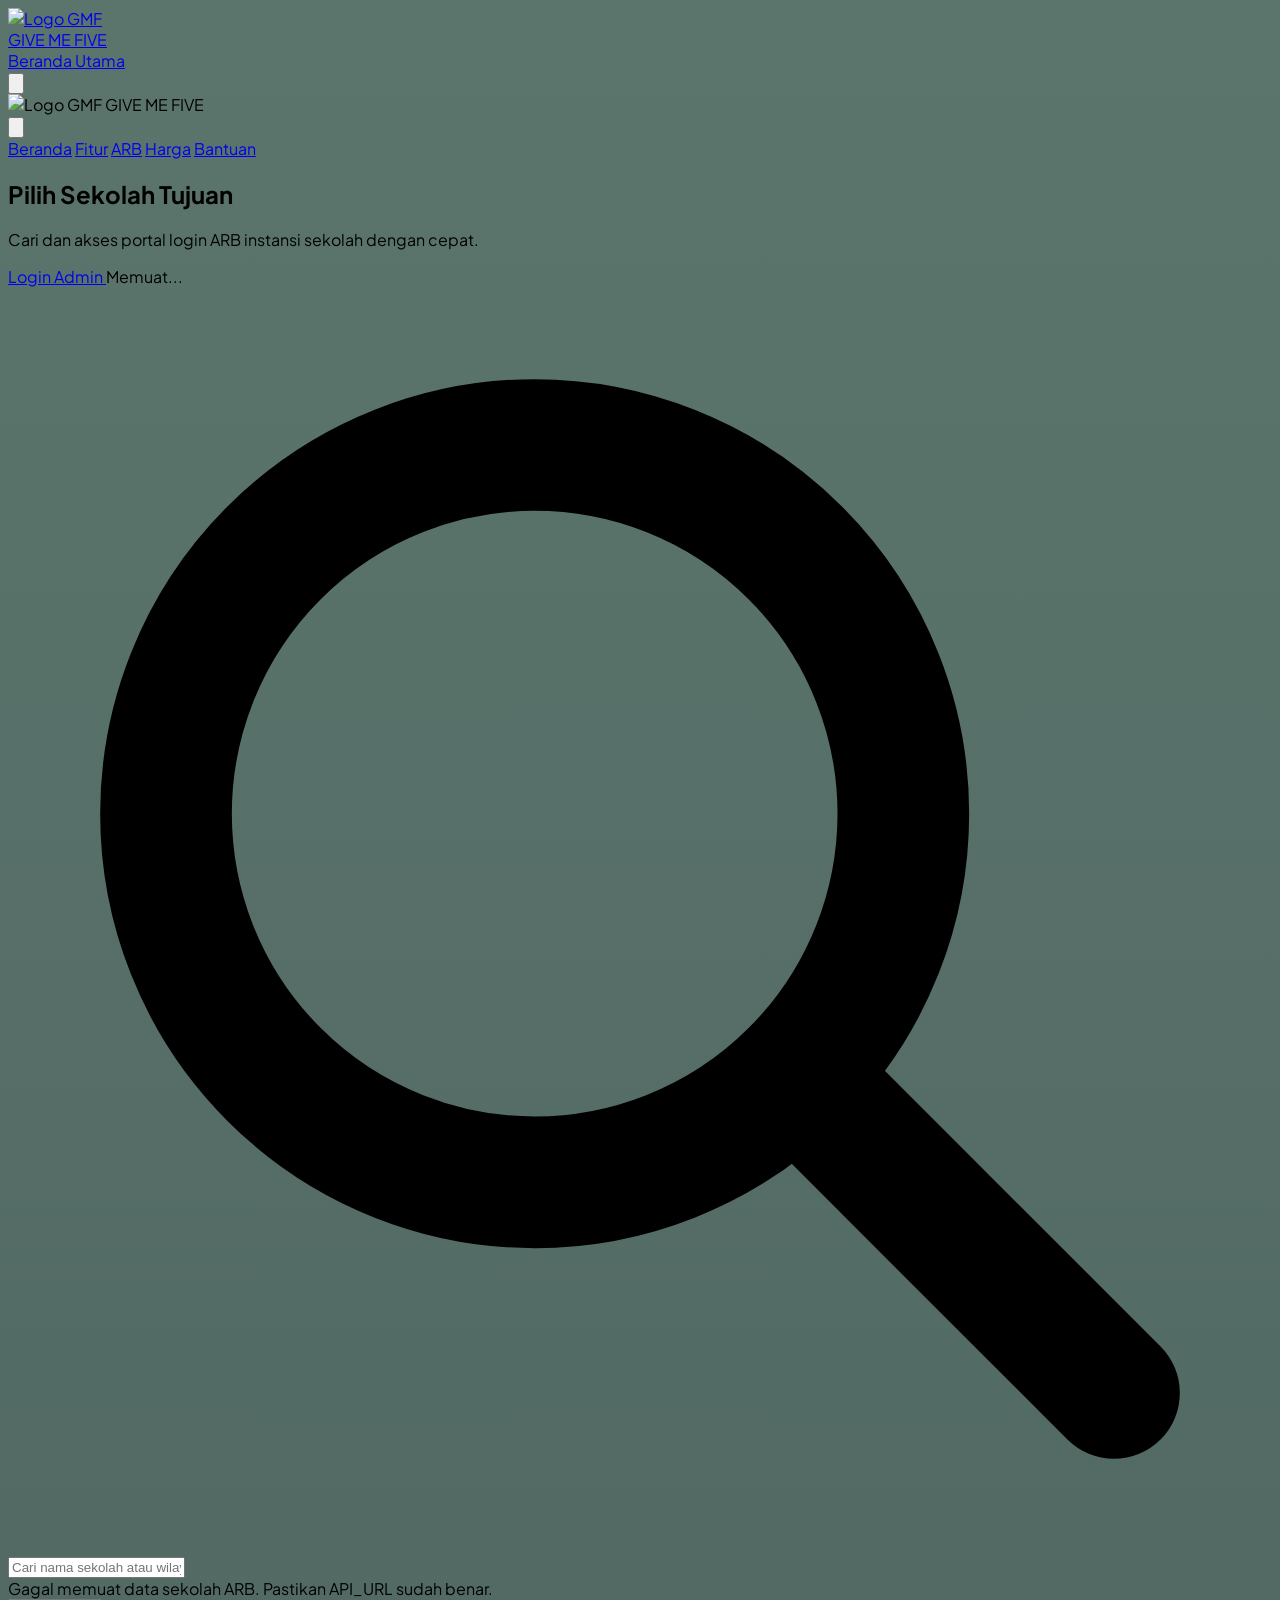
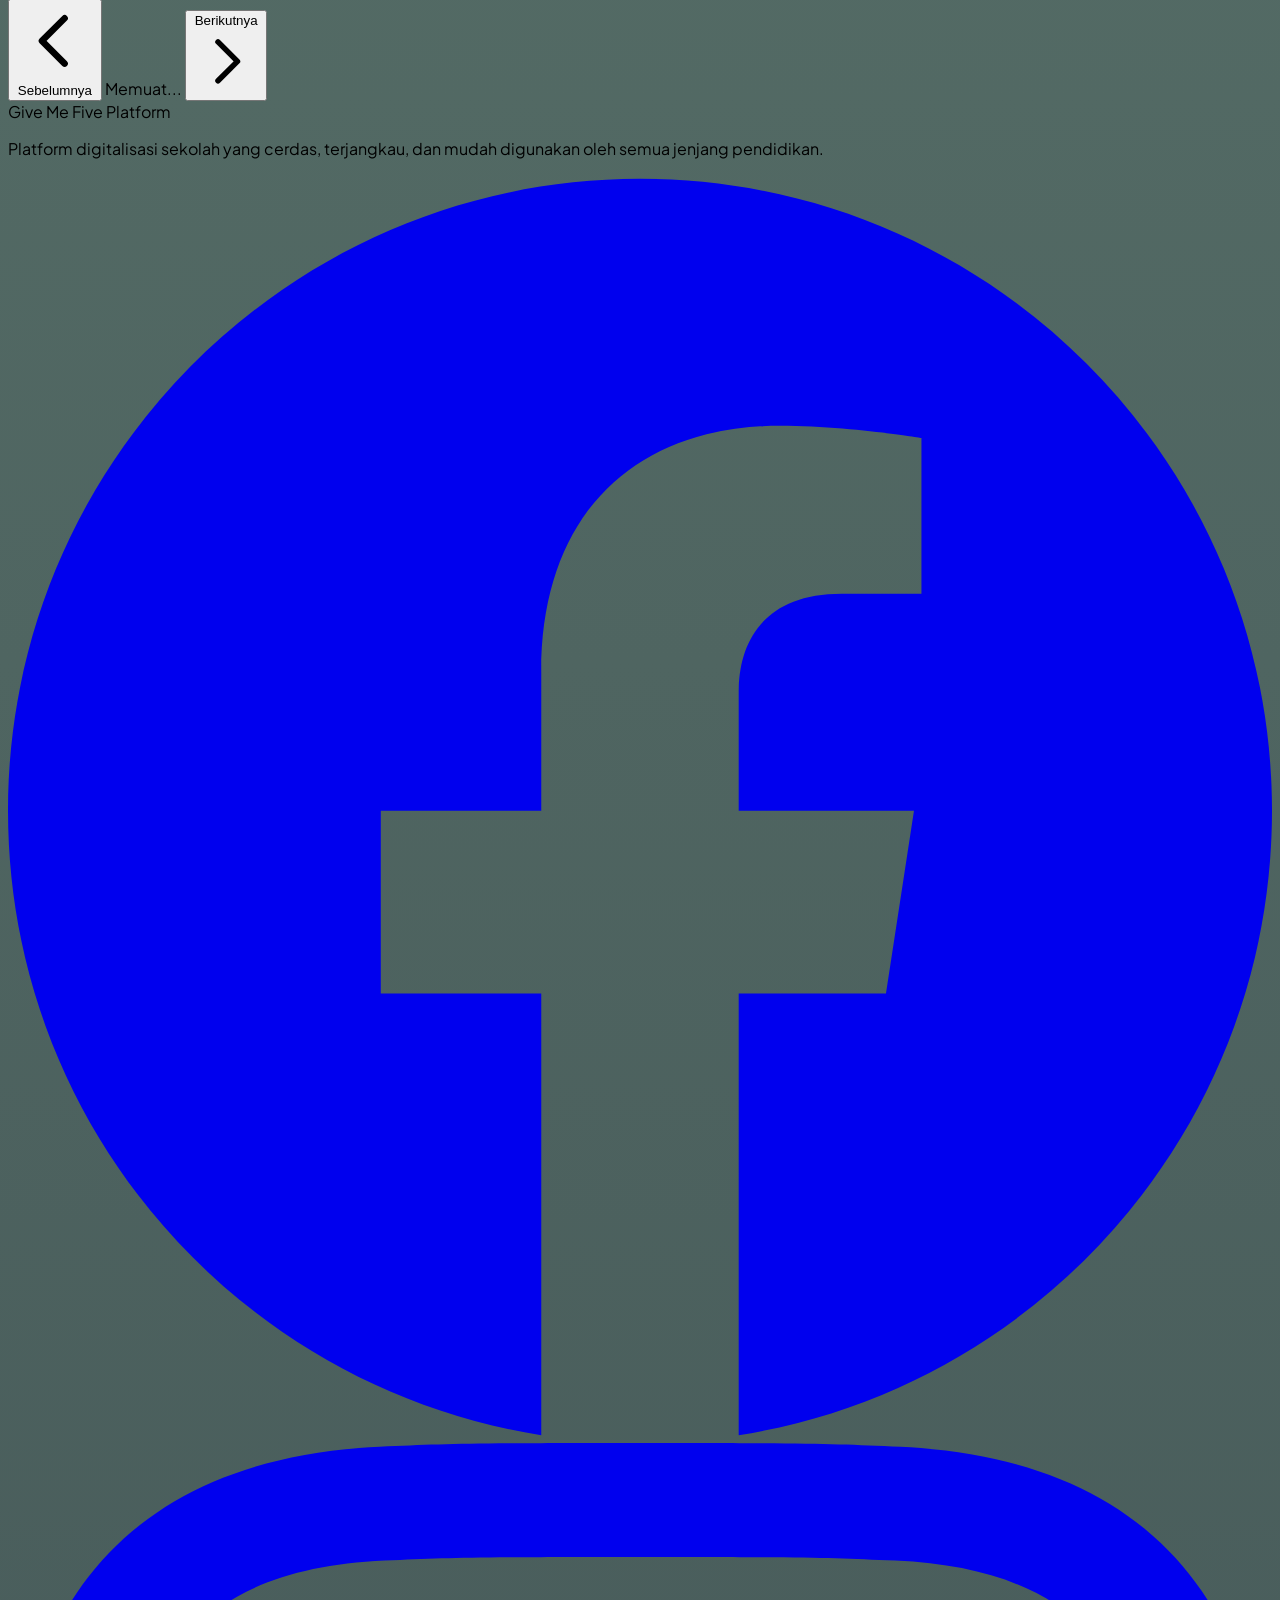
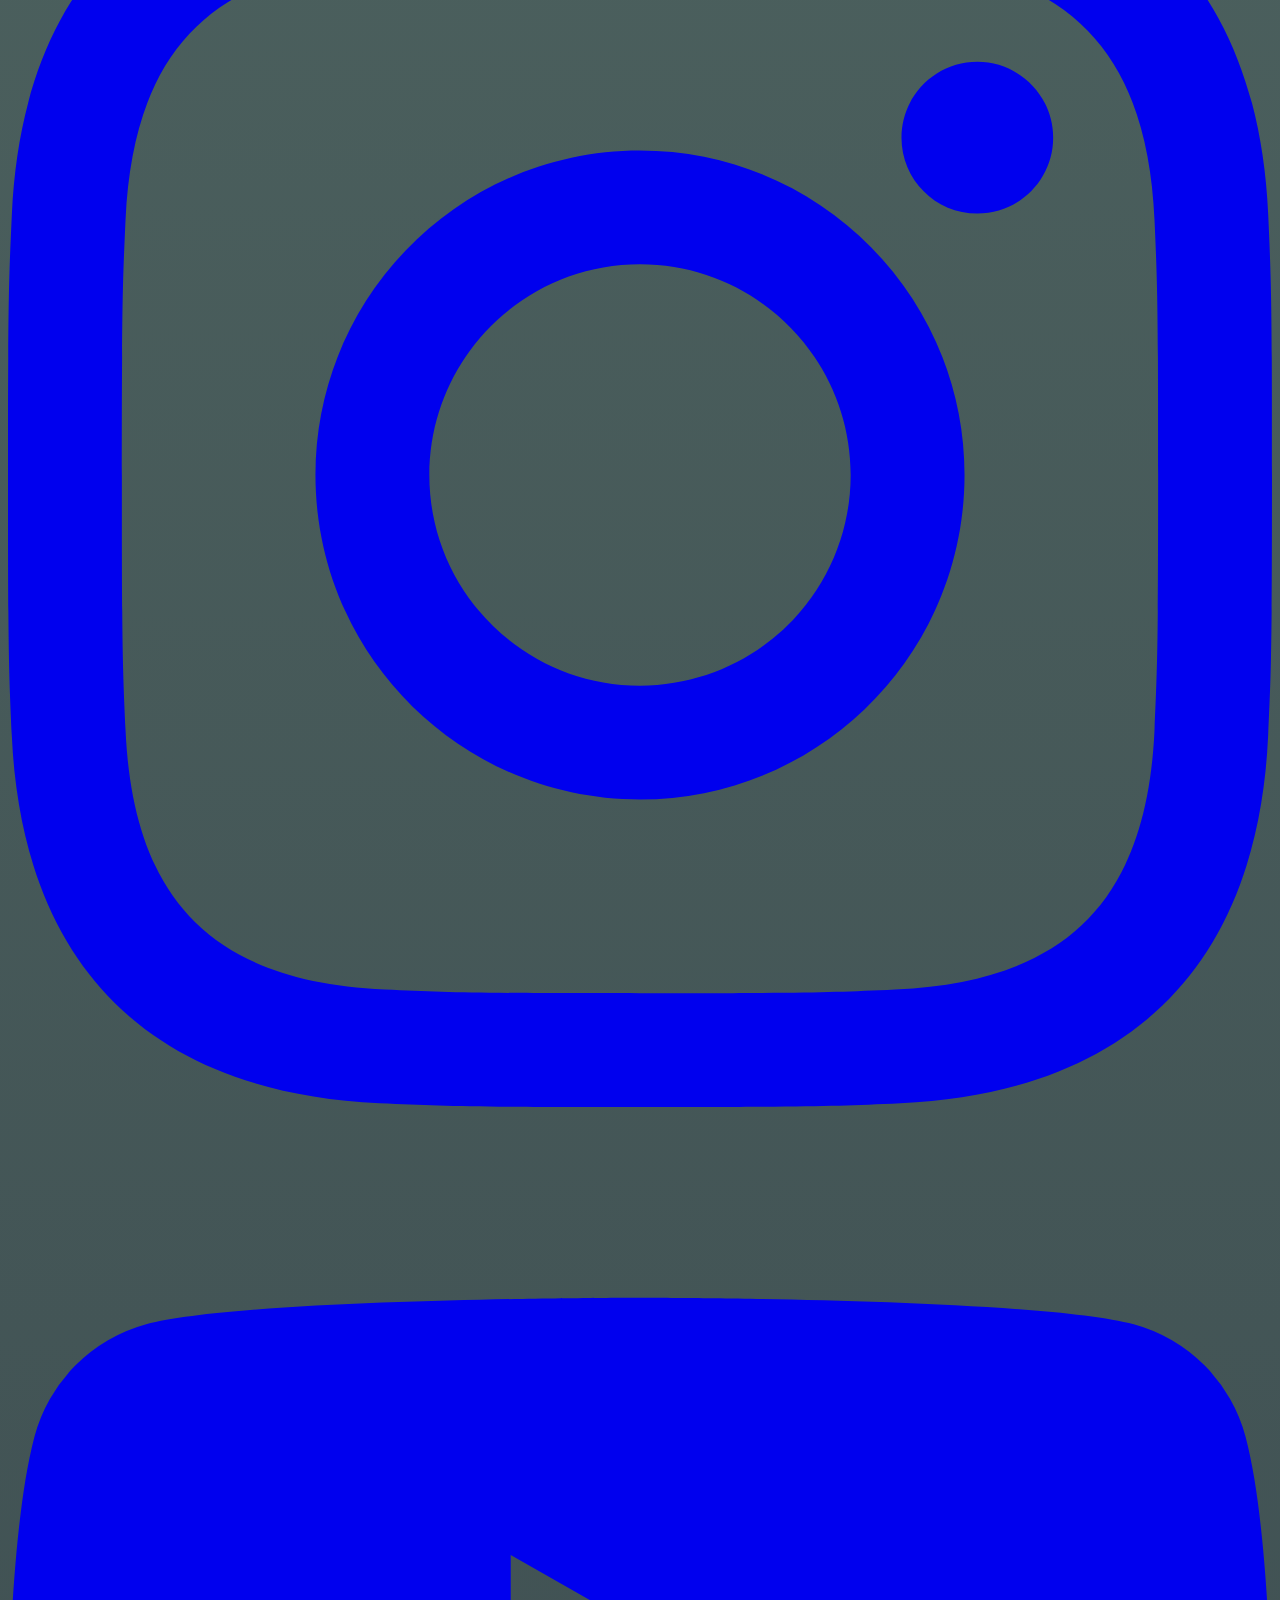
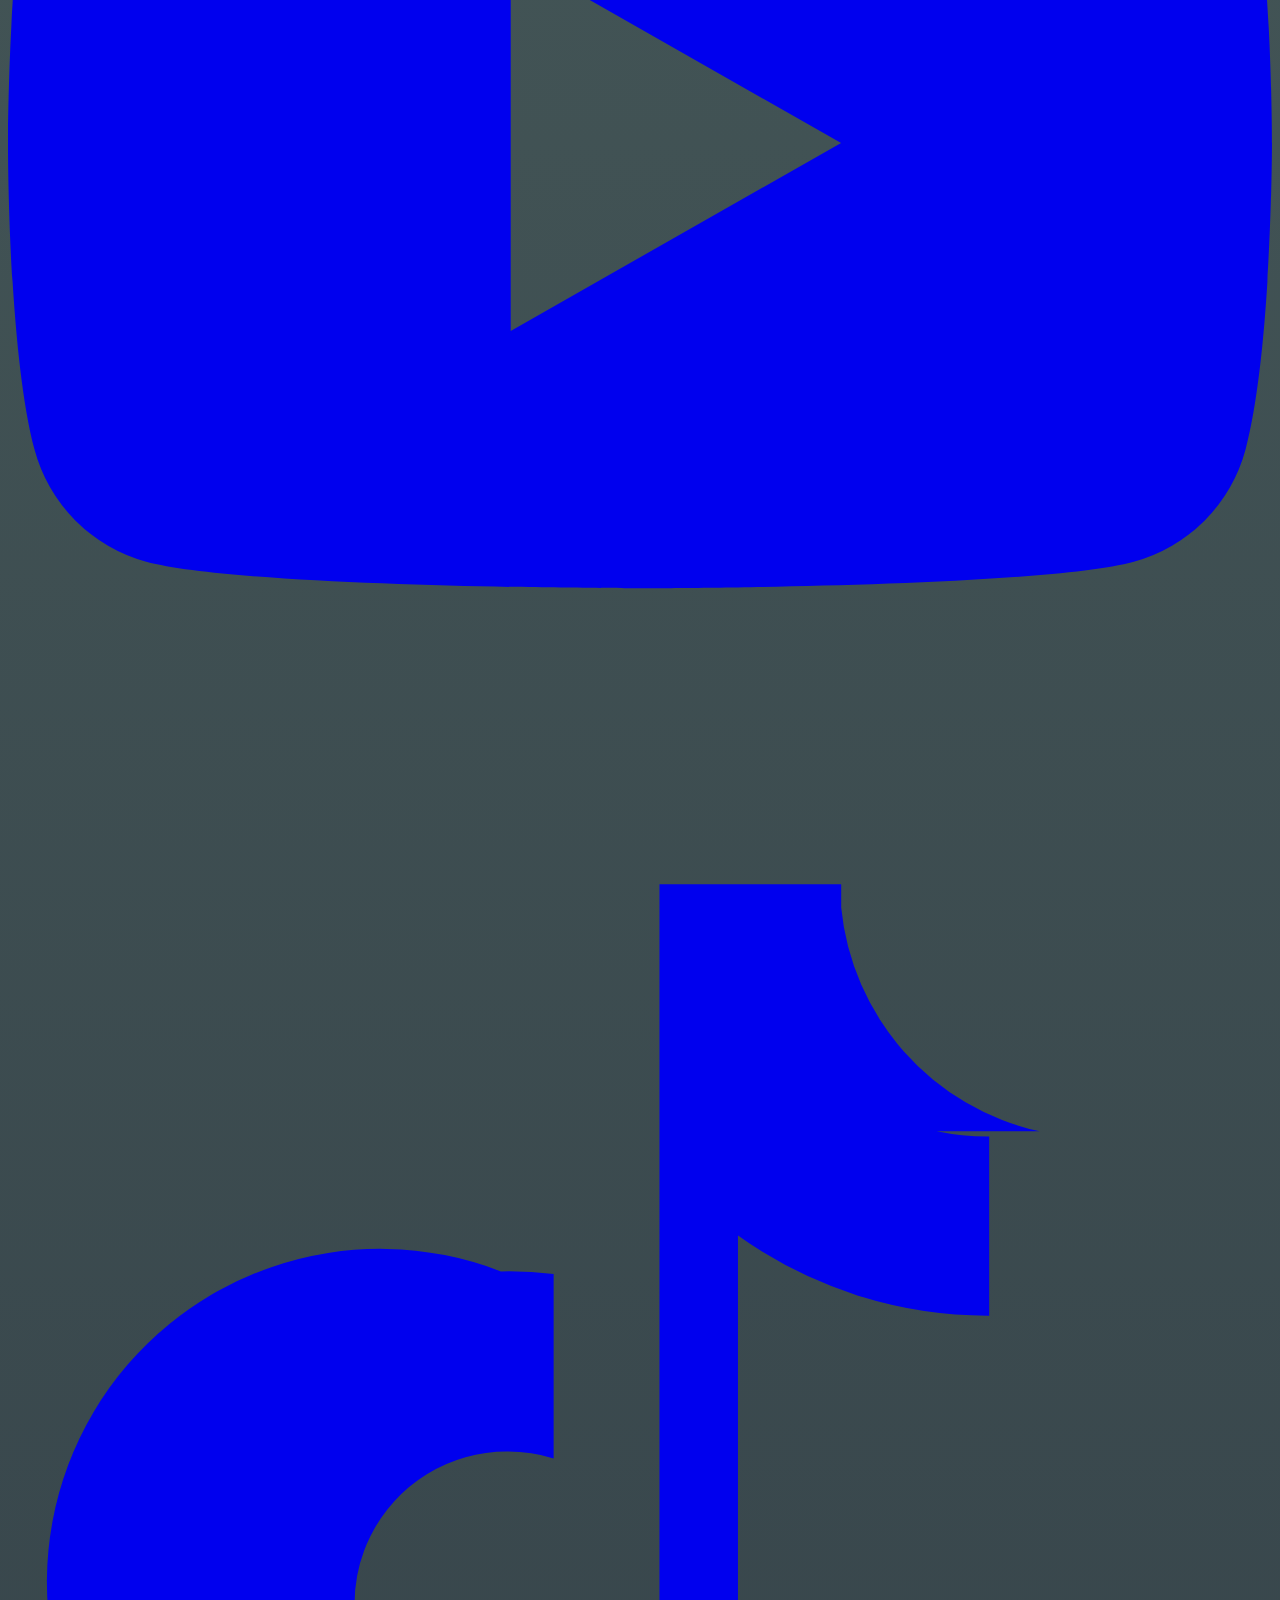
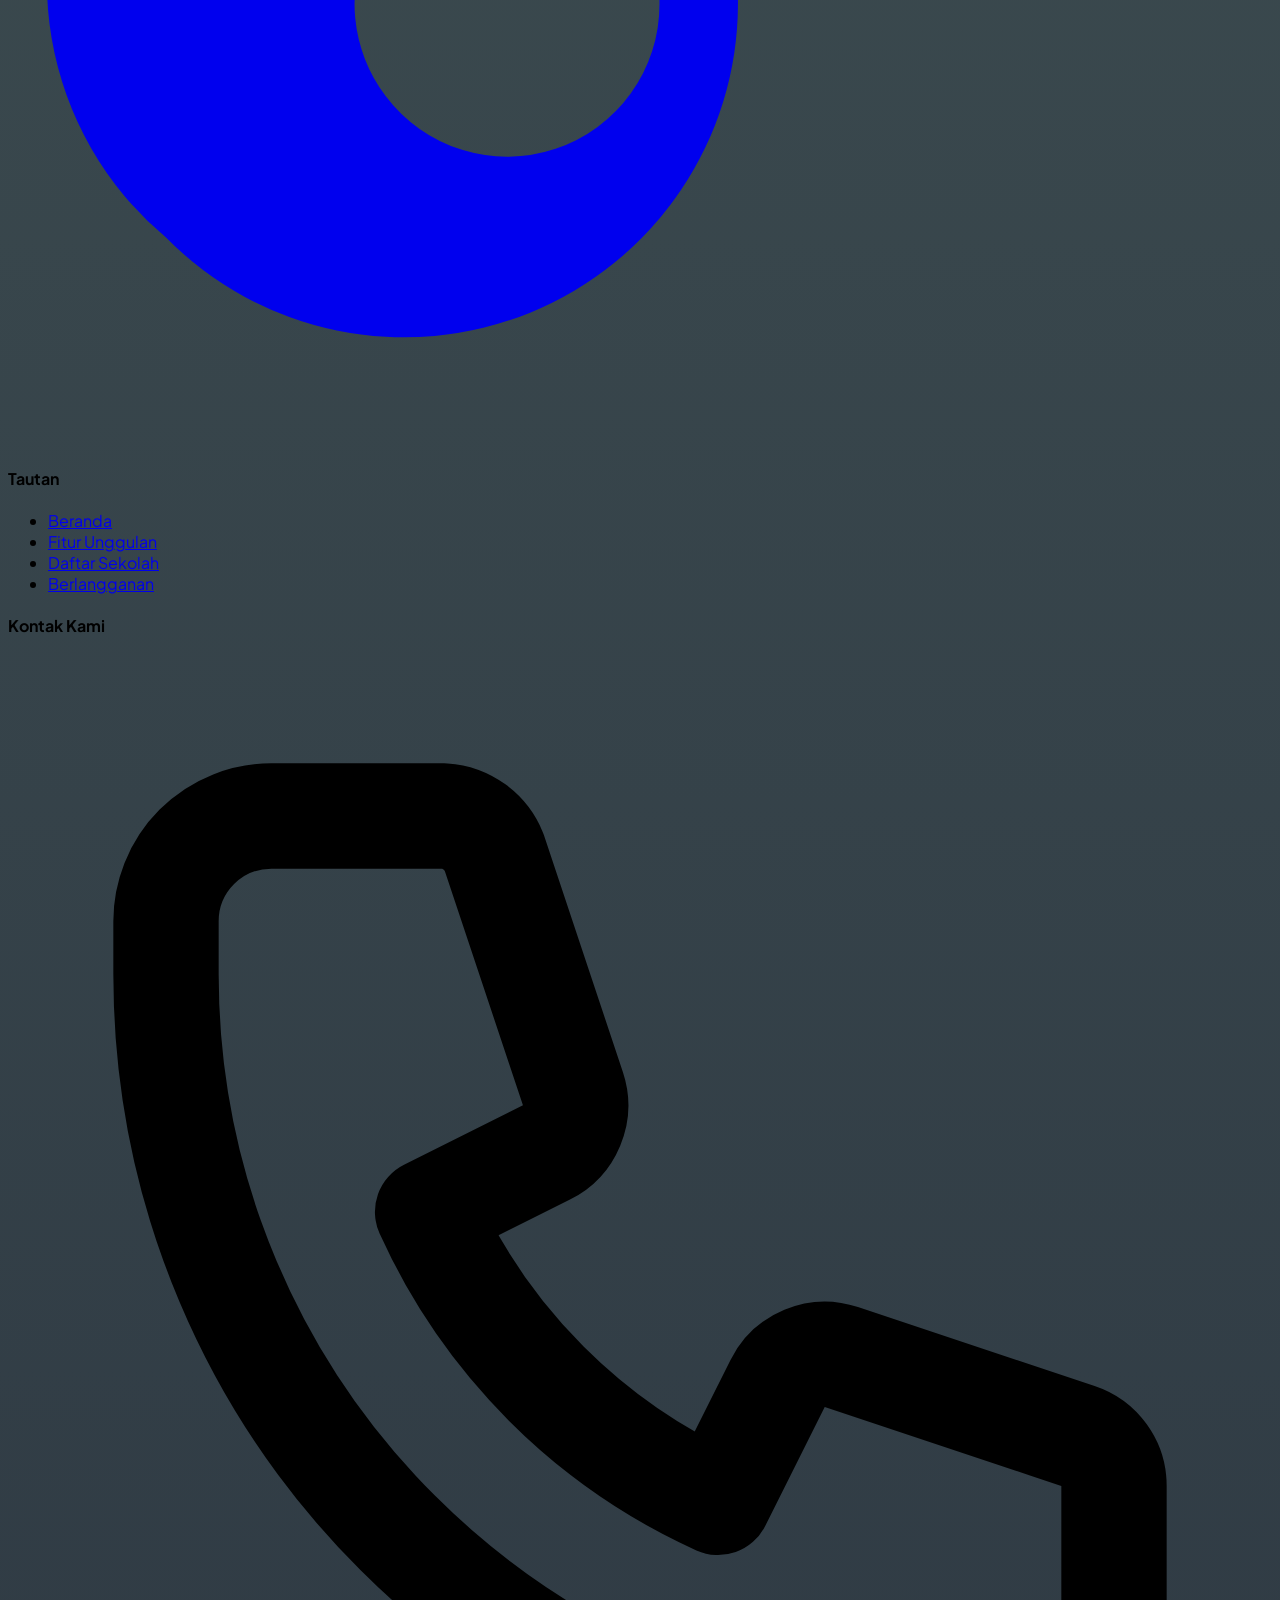
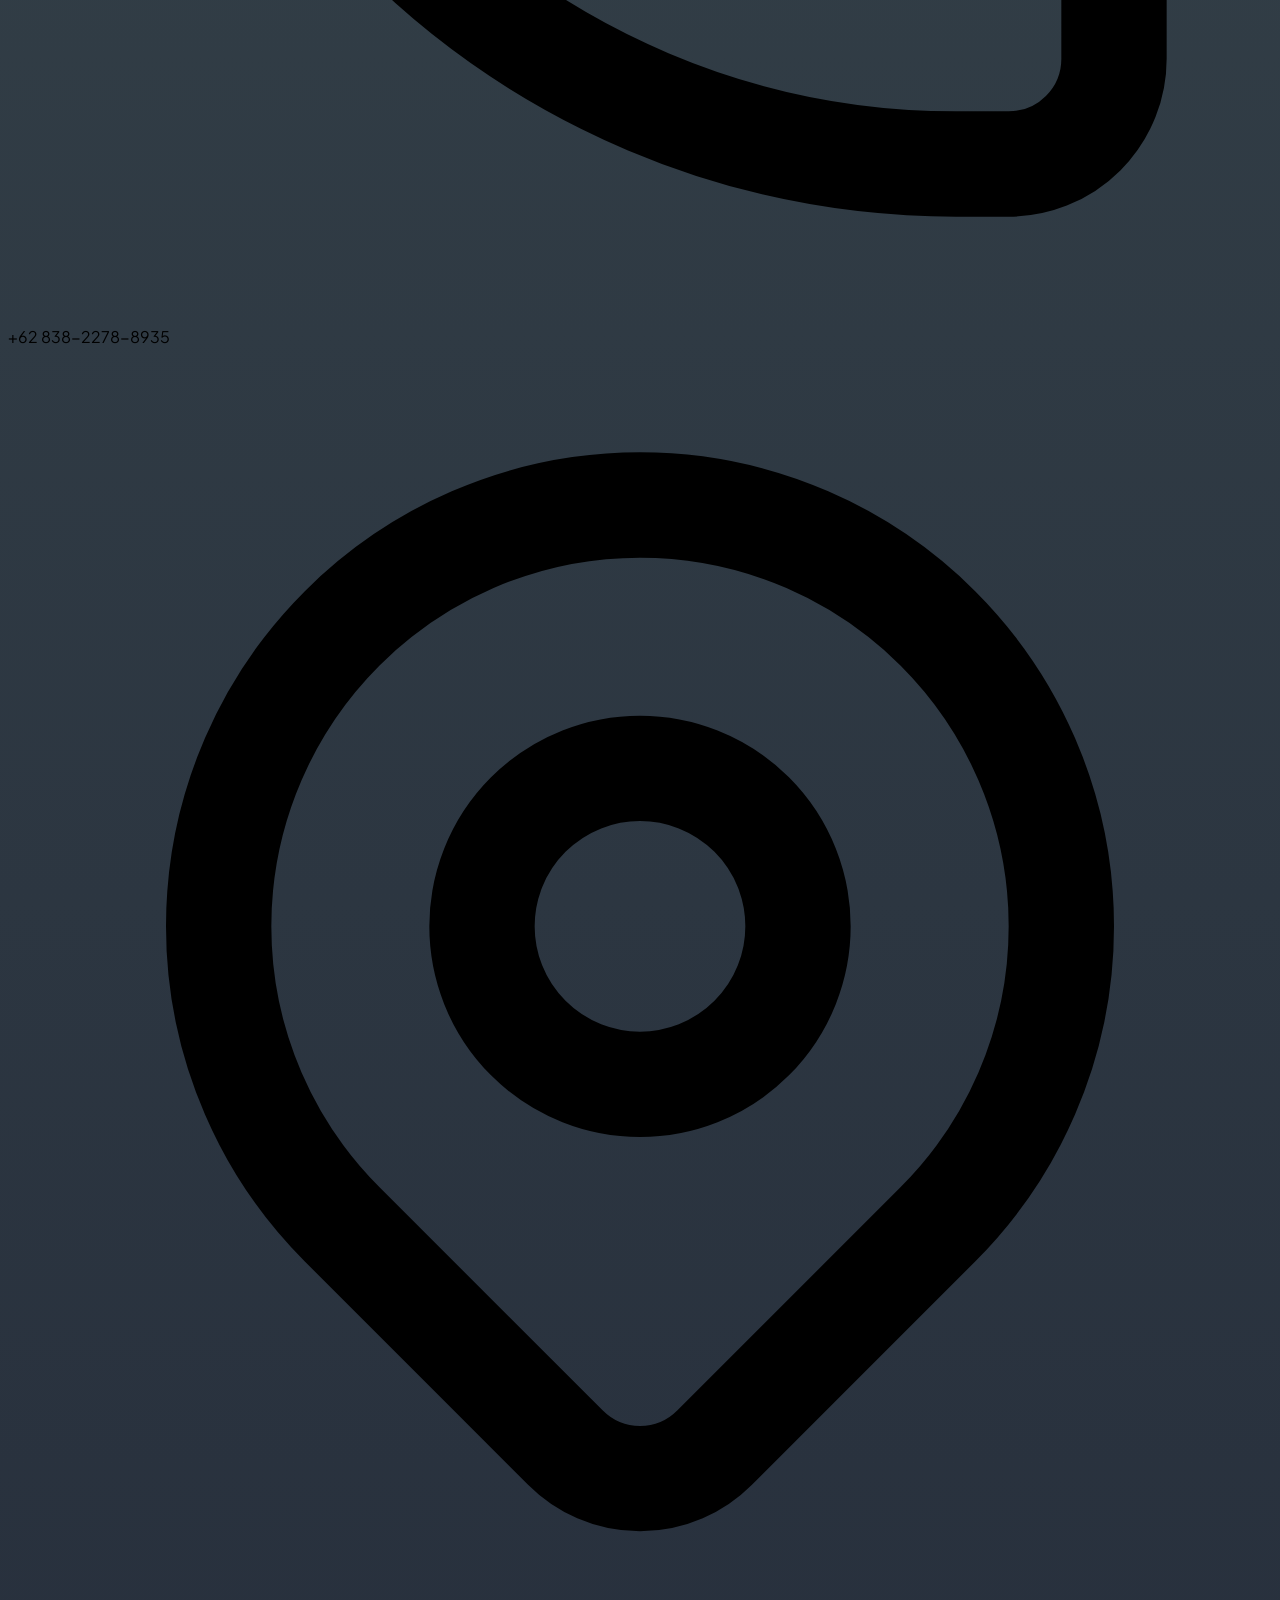
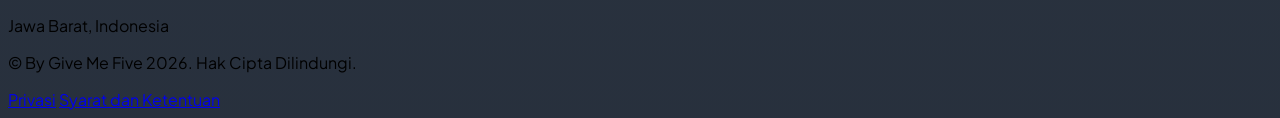
==== commit 0349dfb8: "add live feedback feature" ====
--- a/arb.html
+++ b/arb.html
@@ -3,7 +3,7 @@
 <head>
     <meta charset="UTF-8">
     <meta name="viewport" content="width=device-width, initial-scale=1.0">
-    <title>ARB - Give Me Five</title>
+    <title>Portal ARB - Give Me Five</title>
     
     <!-- Framework & Fonts Eksternal -->
     <script src="https://cdn.tailwindcss.com"></script>
@@ -69,54 +69,27 @@
         </div>
     </div>
 
-    <!-- Main Section (Card Kiri & Kanan Sejajar) -->
-    <div class="w-full max-w-6xl mx-auto flex flex-col lg:flex-row items-stretch justify-center gap-6 lg:gap-8 relative z-10 mt-28 md:mt-32 mb-8 px-4">
+    <!-- Main Section (Card Daftar Sekolah Full-Width di Tengah) -->
+    <div class="w-full max-w-4xl mx-auto relative z-10 mt-28 md:mt-32 mb-8 px-4">
         
-        <!-- Card Kiri (Hero Info ARB) -->
-        <div class="w-full lg:w-[48%] bg-[#032b1d]/45 backdrop-blur-2xl rounded-[2.5rem] p-8 md:p-10 shadow-[0_15px_35px_rgba(0,0,0,0.4)] flex flex-col justify-between relative border border-emerald-400/30 overflow-hidden group hover:border-emerald-400/60 transition-all">
-            <!-- Efek Cahaya Neon Lembut di Background Card -->
-            <div class="absolute -top-16 -left-16 w-52 h-52 bg-emerald-500/25 rounded-full blur-3xl"></div>
-            <div class="absolute -bottom-16 -right-16 w-52 h-52 bg-teal-500/20 rounded-full blur-3xl"></div>
-
-            <div class="relative z-10 space-y-5">
-                <div class="inline-flex items-center space-x-2.5 bg-emerald-900/70 border border-emerald-400/40 px-3.5 py-1.5 rounded-xl shadow-md">
-                    <div class="flex items-center justify-center w-5 h-5">
-                        <img src="https://lh3.googleusercontent.com/d/1CECWGFH5t1mU8iu-m5uhWkJ8YG7nNfpO" alt="Logo GMF" class="w-full h-full object-contain drop-shadow-sm">
+        <!-- Card Utama (Daftar Sekolah & Pencarian ARB) -->
+        <div class="w-full bg-[#032b1d]/50 backdrop-blur-2xl rounded-[2.5rem] p-6 md:p-10 shadow-[0_15px_35px_rgba(0,0,0,0.4)] flex flex-col justify-between relative border border-emerald-400/30 group hover:border-emerald-400/60 transition-all">
+            <div>
+                <div class="flex items-center justify-between mb-6">
+                    <div>
+                        <h2 class="text-xl md:text-2xl font-extrabold text-white tracking-wide">Pilih Sekolah Tujuan</h2>
+                        <p class="text-emerald-100/70 text-xs mt-1">Cari dan akses portal login ARB instansi sekolah dengan cepat.</p>
                     </div>
-                    <span class="font-extrabold text-emerald-300 tracking-wider text-[9px] uppercase">GIVE ME FIVE 2026</span>
-                </div>
-
-                <h1 class="text-4xl md:text-[2.75rem] font-extrabold text-white tracking-tight leading-[1.1] pb-2">
-                    Perencanaan Berbasis Data (PBD) <br>
-                    <span class="text-transparent bg-clip-text bg-gradient-to-r from-emerald-300 via-teal-200 to-cyan-300 text-[24px] drop-shadow-[0_0_15px_rgba(52,211,153,0.4)]">IDENTIFIKASI, REFLEKSI, DAN BENAHI - RAPOR PENDIDIKAN</span>
-                </h1>
-                
-                <p class="text-emerald-100/80 text-sm font-medium leading-relaxed max-w-sm">
-                    Pilih institusi sekolah tujuan Anda untuk mengakses portal login ARB masing-masing instansi dengan aman dan cepat.
-                </p>
-
-                <div class="flex flex-wrap items-center gap-3 pt-2">
-                    <span class="inline-flex items-center gap-1.5 px-4 py-1.5 rounded-full bg-emerald-500/30 text-emerald-200 border border-emerald-400/50 text-xs font-bold shadow-[0_0_15px_rgba(52,211,153,0.3)]">
-                        <svg class="w-3.5 h-3.5 text-emerald-300" fill="none" stroke="currentColor" stroke-width="3" viewBox="0 0 24 24"><path stroke-linecap="round" stroke-linejoin="round" d="M5 13l4 4L19 7"/></svg>
-                        Sistem Aktif
-                    </span>
-                    <span class="inline-flex items-center gap-1.5 px-4 py-1.5 rounded-full bg-teal-500/30 text-teal-200 border border-teal-400/50 text-xs font-bold shadow-[0_0_15px_rgba(45,212,191,0.3)]">
-                        <svg class="w-3.5 h-3.5 text-teal-300" fill="none" stroke="currentColor" stroke-width="2.5" viewBox="0 0 24 24"><path stroke-linecap="round" stroke-linejoin="round" d="M12 15v2m-6 4h12a2 2 0 002-2v-6a2 2 0 00-2-2H6a2 2 0 00-2 2v6a2 2 0 002 2zm10-10V7a4 4 0 00-8 0v4h8z"/></svg>
-                        Data Aman
-                    </span>
-                </div>
-            </div>
-        </div>
-
-        <!-- Card Kanan (Daftar Sekolah & Pencarian ARB) -->
-        <div class="w-full lg:w-[48%] bg-[#032b1d]/45 backdrop-blur-2xl rounded-[2.5rem] p-6 md:p-8 shadow-[0_15px_35px_rgba(0,0,0,0.4)] flex flex-col justify-between relative border border-emerald-400/30 group hover:border-emerald-400/60 transition-all">
-            <div>
-                <div class="flex items-center justify-between mb-5">
-                    <h2 class="text-lg font-extrabold text-white tracking-wide">Pilih Sekolah Tujuan</h2>
-                    <span id="totalBadge" class="text-xs bg-emerald-900/70 text-emerald-200 font-bold px-3.5 py-1.5 rounded-xl border border-emerald-400/40 shadow-inner">Memuat...</span>
+                    <div class="flex items-center gap-3">
+                        <!-- Tombol Login yang diminta di sebelah badge -->
+                        <a href="http://bosmart2027.netlify.app/" target="_blank" class="px-4 py-2 bg-emerald-600 hover:bg-emerald-500 text-white text-xs font-bold rounded-xl shadow-lg shadow-emerald-600/30 transition-all active:scale-95 border border-emerald-400/40">
+                            Login Admin
+                        </a>
+                        <span id="totalBadge" class="text-xs bg-emerald-900/70 text-emerald-200 font-bold px-3.5 py-2 rounded-xl border border-emerald-400/40 shadow-inner">Memuat...</span>
+                    </div>
                 </div>
                 
-                <div class="relative mb-5">
+                <div class="relative mb-6">
                     <span class="absolute inset-y-0 left-0 flex items-center pl-4 pointer-events-none text-emerald-300">
                         <svg class="w-4 h-4" fill="none" stroke="currentColor" stroke-width="2.5" viewBox="0 0 24 24">
                             <path stroke-linecap="round" stroke-linejoin="round" d="M21 21l-6-6m2-5a7 7 0 11-14 0 7 7 0 0114 0z"/>
@@ -126,11 +99,11 @@
                         class="w-full pl-11 pr-4 py-3.5 bg-emerald-950/60 hover:bg-emerald-900/60 text-white placeholder-emerald-200/50 rounded-2xl border border-emerald-400/30 focus:ring-2 focus:ring-emerald-300 focus:bg-emerald-900/80 outline-none text-sm transition-all shadow-[inset_0_2px_4px_rgba(0,0,0,0.4)]">
                 </div>
 
-                <div id="schoolList" class="space-y-3.5 min-h-[220px]">
+                <div id="schoolList" class="space-y-3.5 min-h-[260px]">
                 </div>
             </div>
 
-            <div class="flex items-center justify-between pt-5 mt-4 border-t border-emerald-400/20 text-xs text-emerald-100 font-semibold">
+            <div class="flex items-center justify-between pt-6 mt-6 border-t border-emerald-400/20 text-xs text-emerald-100 font-semibold">
                 <button id="prevBtn" onclick="changePage(-1)" class="flex items-center gap-1.5 hover:text-white transition-colors disabled:opacity-30 disabled:cursor-not-allowed px-3.5 py-2 rounded-xl hover:bg-emerald-500/20">
                     <svg class="w-3.5 h-3.5" fill="none" stroke="currentColor" stroke-width="2" viewBox="0 0 24 24"><path stroke-linecap="round" stroke-linejoin="round" d="M15 19l-7-7 7-7"/></svg>
                     Sebelumnya
@@ -145,7 +118,7 @@
     </div>
 
     <!-- Footer -->
-    <footer class="w-full max-w-6xl mx-auto mt-16 mb-12 px-4 relative z-10 text-slate-300 text-xs">
+    <footer class="w-full max-w-4xl mx-auto mt-16 mb-12 px-4 relative z-10 text-slate-300 text-xs">
         <div class="bg-[#032b1d]/50 backdrop-blur-2xl rounded-[2.5rem] p-8 md:p-10 border border-emerald-400/30 shadow-[0_15px_35px_rgba(0,0,0,0.4)] flex flex-col md:flex-row items-start justify-between gap-8">
             
             <div class="space-y-3 w-full md:w-1/3 text-center md:text-left">
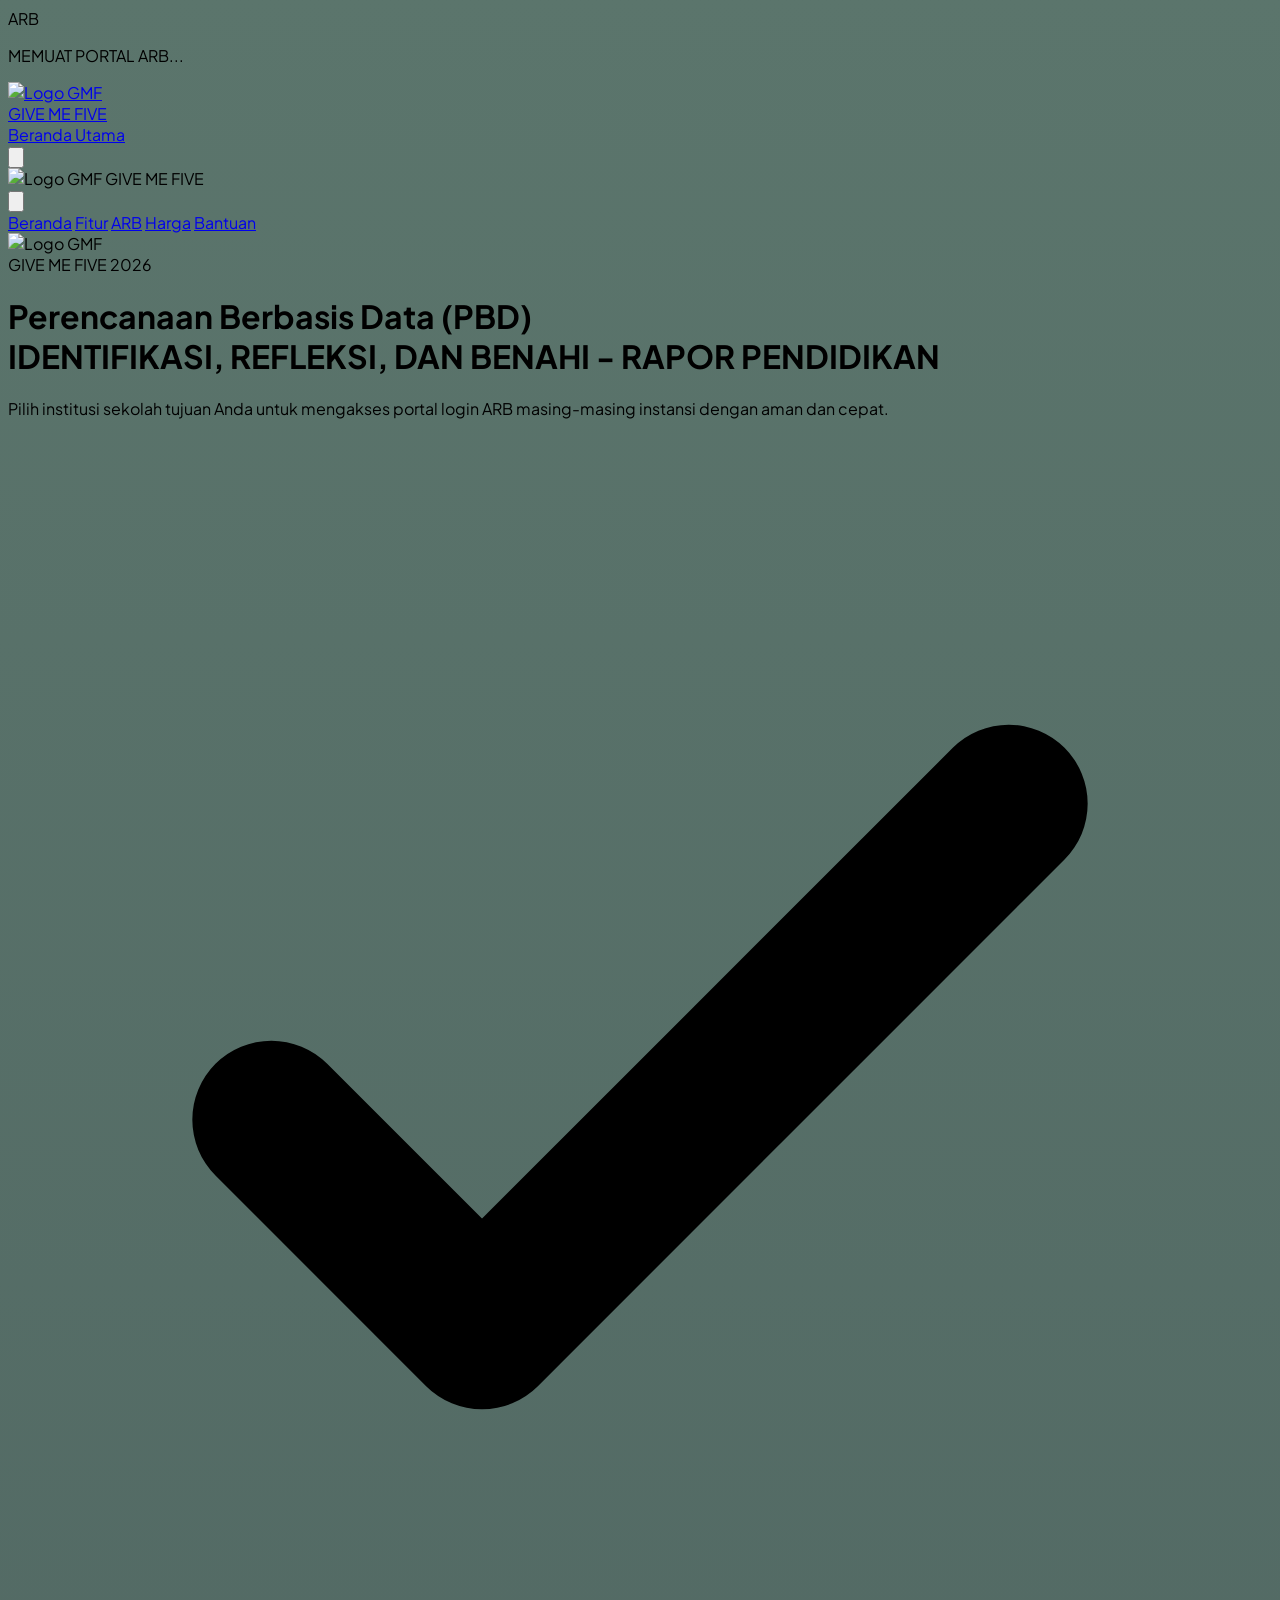
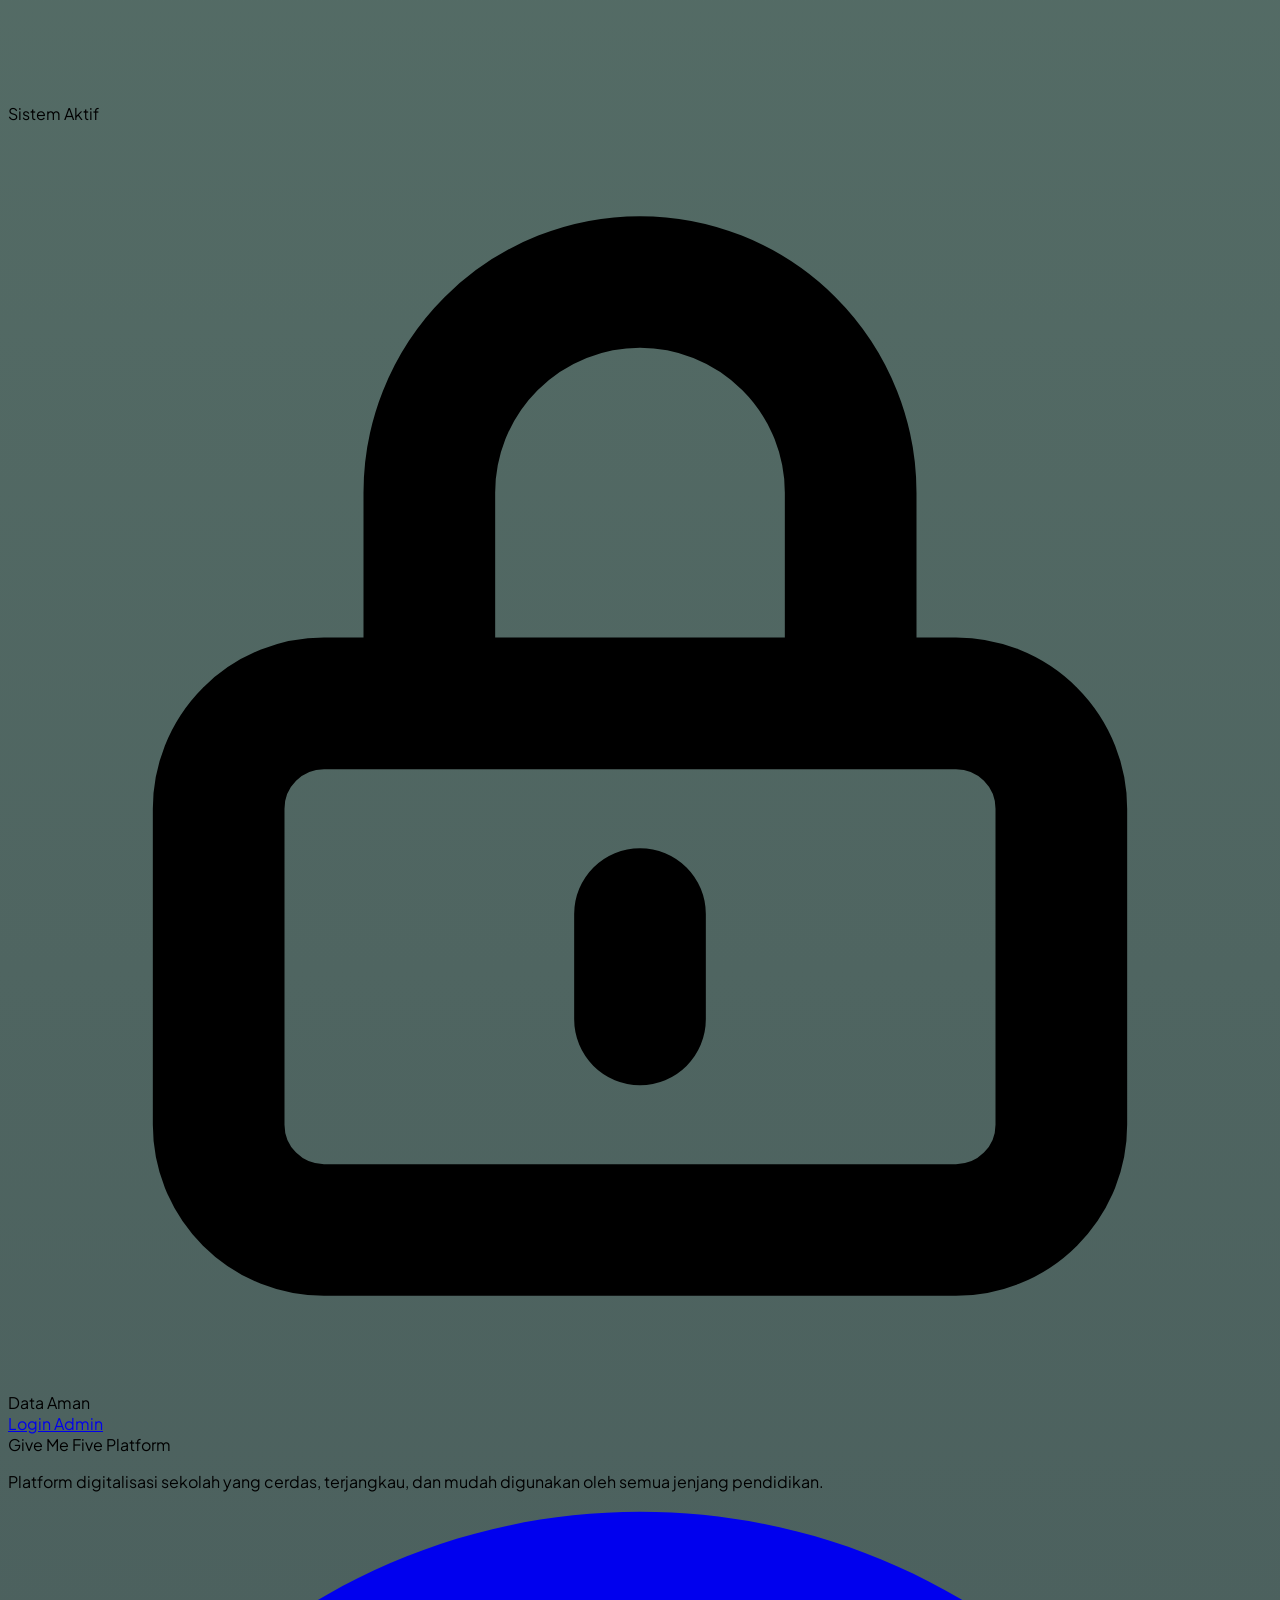
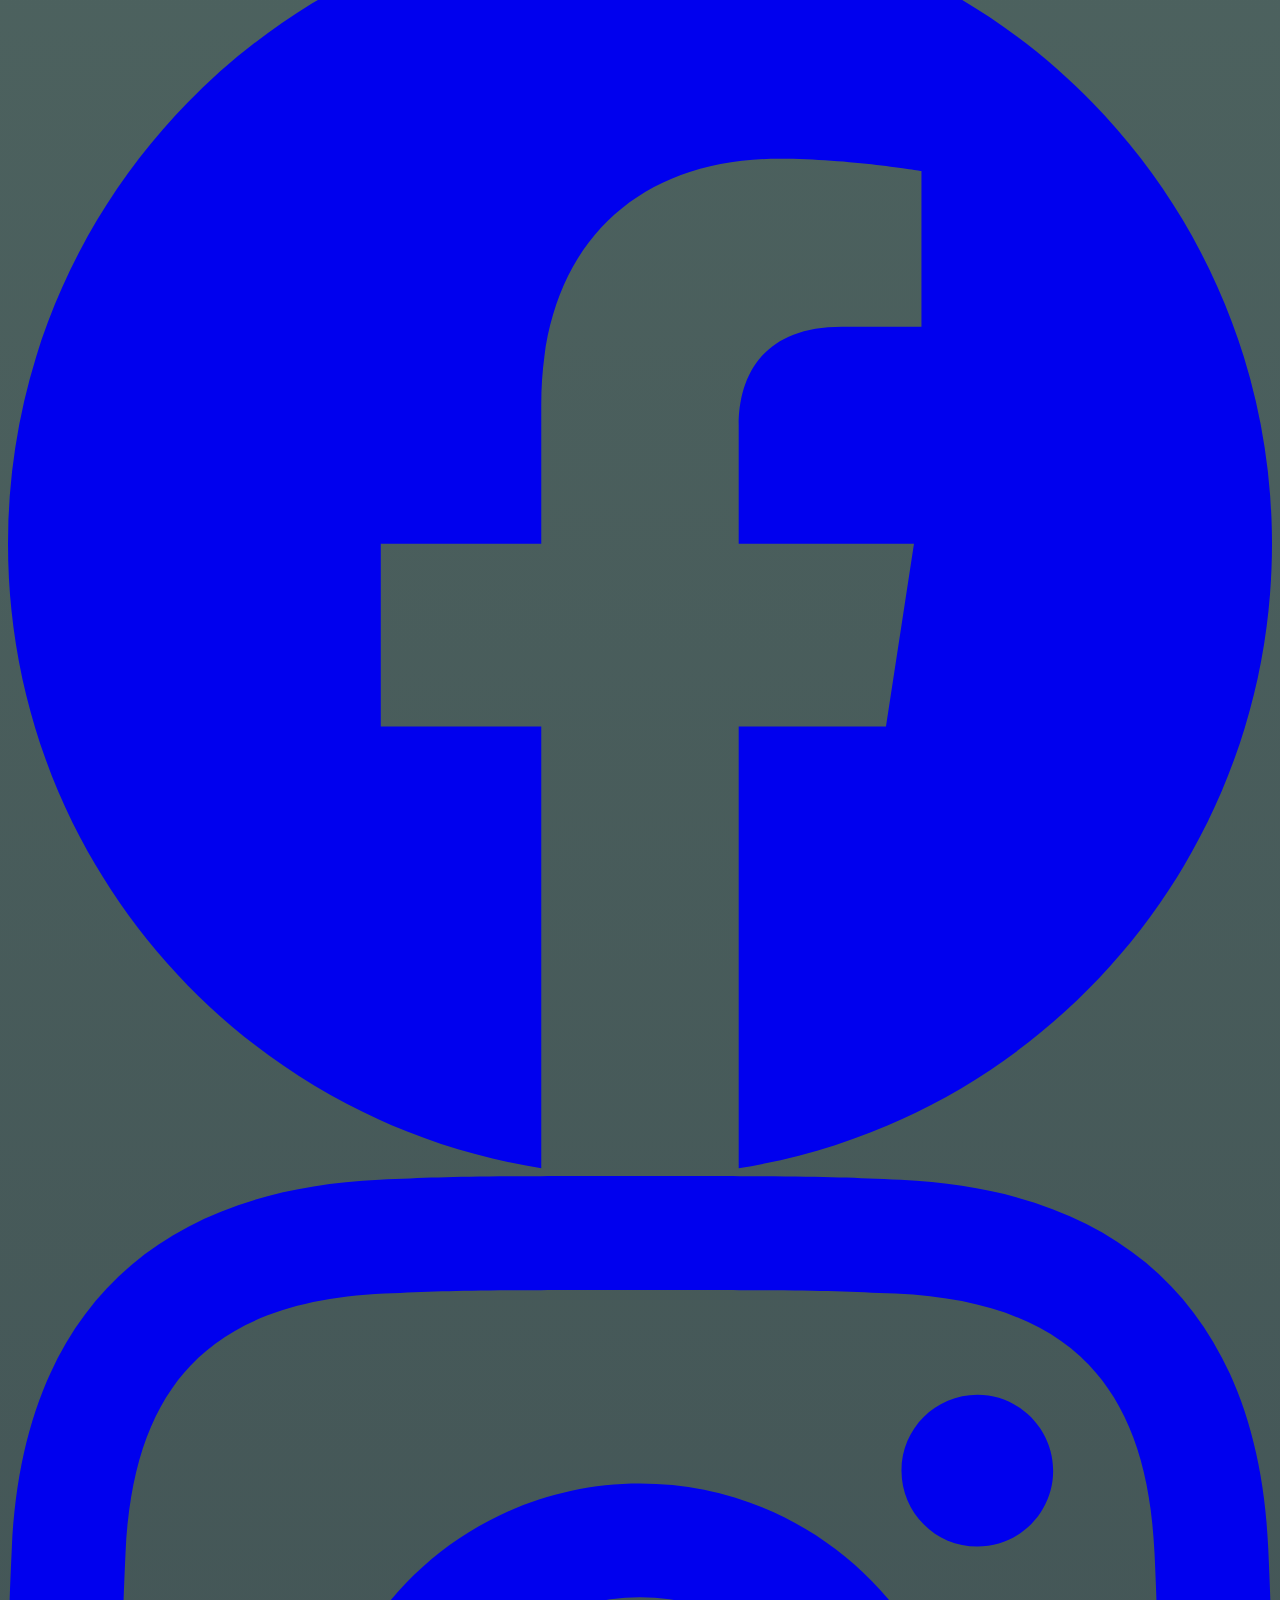
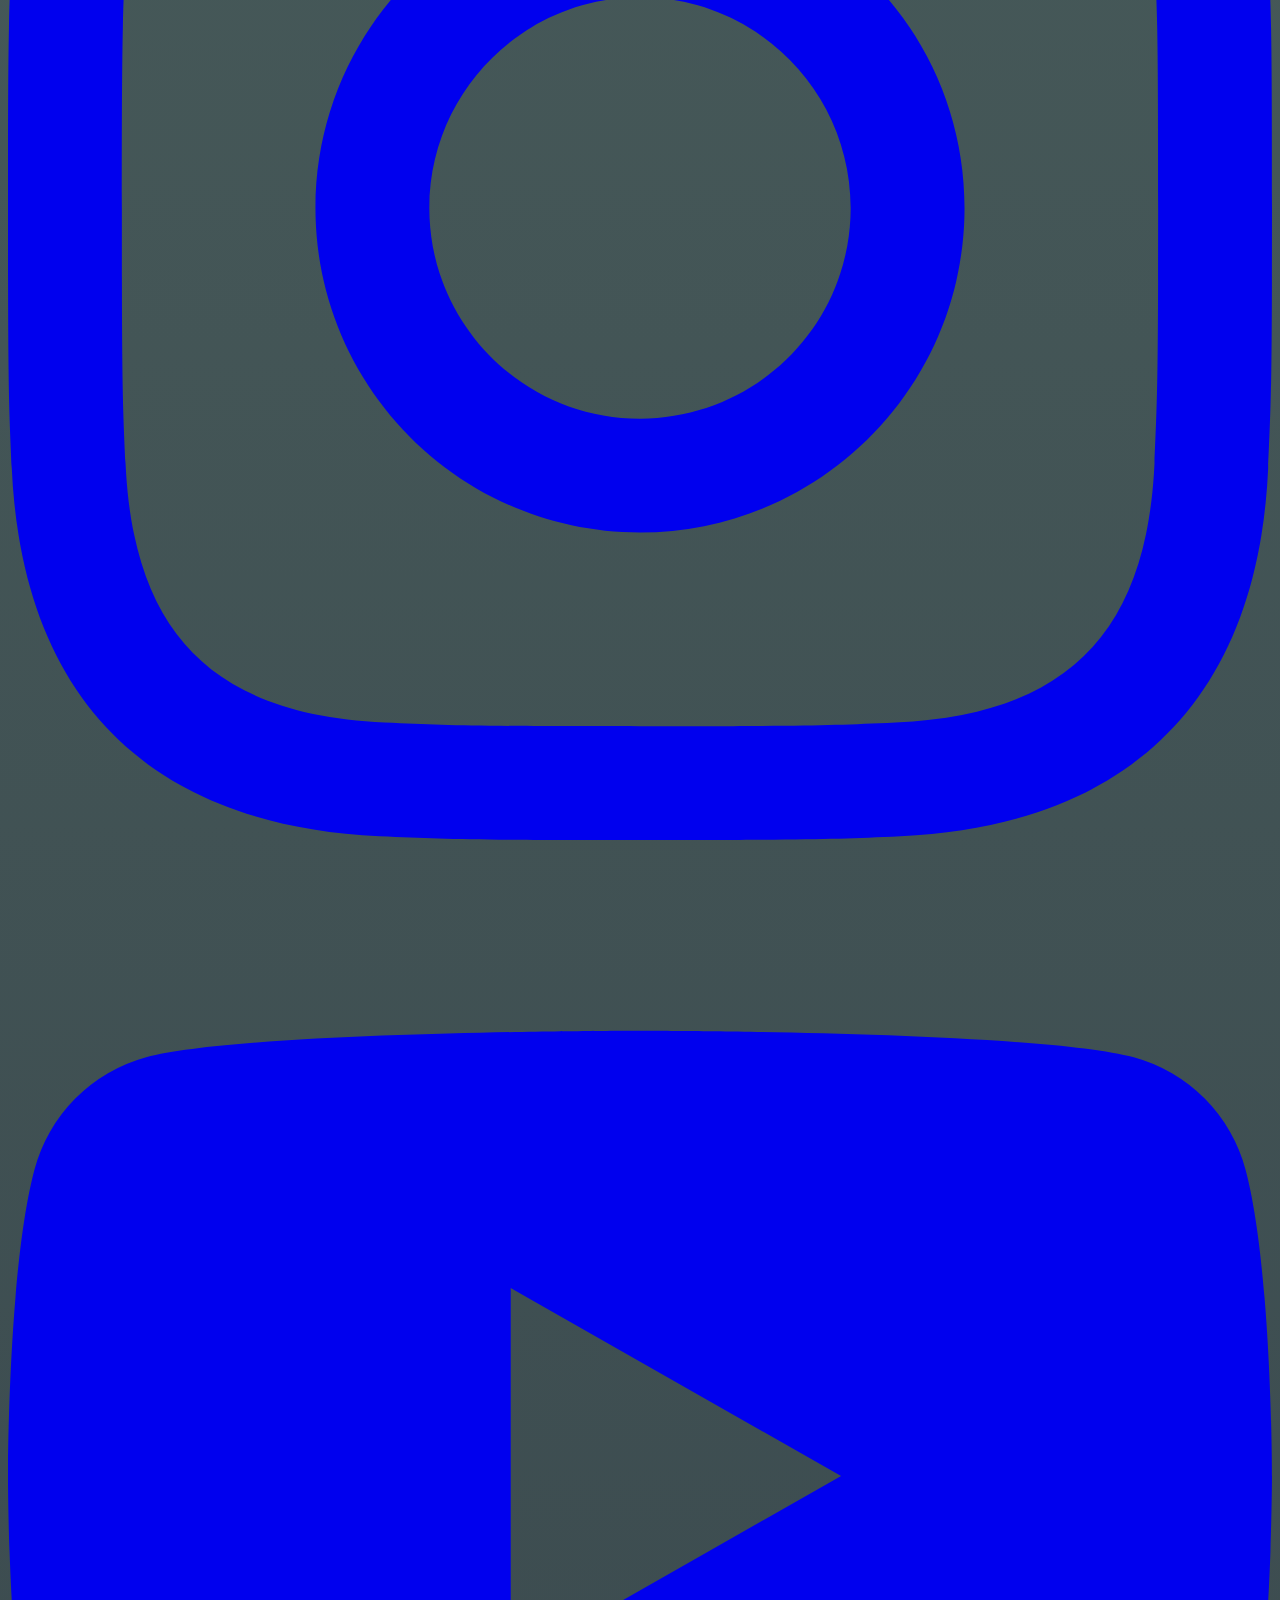
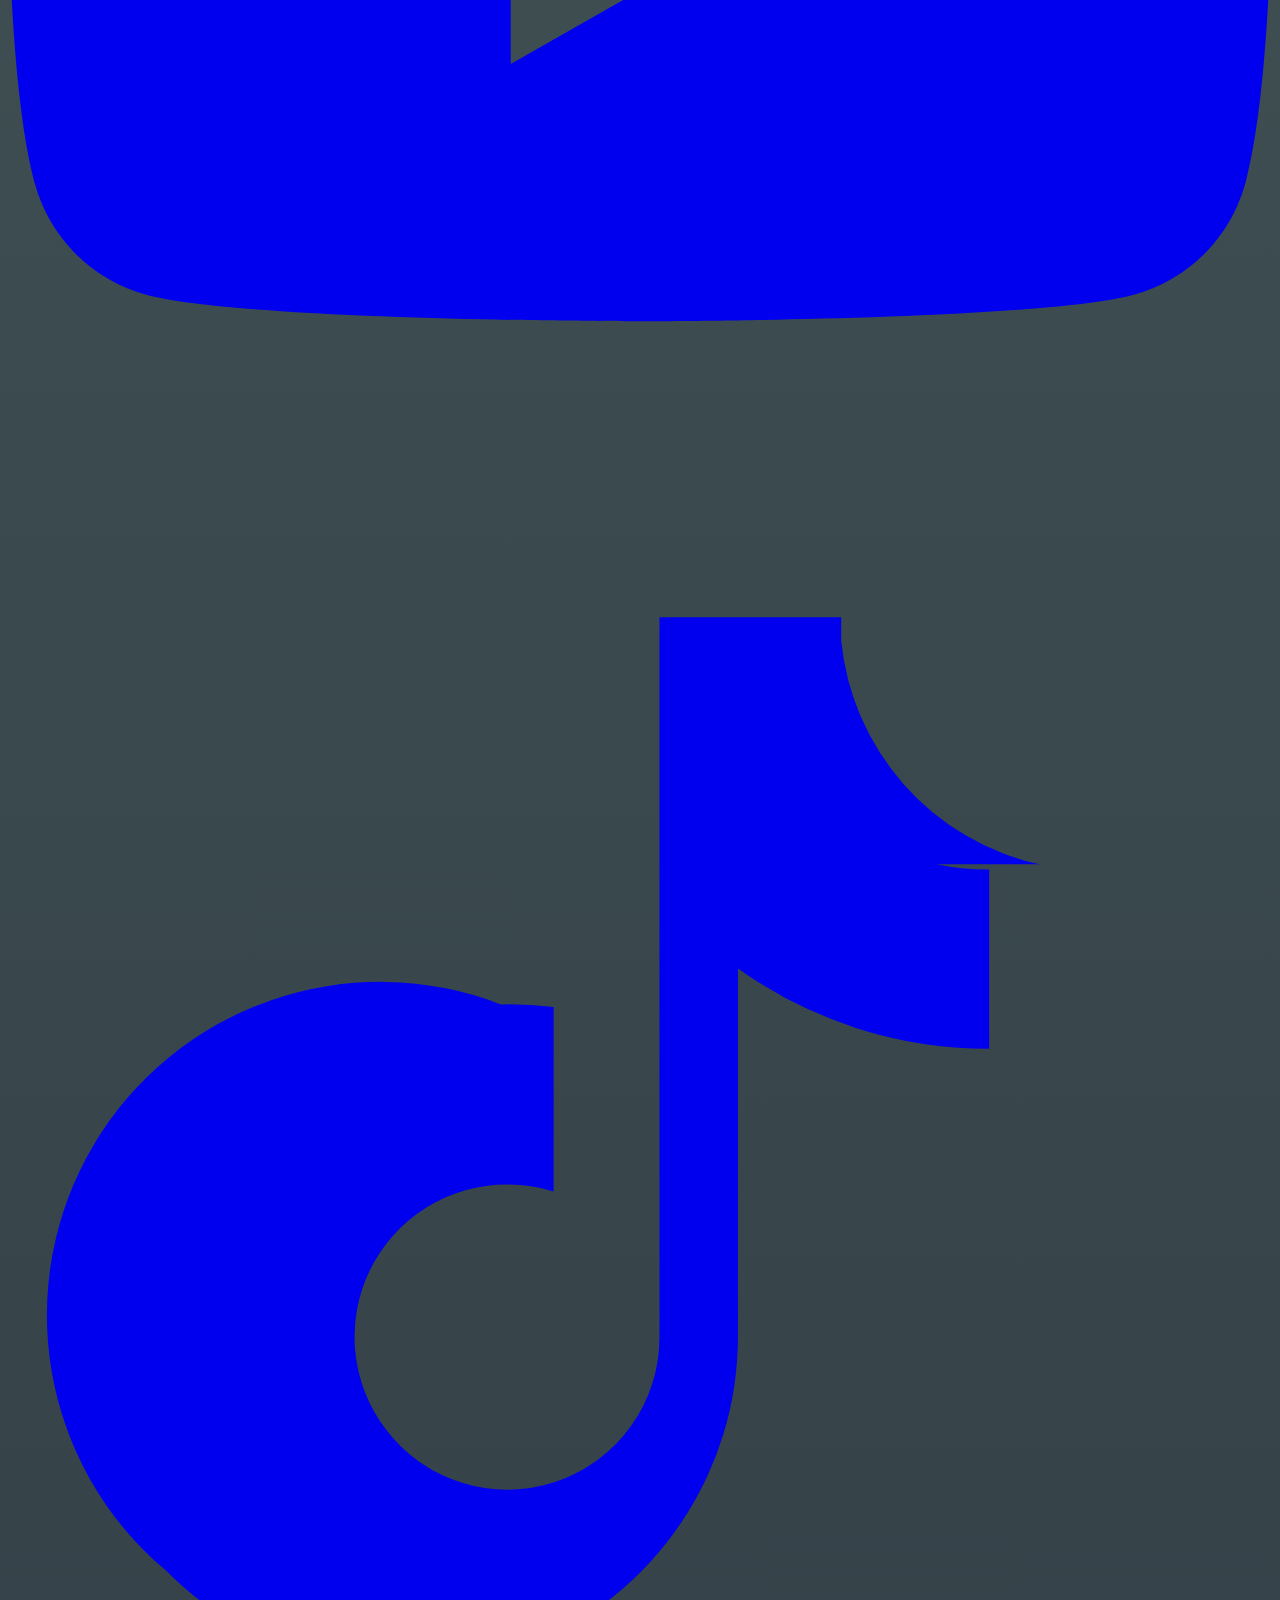
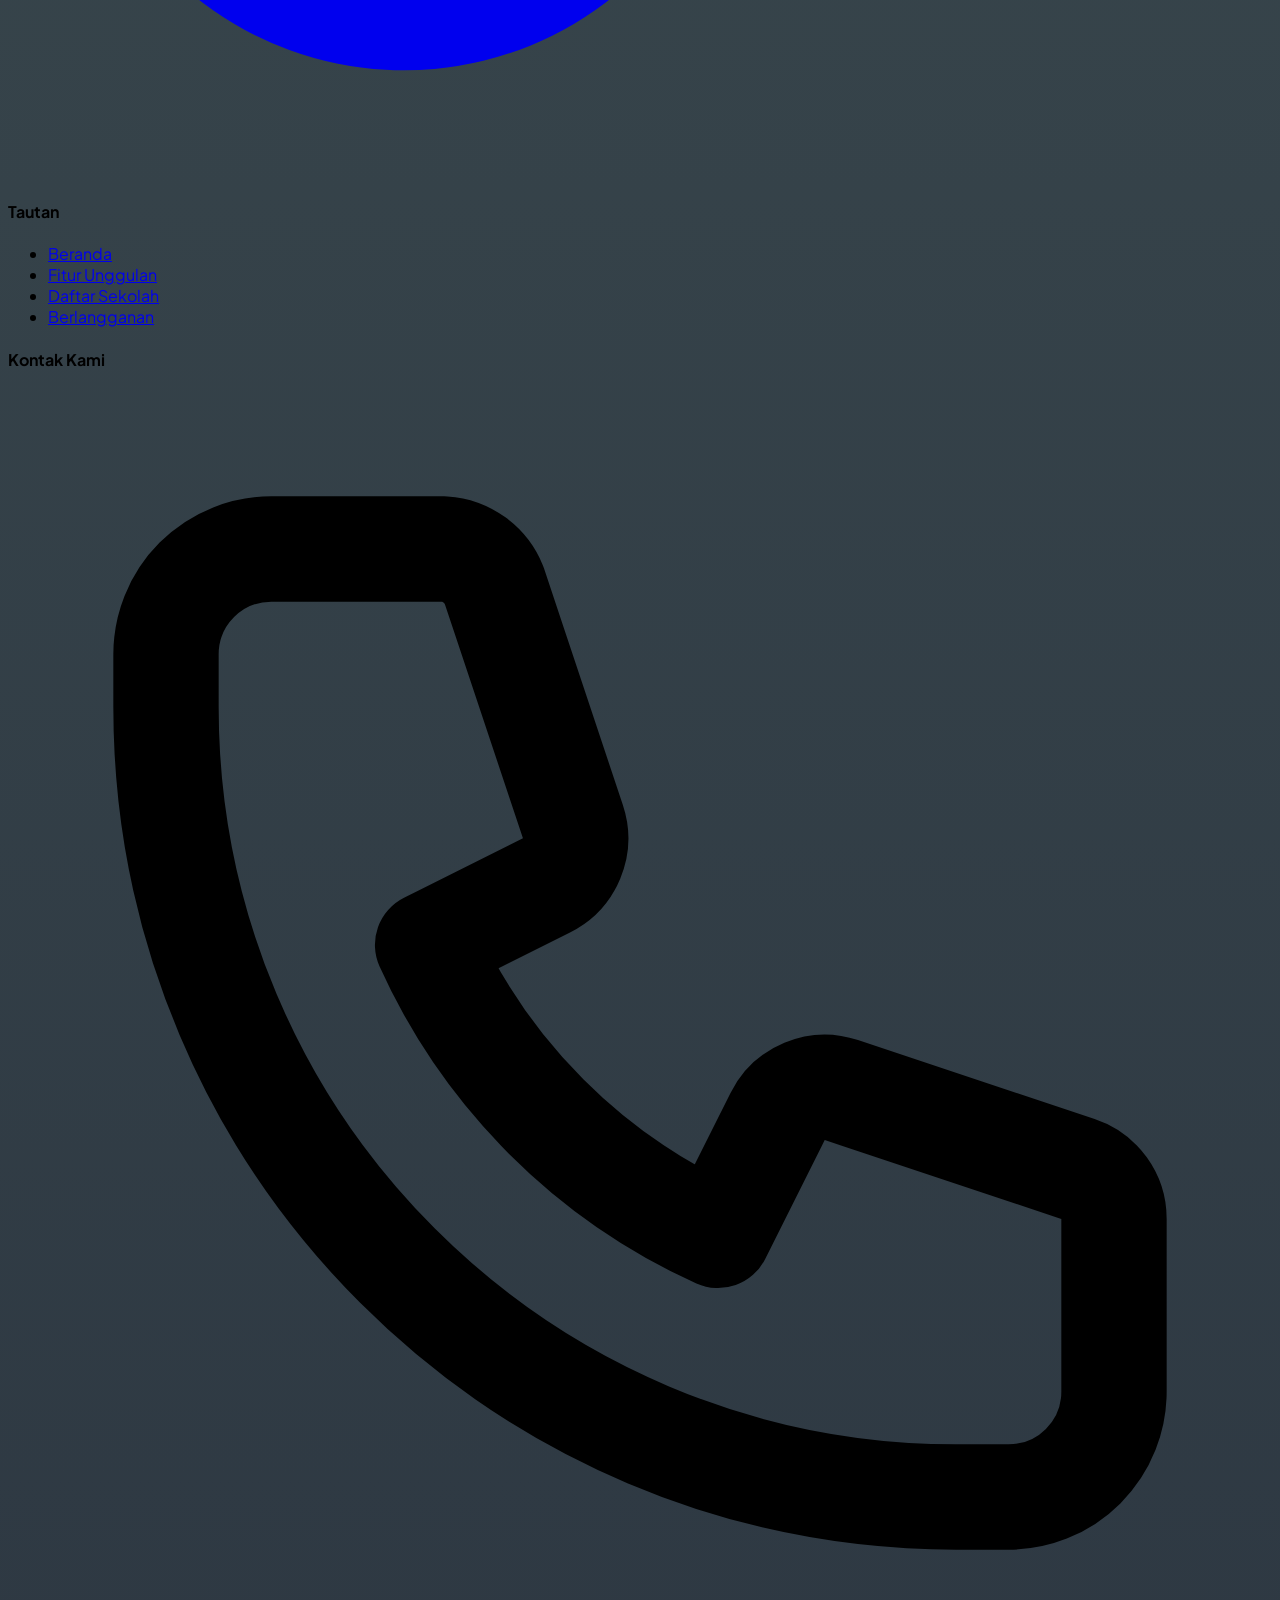
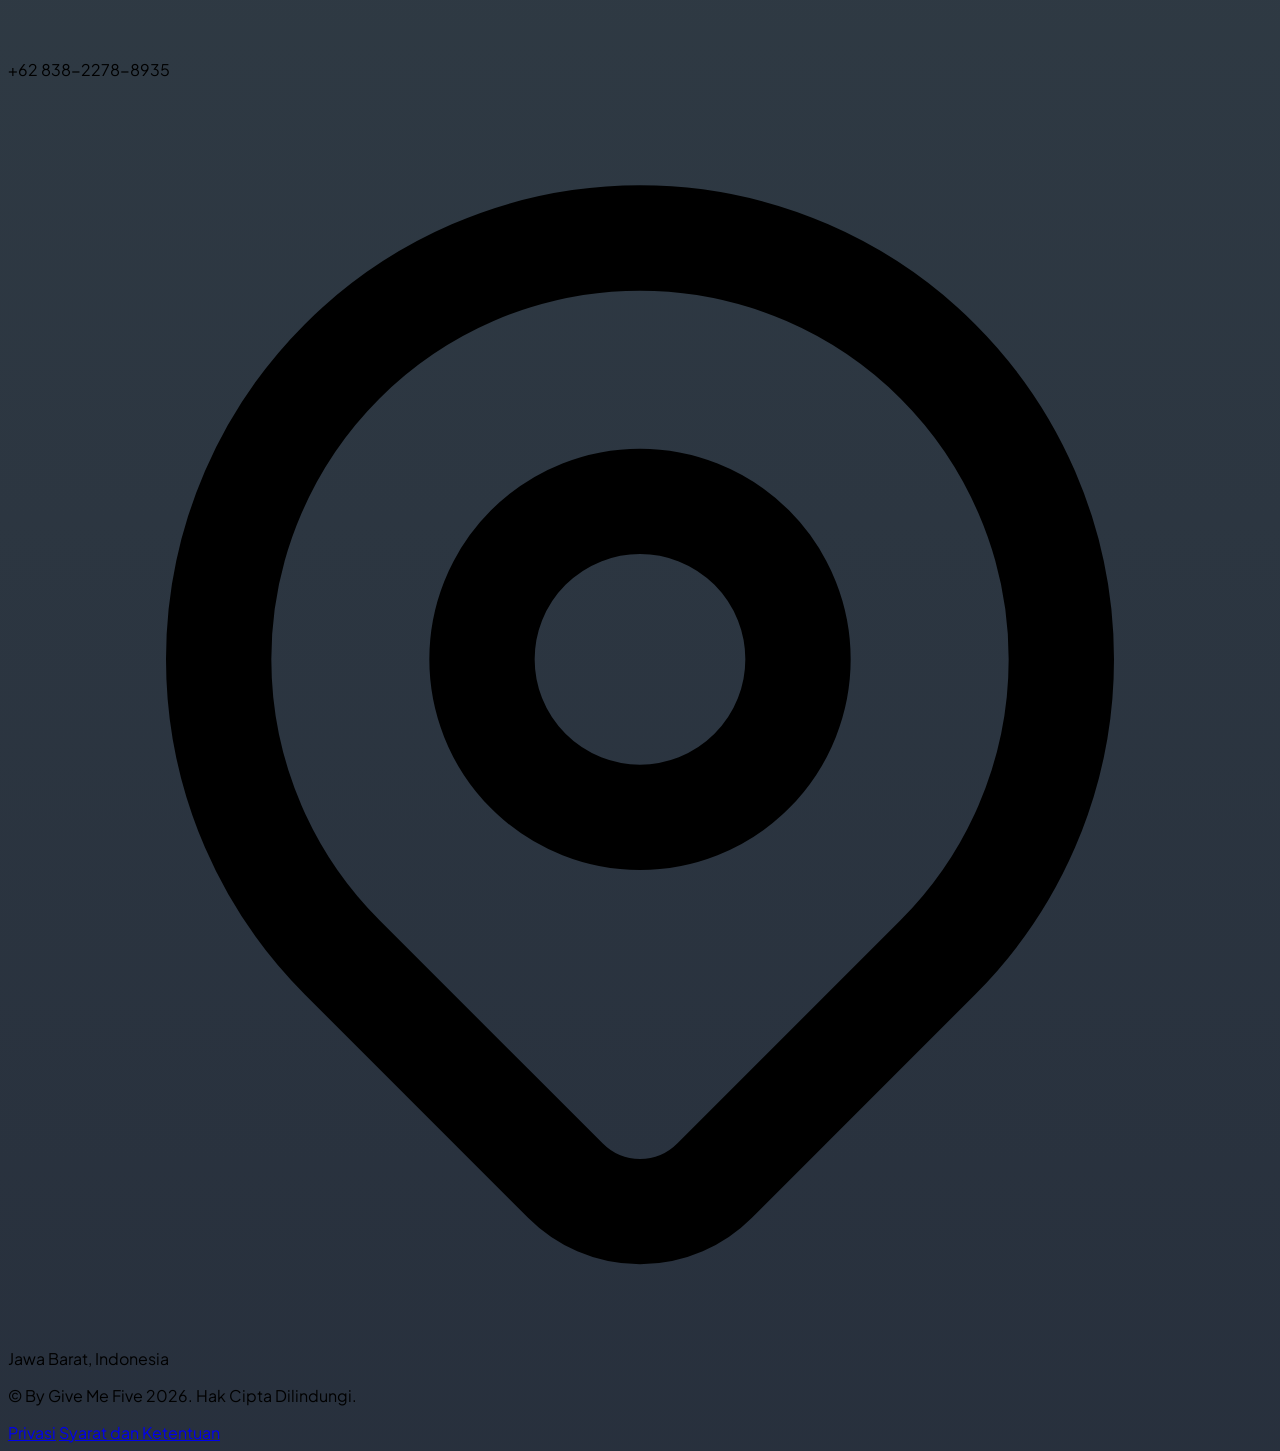
==== commit 8b95936a: "add live feedback feature" ====
--- a/arb.html
+++ b/arb.html
@@ -69,50 +69,48 @@
         </div>
     </div>
 
-    <!-- Main Section (Card Daftar Sekolah Full-Width di Tengah) -->
+    <!-- Main Section (Card Info PBD Full-Width di Tengah) -->
     <div class="w-full max-w-4xl mx-auto relative z-10 mt-28 md:mt-32 mb-8 px-4">
         
-        <!-- Card Utama (Daftar Sekolah & Pencarian ARB) -->
-        <div class="w-full bg-[#032b1d]/50 backdrop-blur-2xl rounded-[2.5rem] p-6 md:p-10 shadow-[0_15px_35px_rgba(0,0,0,0.4)] flex flex-col justify-between relative border border-emerald-400/30 group hover:border-emerald-400/60 transition-all">
-            <div>
-                <div class="flex items-center justify-between mb-6">
-                    <div>
-                        <h2 class="text-xl md:text-2xl font-extrabold text-white tracking-wide">Pilih Sekolah Tujuan</h2>
-                        <p class="text-emerald-100/70 text-xs mt-1">Cari dan akses portal login ARB instansi sekolah dengan cepat.</p>
+        <!-- Card Hero Info PBD -->
+        <div class="w-full bg-[#032b1d]/50 backdrop-blur-2xl rounded-[2.5rem] p-8 md:p-12 shadow-[0_15px_35px_rgba(0,0,0,0.4)] flex flex-col justify-between relative border border-emerald-400/30 overflow-hidden group hover:border-emerald-400/60 transition-all">
+            <div class="absolute -top-16 -left-16 w-52 h-52 bg-emerald-500/25 rounded-full blur-3xl"></div>
+            <div class="absolute -bottom-16 -right-16 w-52 h-52 bg-teal-500/20 rounded-full blur-3xl"></div>
+
+            <div class="relative z-10 space-y-6">
+                <div class="inline-flex items-center space-x-2.5 bg-emerald-900/70 border border-emerald-400/40 px-3.5 py-1.5 rounded-xl shadow-md">
+                    <div class="flex items-center justify-center w-5 h-5">
+                        <img src="https://lh3.googleusercontent.com/d/1CECWGFH5t1mU8iu-m5uhWkJ8YG7nNfpO" alt="Logo GMF" class="w-full h-full object-contain drop-shadow-sm">
                     </div>
-                    <div class="flex items-center gap-3">
-                        <!-- Tombol Login yang diminta di sebelah badge -->
-                        <a href="http://bosmart2027.netlify.app/" target="_blank" class="px-4 py-2 bg-emerald-600 hover:bg-emerald-500 text-white text-xs font-bold rounded-xl shadow-lg shadow-emerald-600/30 transition-all active:scale-95 border border-emerald-400/40">
-                            Login Admin
-                        </a>
-                        <span id="totalBadge" class="text-xs bg-emerald-900/70 text-emerald-200 font-bold px-3.5 py-2 rounded-xl border border-emerald-400/40 shadow-inner">Memuat...</span>
-                    </div>
-                </div>
-                
-                <div class="relative mb-6">
-                    <span class="absolute inset-y-0 left-0 flex items-center pl-4 pointer-events-none text-emerald-300">
-                        <svg class="w-4 h-4" fill="none" stroke="currentColor" stroke-width="2.5" viewBox="0 0 24 24">
-                            <path stroke-linecap="round" stroke-linejoin="round" d="M21 21l-6-6m2-5a7 7 0 11-14 0 7 7 0 0114 0z"/>
-                        </svg>
-                    </span>
-                    <input type="text" id="searchSchool" onkeyup="filterSchools()" placeholder="Cari nama sekolah atau wilayah..." 
-                        class="w-full pl-11 pr-4 py-3.5 bg-emerald-950/60 hover:bg-emerald-900/60 text-white placeholder-emerald-200/50 rounded-2xl border border-emerald-400/30 focus:ring-2 focus:ring-emerald-300 focus:bg-emerald-900/80 outline-none text-sm transition-all shadow-[inset_0_2px_4px_rgba(0,0,0,0.4)]">
+                    <span class="font-extrabold text-emerald-300 tracking-wider text-[9px] uppercase">GIVE ME FIVE 2026</span>
                 </div>
 
-                <div id="schoolList" class="space-y-3.5 min-h-[260px]">
+                <h1 class="text-3xl md:text-5xl font-extrabold text-white tracking-tight leading-[1.15] pb-2">
+                    Perencanaan Berbasis Data (PBD) <br>
+                    <span class="text-transparent bg-clip-text bg-gradient-to-r from-emerald-300 via-teal-200 to-cyan-300 text-[20px] md:text-[26px] drop-shadow-[0_0_15px_rgba(52,211,153,0.4)]">IDENTIFIKASI, REFLEKSI, DAN BENAHI - RAPOR PENDIDIKAN</span>
+                </h1>
+                
+                <p class="text-emerald-100/80 text-sm md:text-base font-medium leading-relaxed max-w-2xl">
+                    Pilih institusi sekolah tujuan Anda untuk mengakses portal login ARB masing-masing instansi dengan aman dan cepat.
+                </p>
+
+                <div class="flex flex-wrap items-center justify-between gap-4 pt-4 border-t border-emerald-400/20">
+                    <div class="flex flex-wrap items-center gap-3">
+                        <span class="inline-flex items-center gap-1.5 px-4 py-2 rounded-full bg-emerald-500/30 text-emerald-200 border border-emerald-400/50 text-xs font-bold shadow-[0_0_15px_rgba(52,211,153,0.3)]">
+                            <svg class="w-3.5 h-3.5 text-emerald-300" fill="none" stroke="currentColor" stroke-width="3" viewBox="0 0 24 24"><path stroke-linecap="round" stroke-linejoin="round" d="M5 13l4 4L19 7"/></svg>
+                            Sistem Aktif
+                        </span>
+                        <span class="inline-flex items-center gap-1.5 px-4 py-2 rounded-full bg-teal-500/30 text-teal-200 border border-teal-400/50 text-xs font-bold shadow-[0_0_15px_rgba(45,212,191,0.3)]">
+                            <svg class="w-3.5 h-3.5 text-teal-300" fill="none" stroke="currentColor" stroke-width="2.5" viewBox="0 0 24 24"><path stroke-linecap="round" stroke-linejoin="round" d="M12 15v2m-6 4h12a2 2 0 002-2v-6a2 2 0 00-2-2H6a2 2 0 00-2 2v6a2 2 0 002 2zm10-10V7a4 4 0 00-8 0v4h8z"/></svg>
+                            Data Aman
+                        </span>
+                    </div>
+
+                    <!-- Tombol Login Admin di sebelah status data aman -->
+                    <a href="http://bosmart2027.netlify.app/" target="_blank" class="px-6 py-2.5 bg-emerald-600 hover:bg-emerald-500 text-white text-xs font-bold rounded-xl shadow-lg shadow-emerald-600/30 transition-all active:scale-95 border border-emerald-400/40">
+                        Login Admin
+                    </a>
                 </div>
-            </div>
-
-            <div class="flex items-center justify-between pt-6 mt-6 border-t border-emerald-400/20 text-xs text-emerald-100 font-semibold">
-                <button id="prevBtn" onclick="changePage(-1)" class="flex items-center gap-1.5 hover:text-white transition-colors disabled:opacity-30 disabled:cursor-not-allowed px-3.5 py-2 rounded-xl hover:bg-emerald-500/20">
-                    <svg class="w-3.5 h-3.5" fill="none" stroke="currentColor" stroke-width="2" viewBox="0 0 24 24"><path stroke-linecap="round" stroke-linejoin="round" d="M15 19l-7-7 7-7"/></svg>
-                    Sebelumnya
-                </button>
-                <span id="pageInfo" class="font-bold text-white bg-emerald-900/70 px-3.5 py-1.5 rounded-xl border border-emerald-400/40 shadow-inner">Memuat...</span>
-                <button id="nextBtn" onclick="changePage(1)" class="flex items-center gap-1.5 hover:text-white transition-colors disabled:opacity-30 disabled:cursor-not-allowed px-3.5 py-2 rounded-xl hover:bg-emerald-500/20">
-                    Berikutnya
-                    <svg class="w-3.5 h-3.5" fill="none" stroke="currentColor" stroke-width="2" viewBox="0 0 24 24"><path stroke-linecap="round" stroke-linejoin="round" d="M9 5l7 7-7 7"/></svg>
-                </button>
             </div>
         </div>
     </div>
@@ -180,8 +178,5 @@
             </div>
         </div>
     </footer>
-
-    <!-- File JavaScript khusus ARB -->
-    <script src="arb.js"></script>
 </body>
 </html>
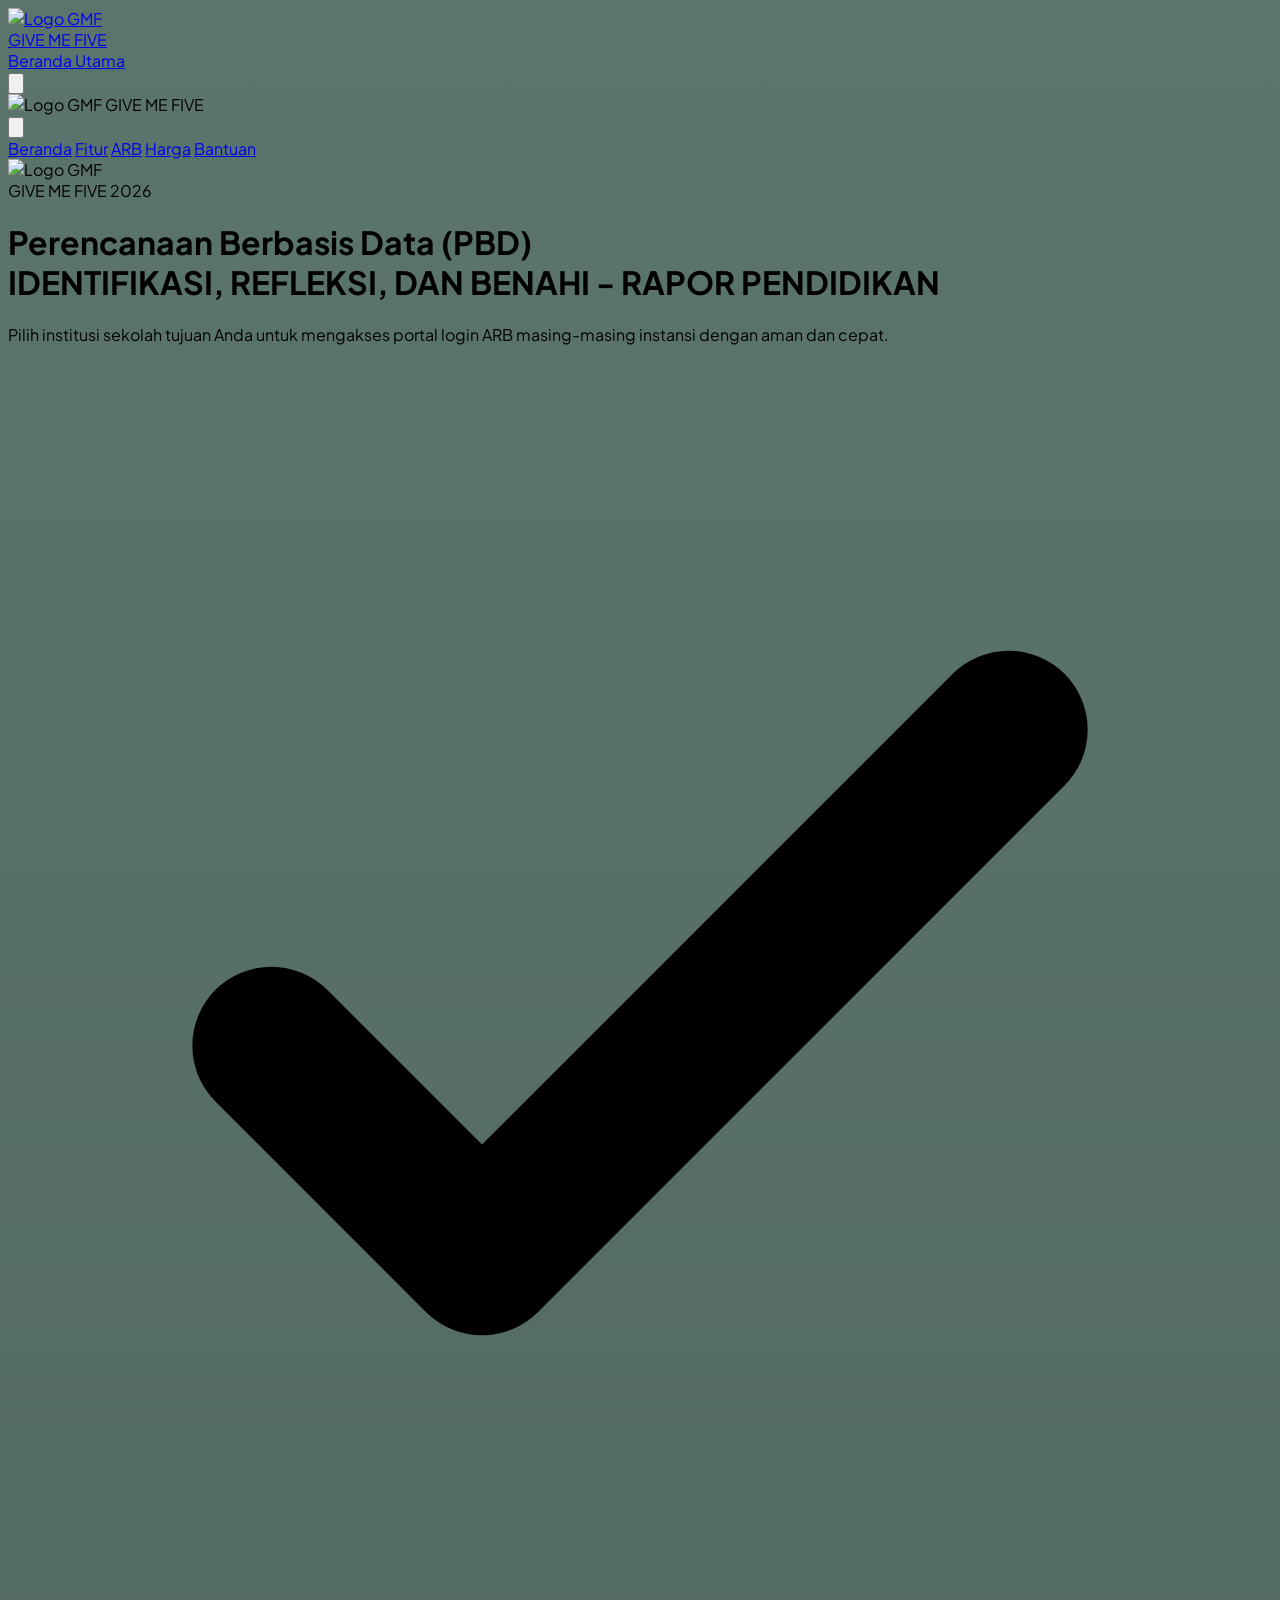
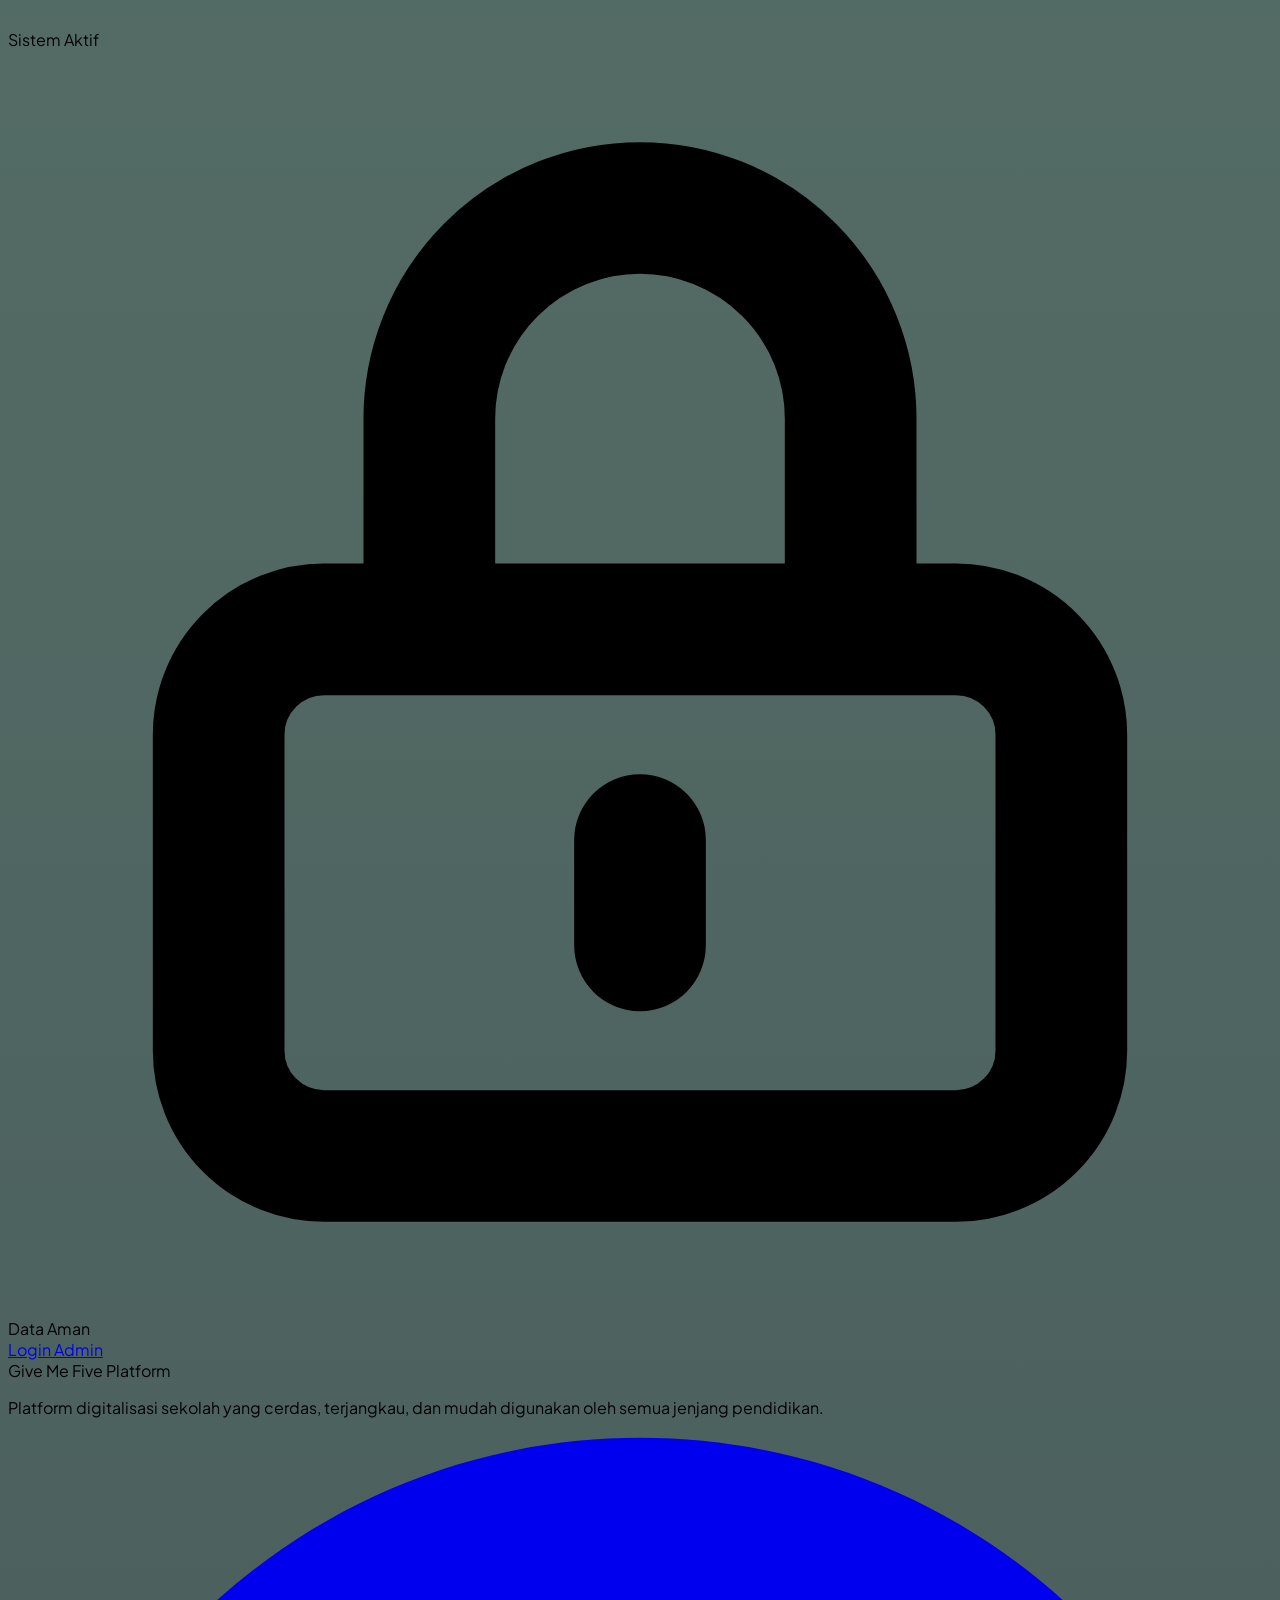
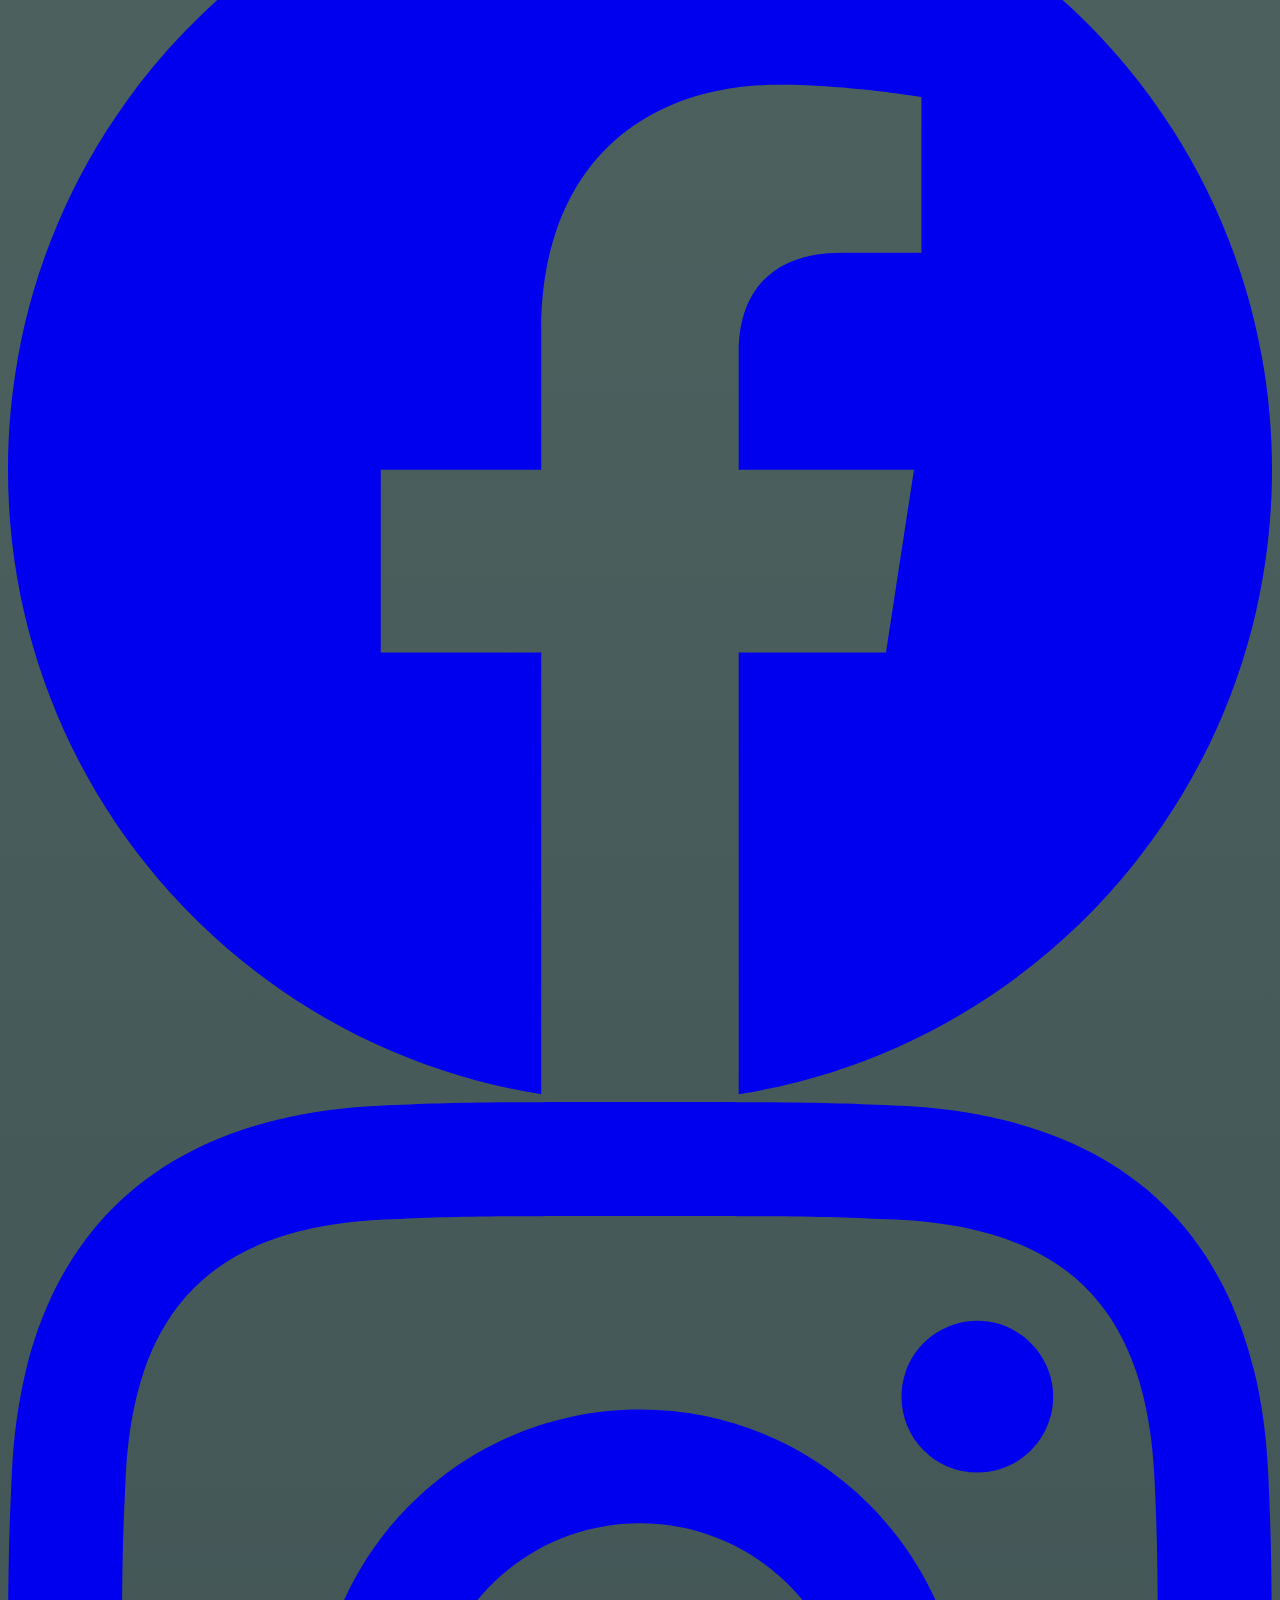
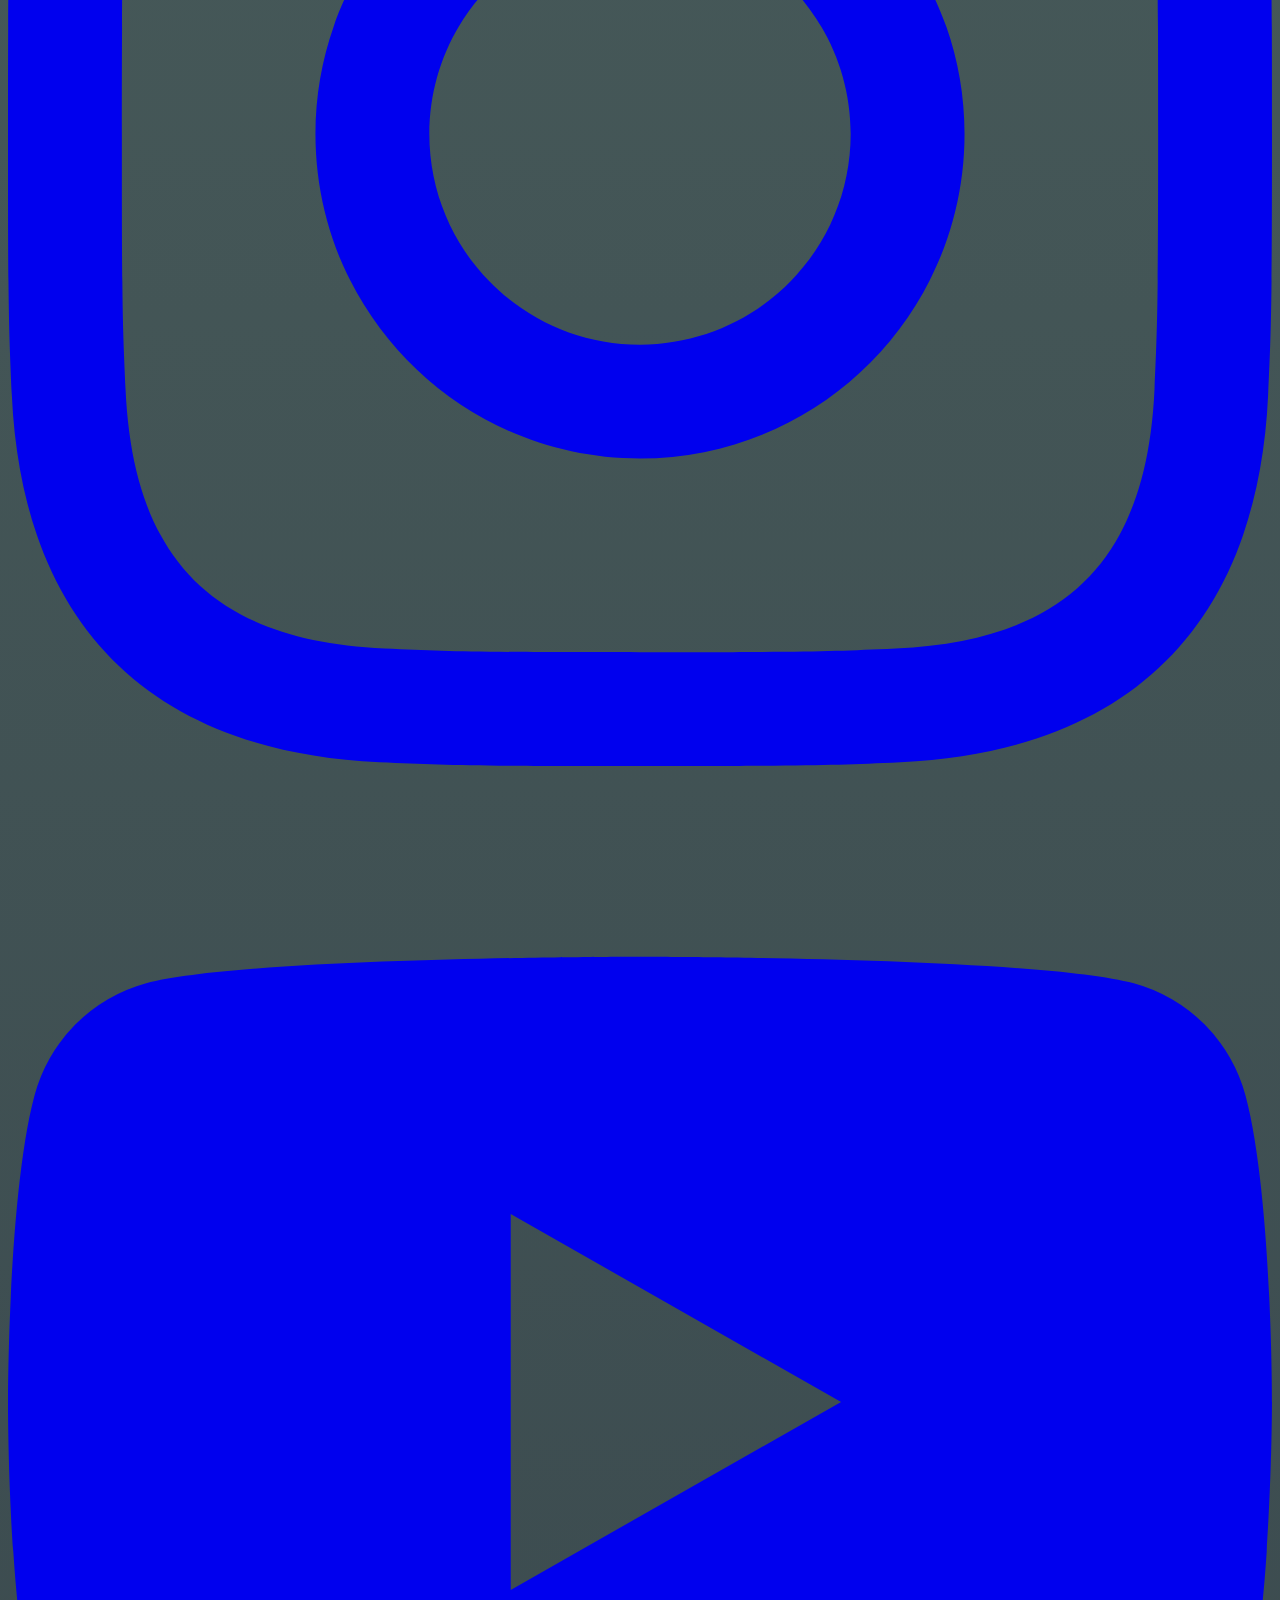
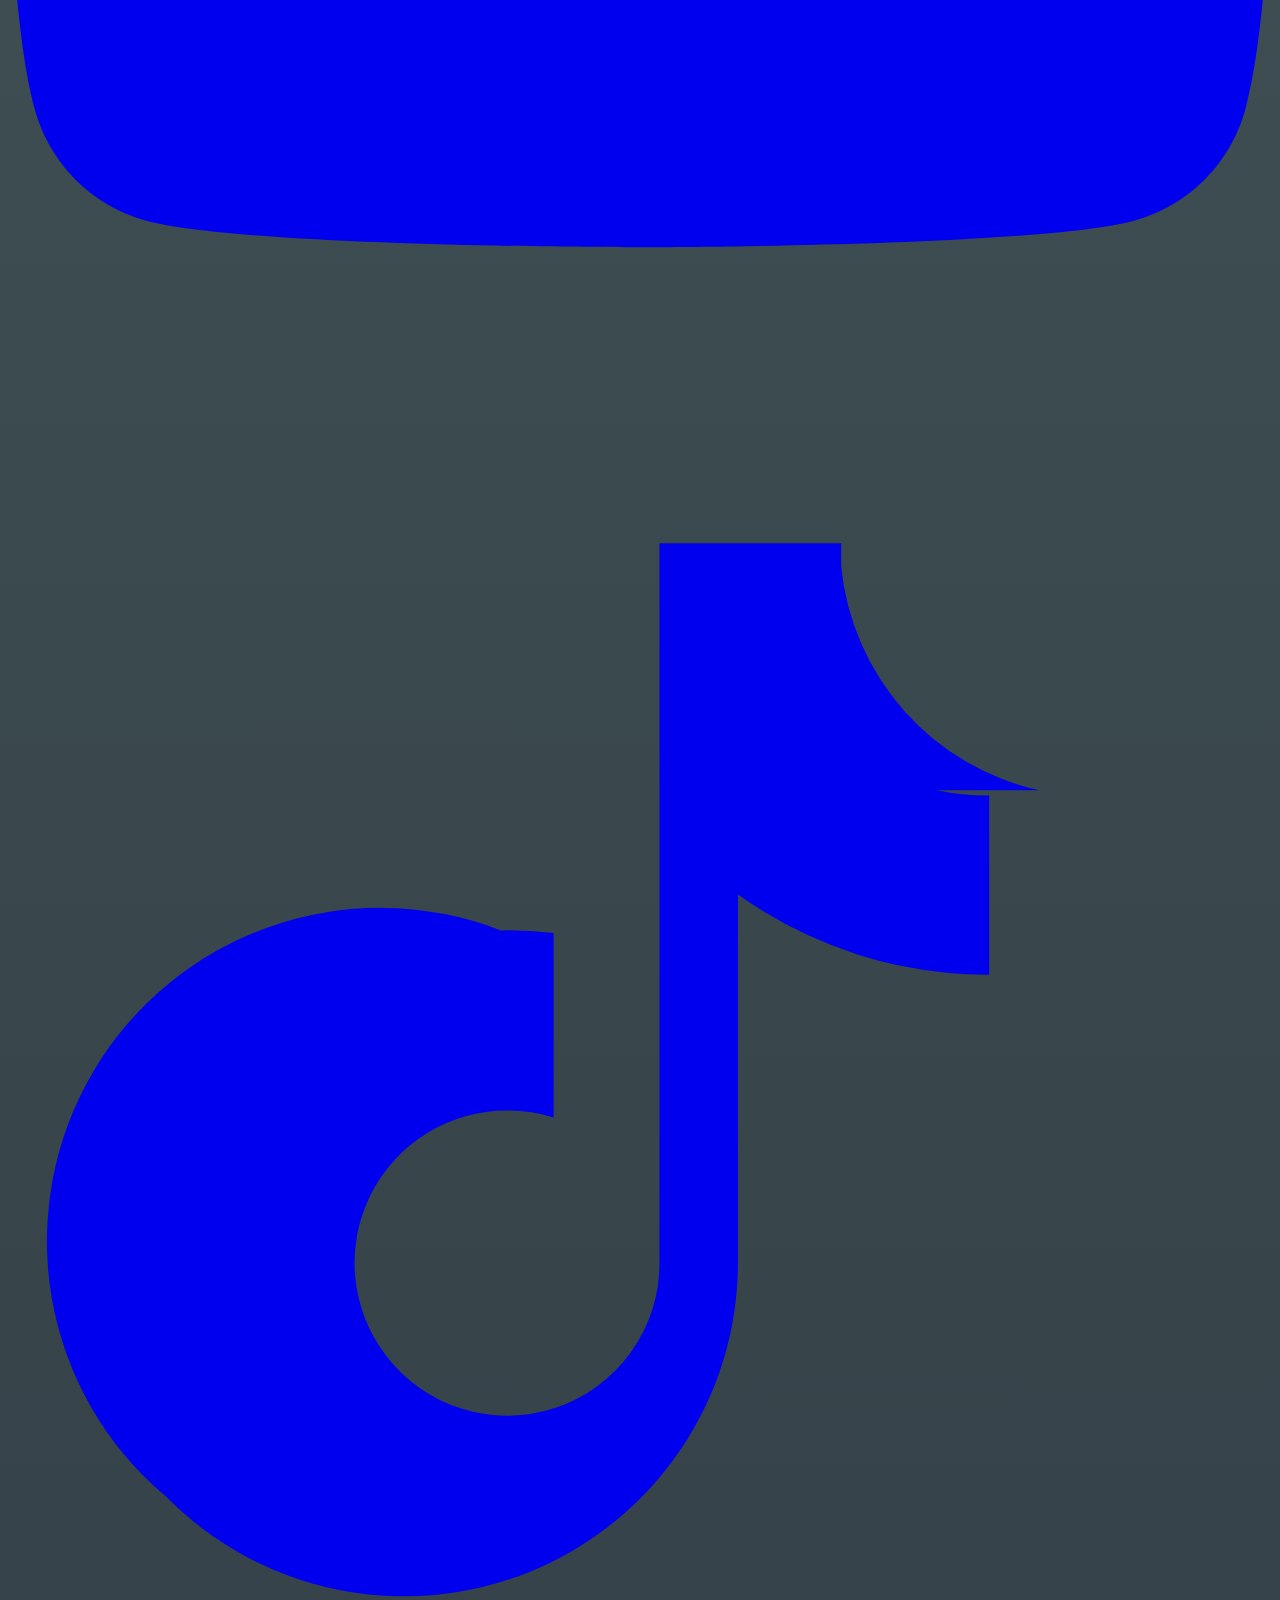
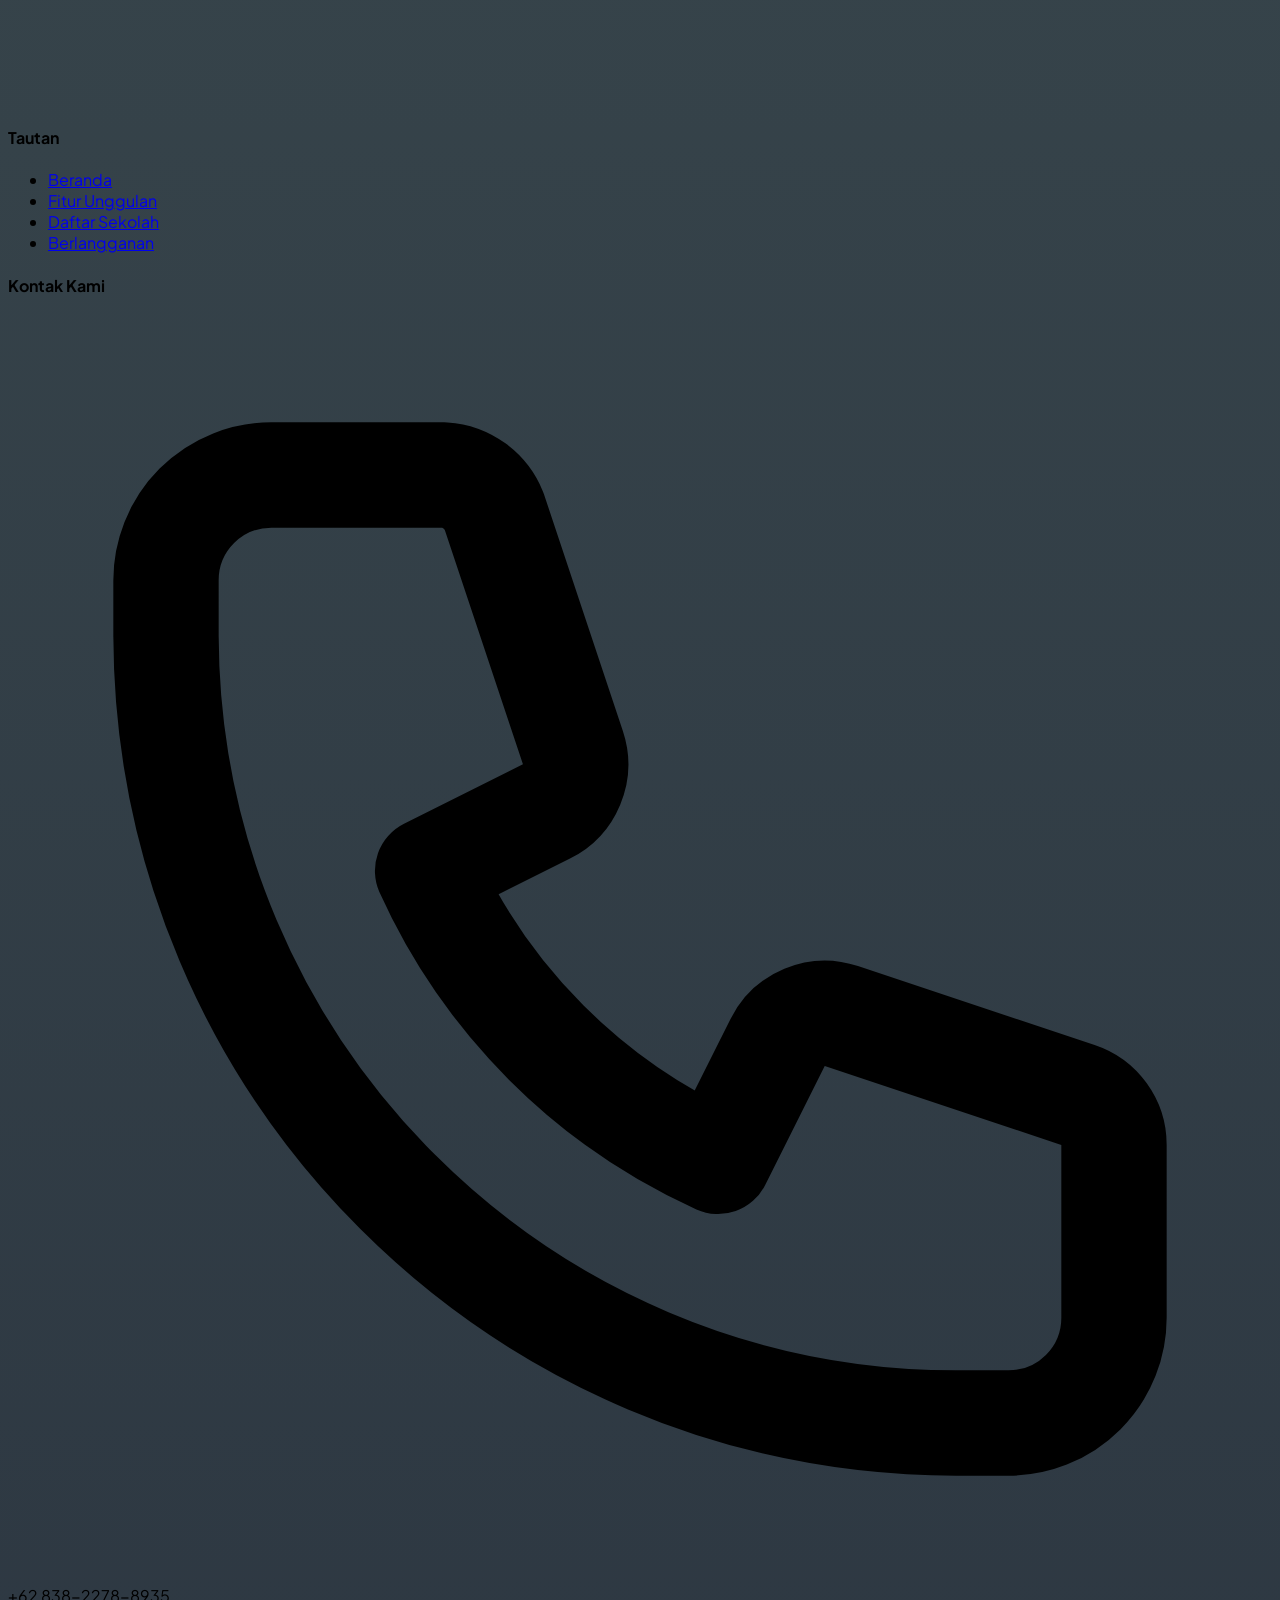
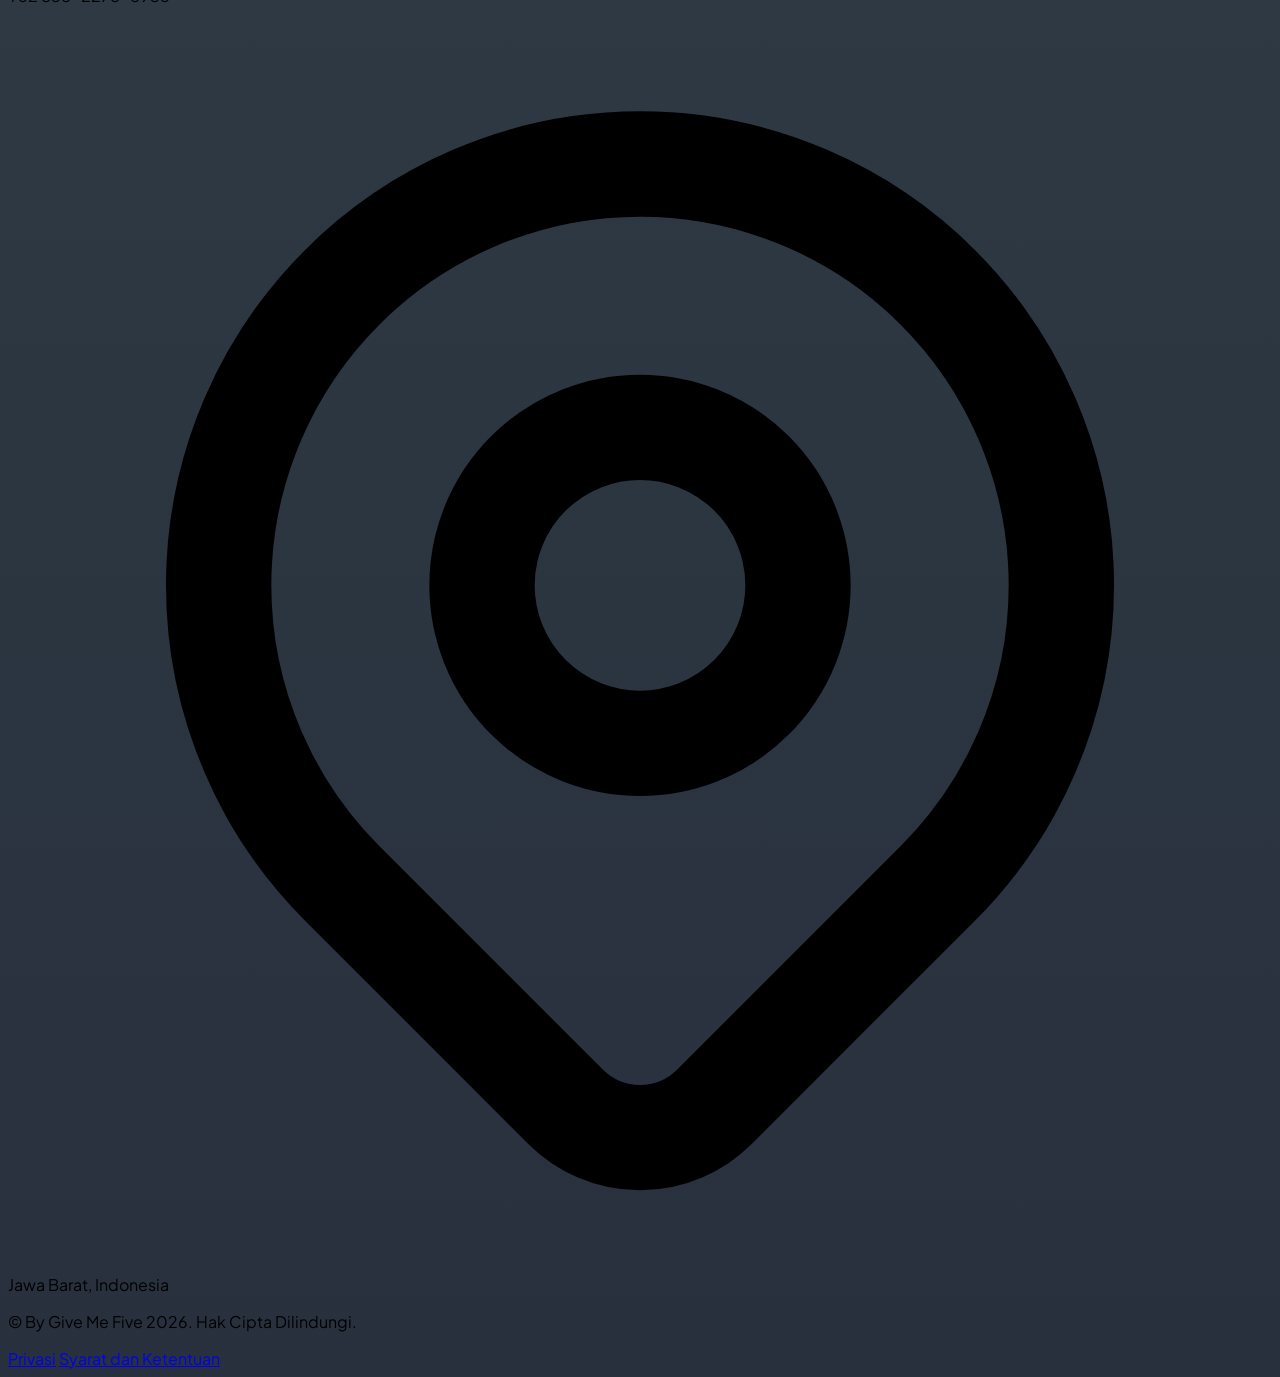
==== commit d9db9f24: "add live feedback feature" ====
--- a/arb.html
+++ b/arb.html
@@ -178,5 +178,8 @@
             </div>
         </div>
     </footer>
+
+    <!-- File JavaScript khusus ARB -->
+    <script src="arb.js"></script>
 </body>
 </html>
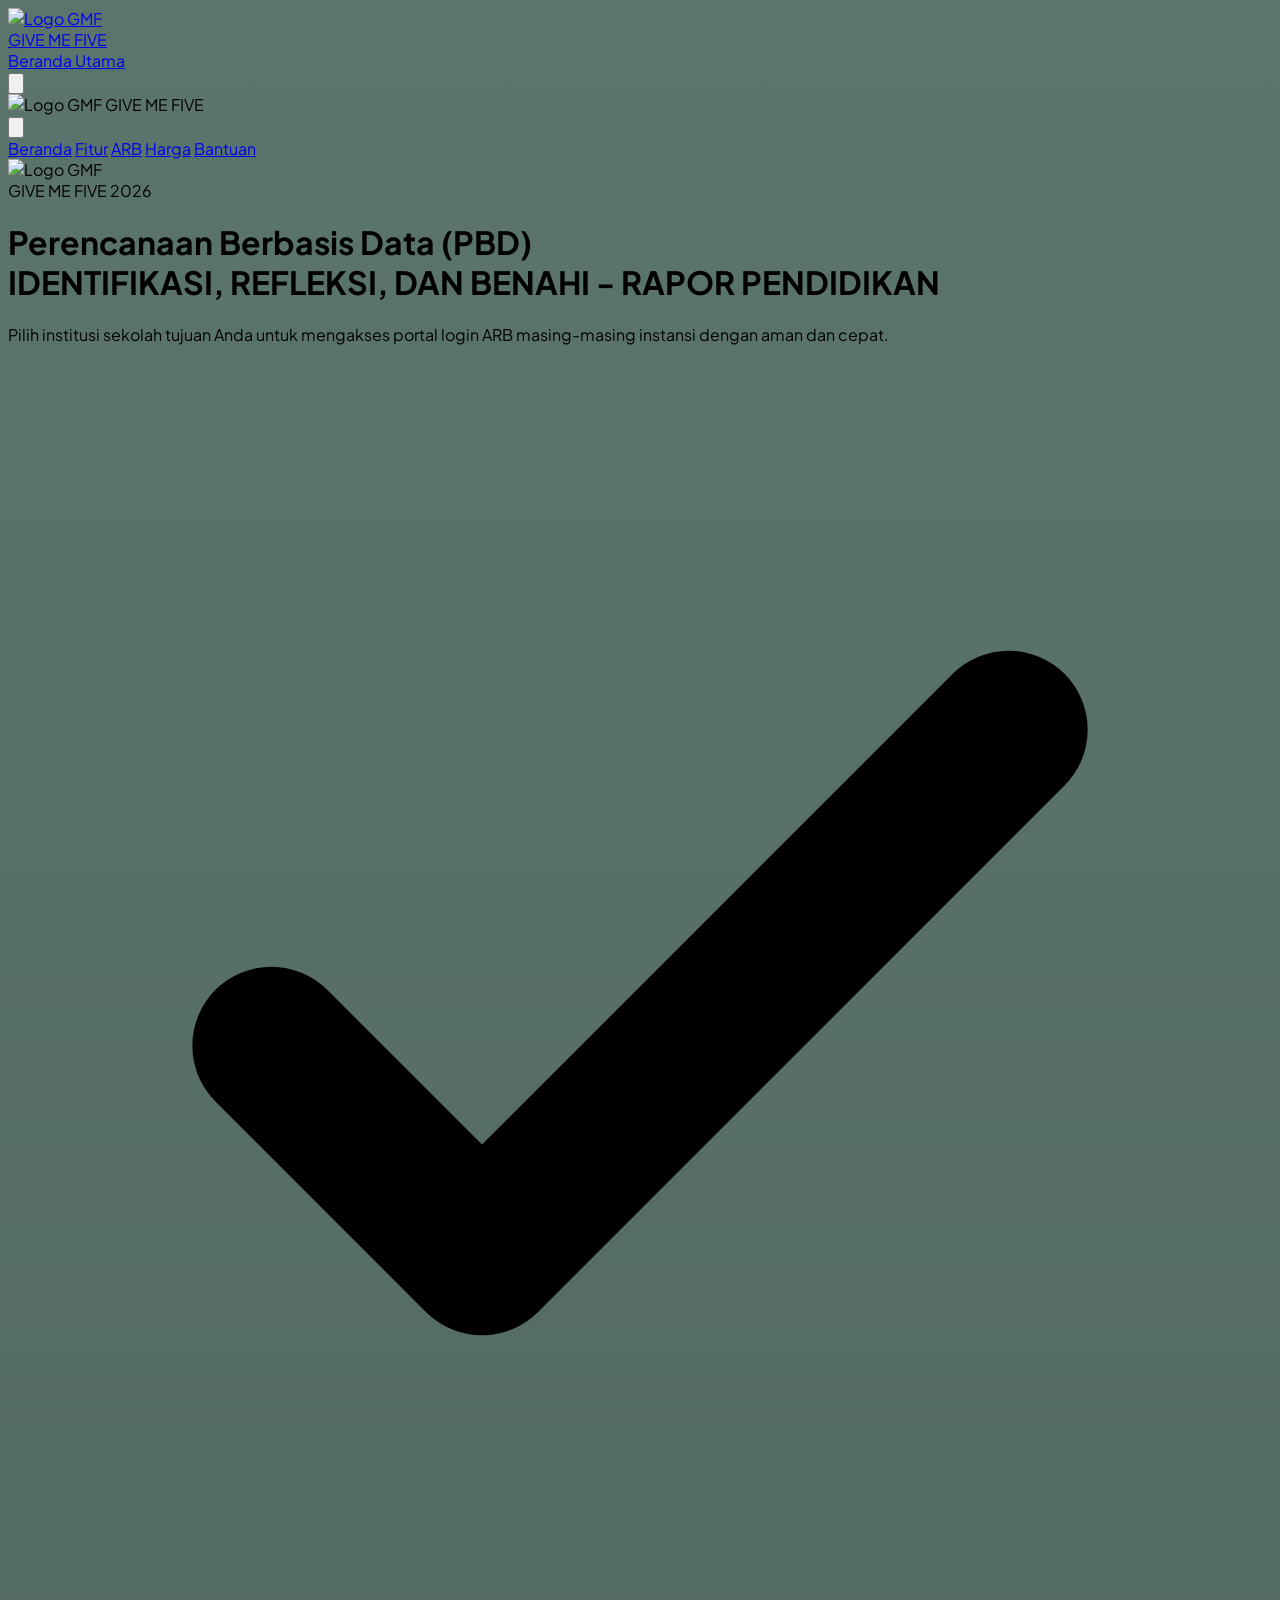
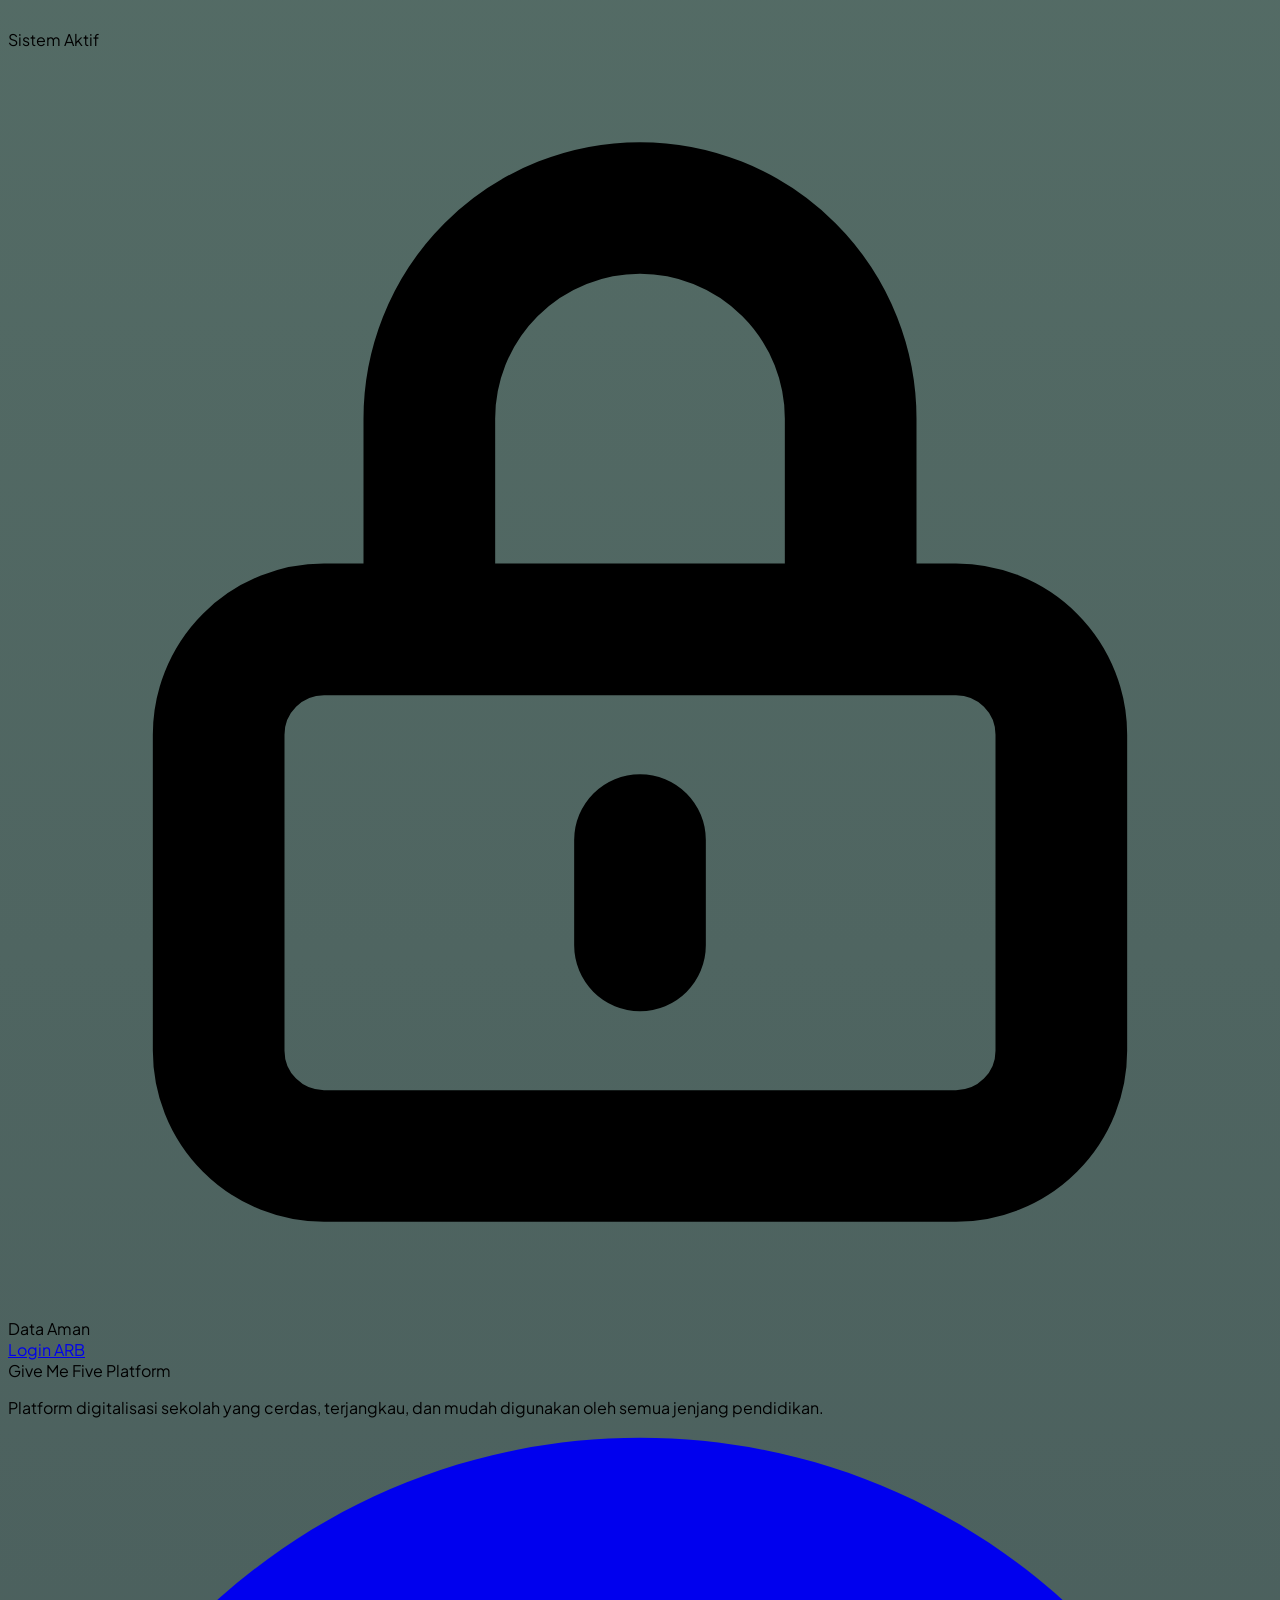
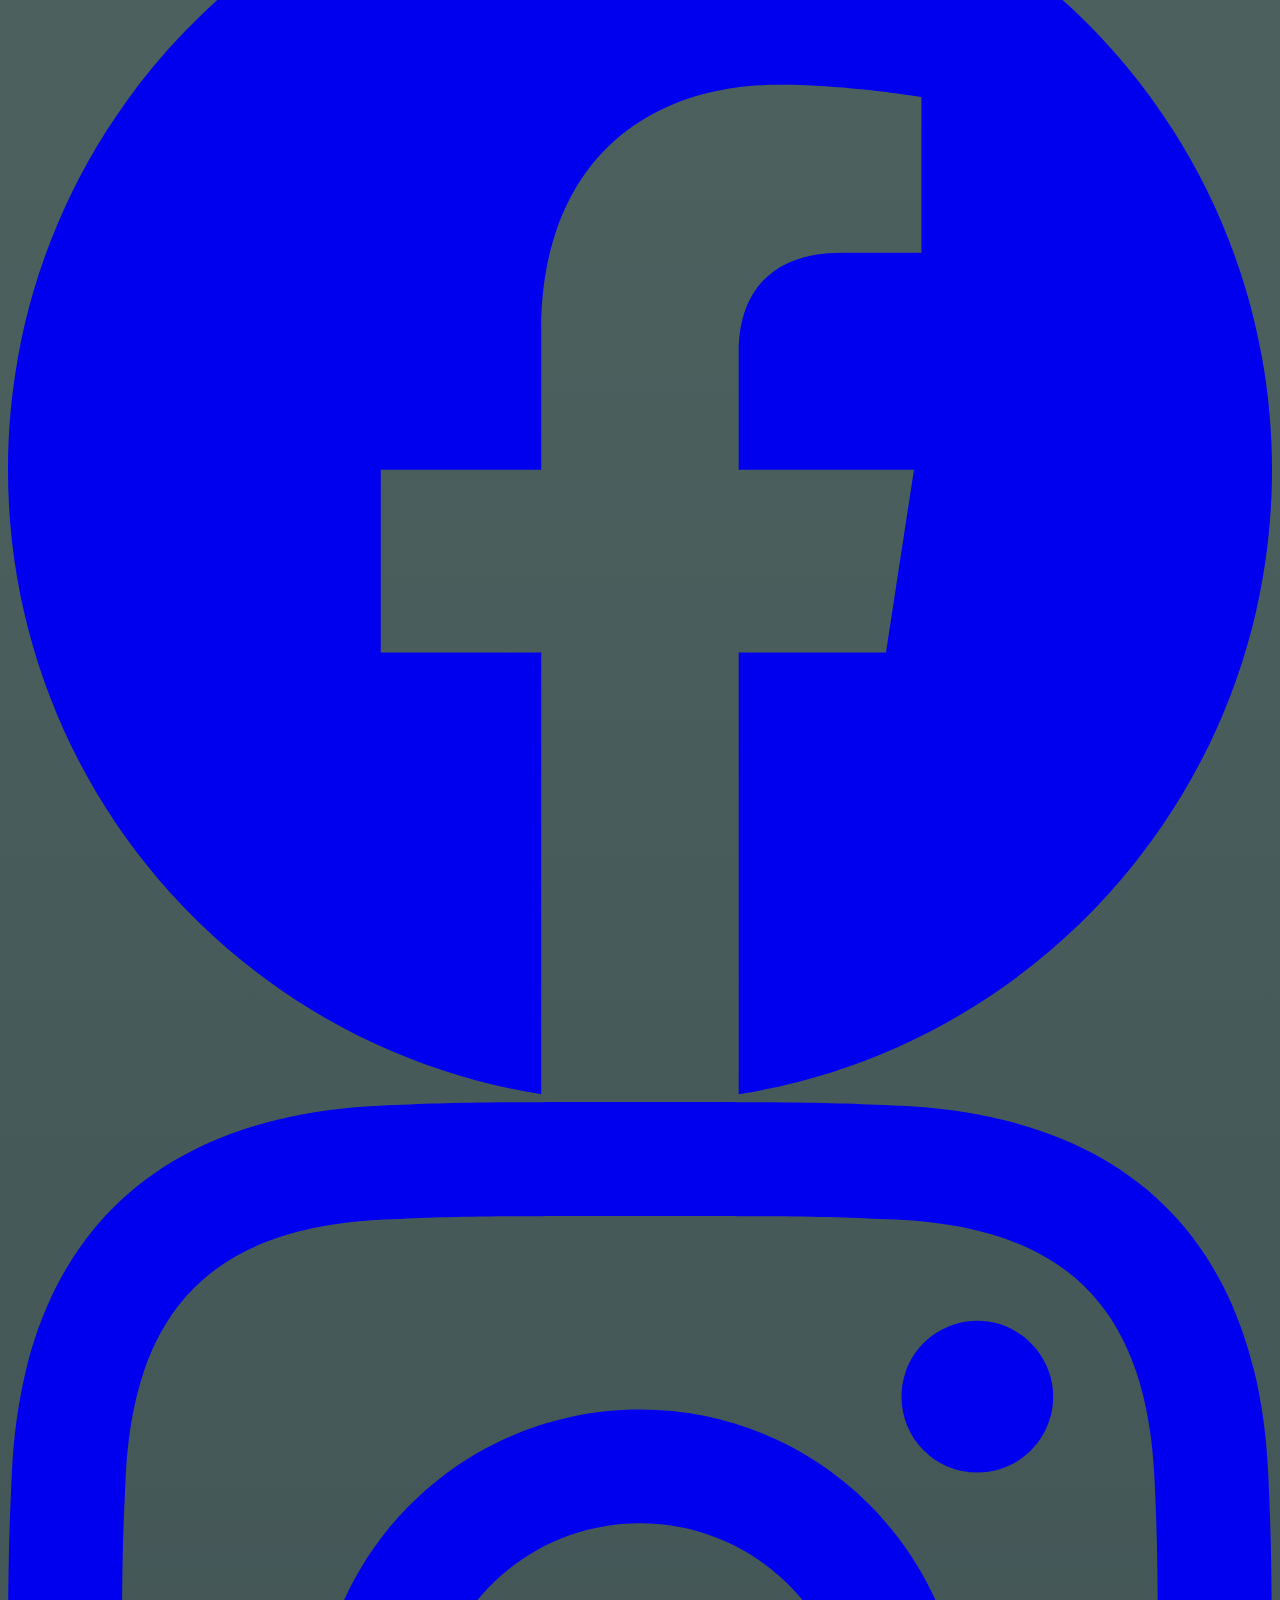
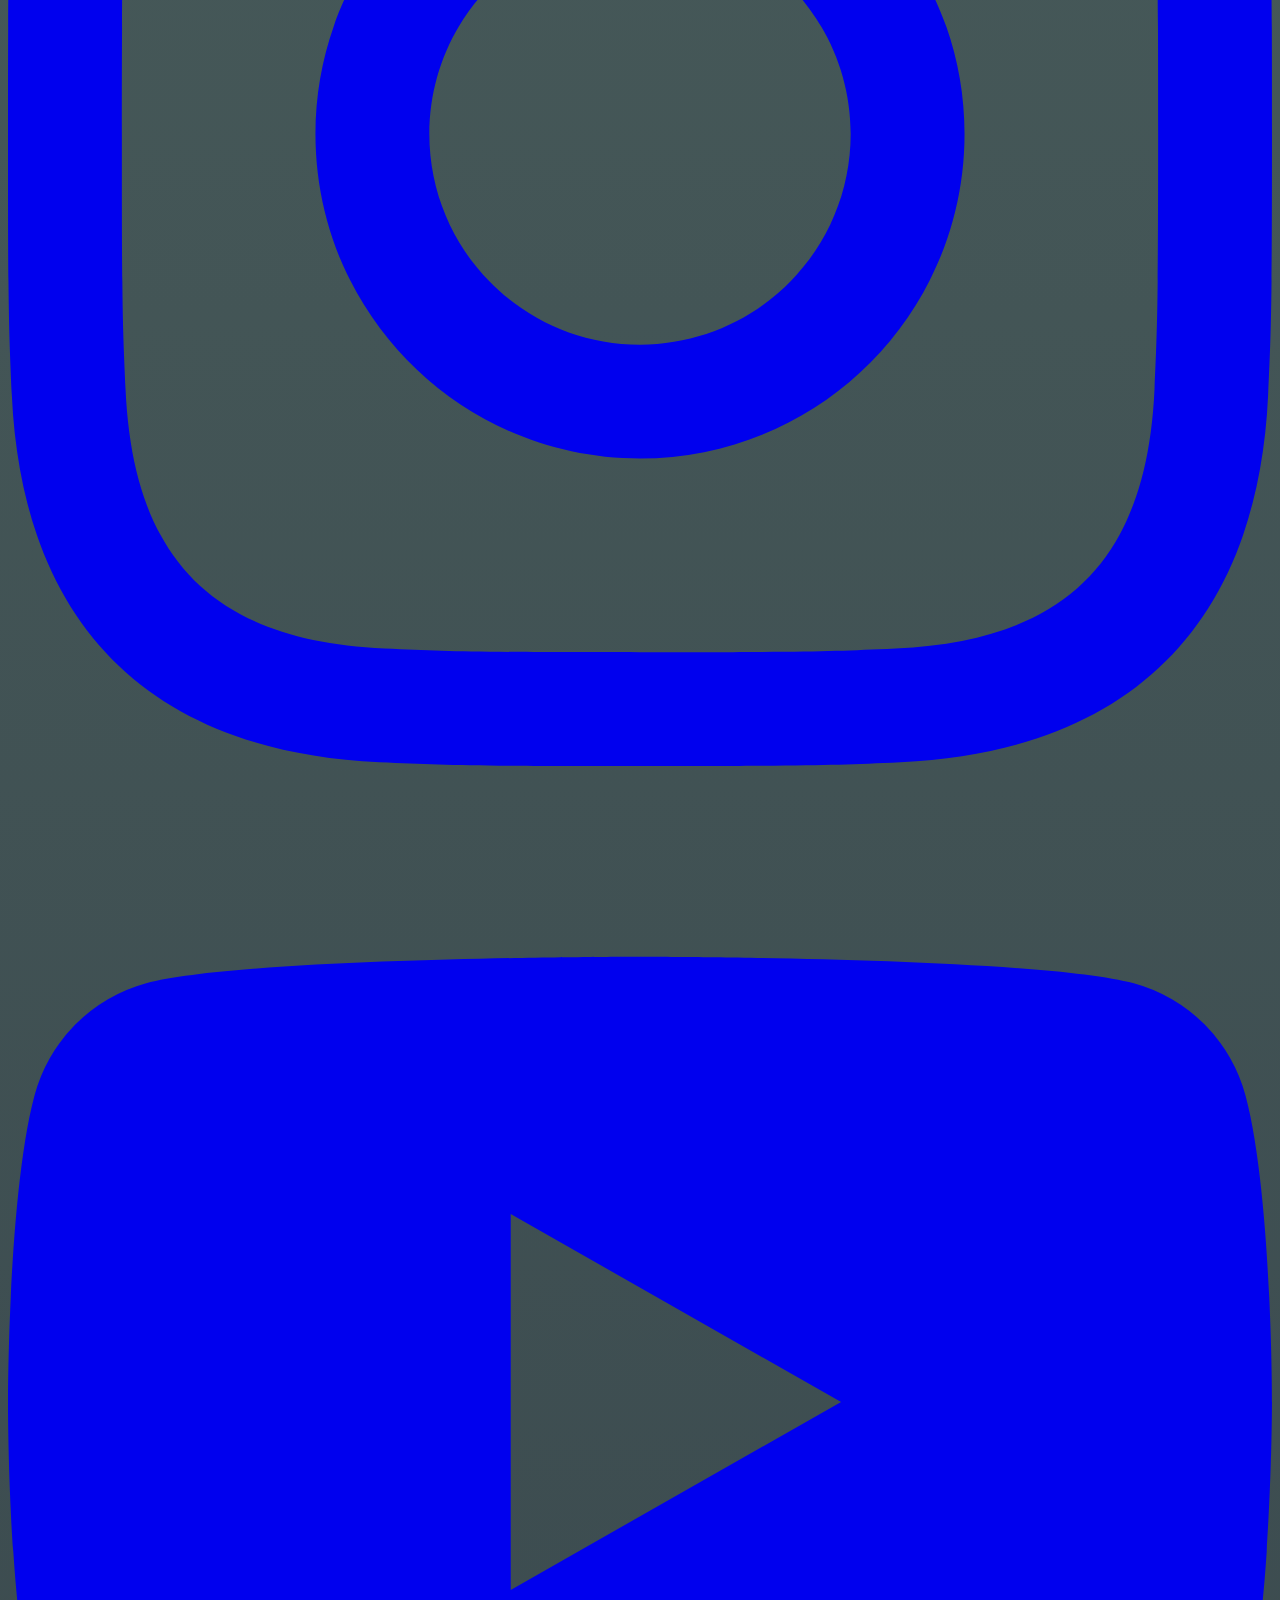
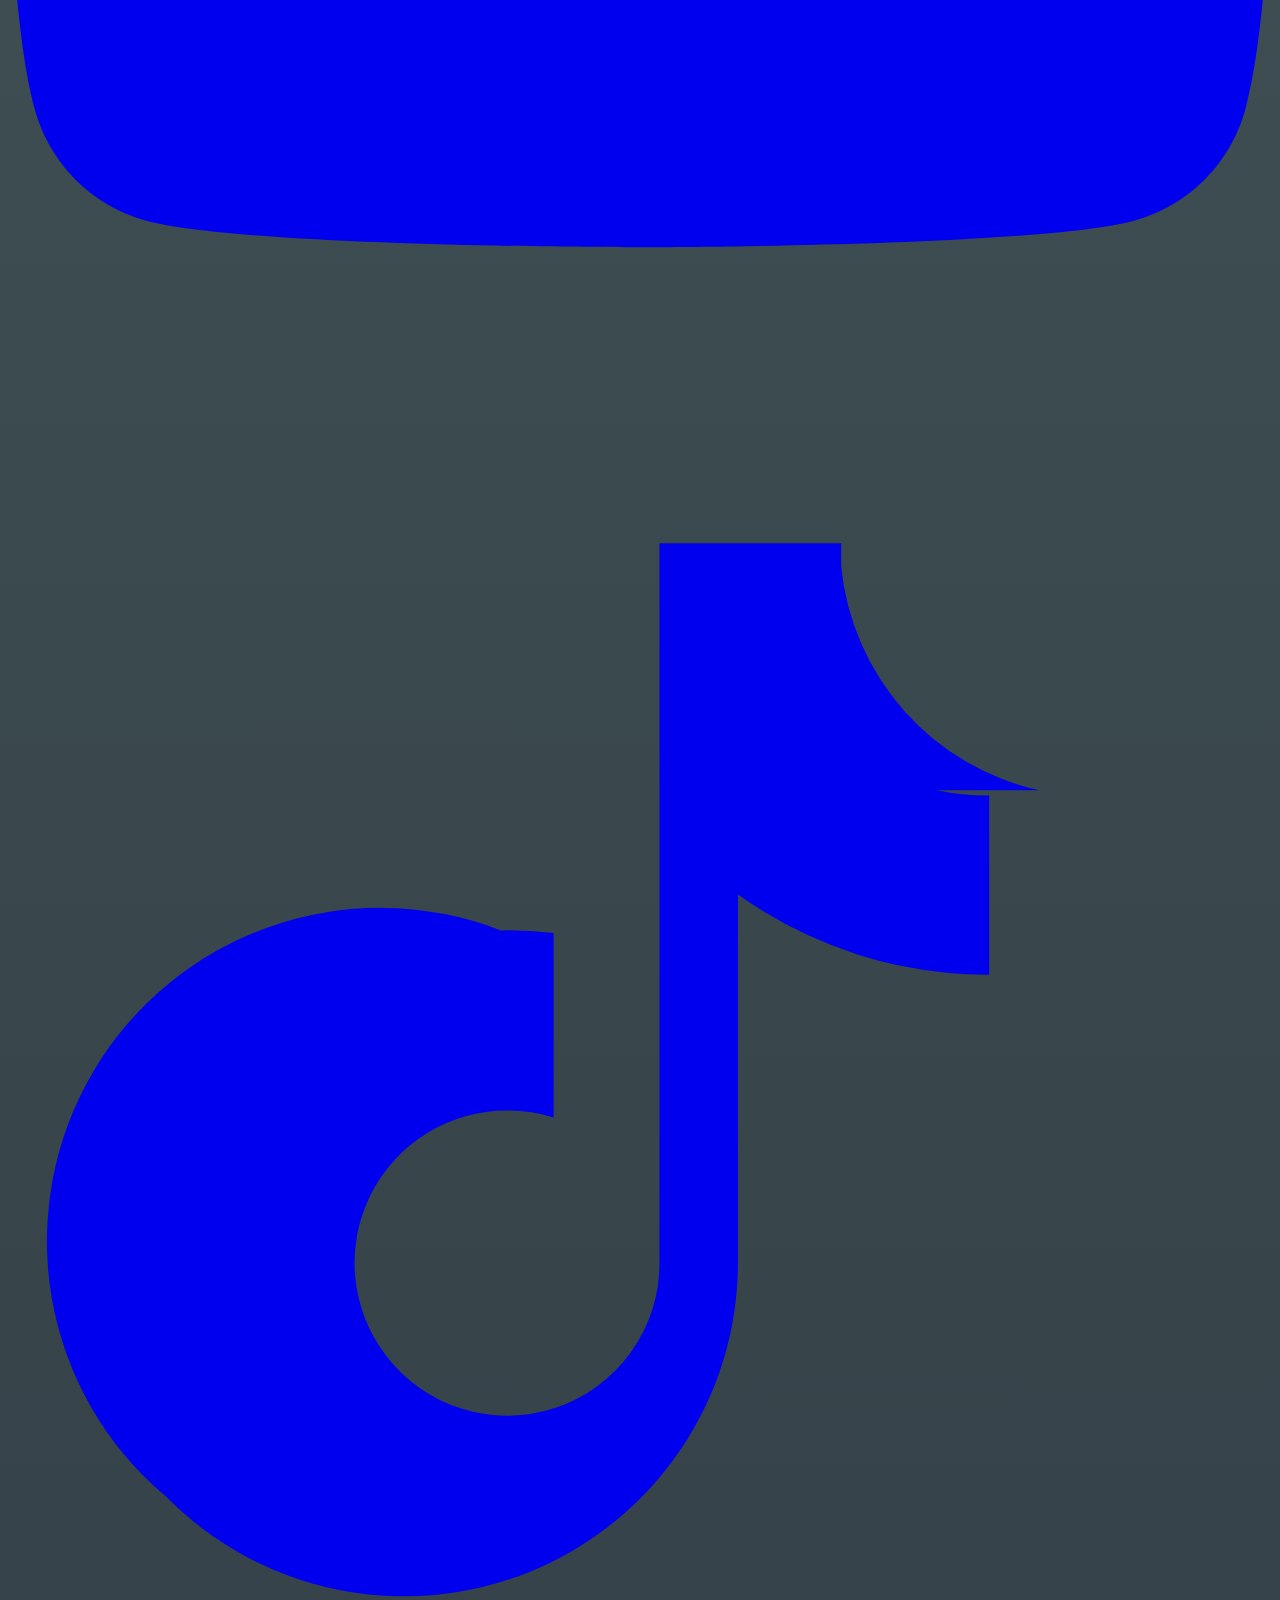
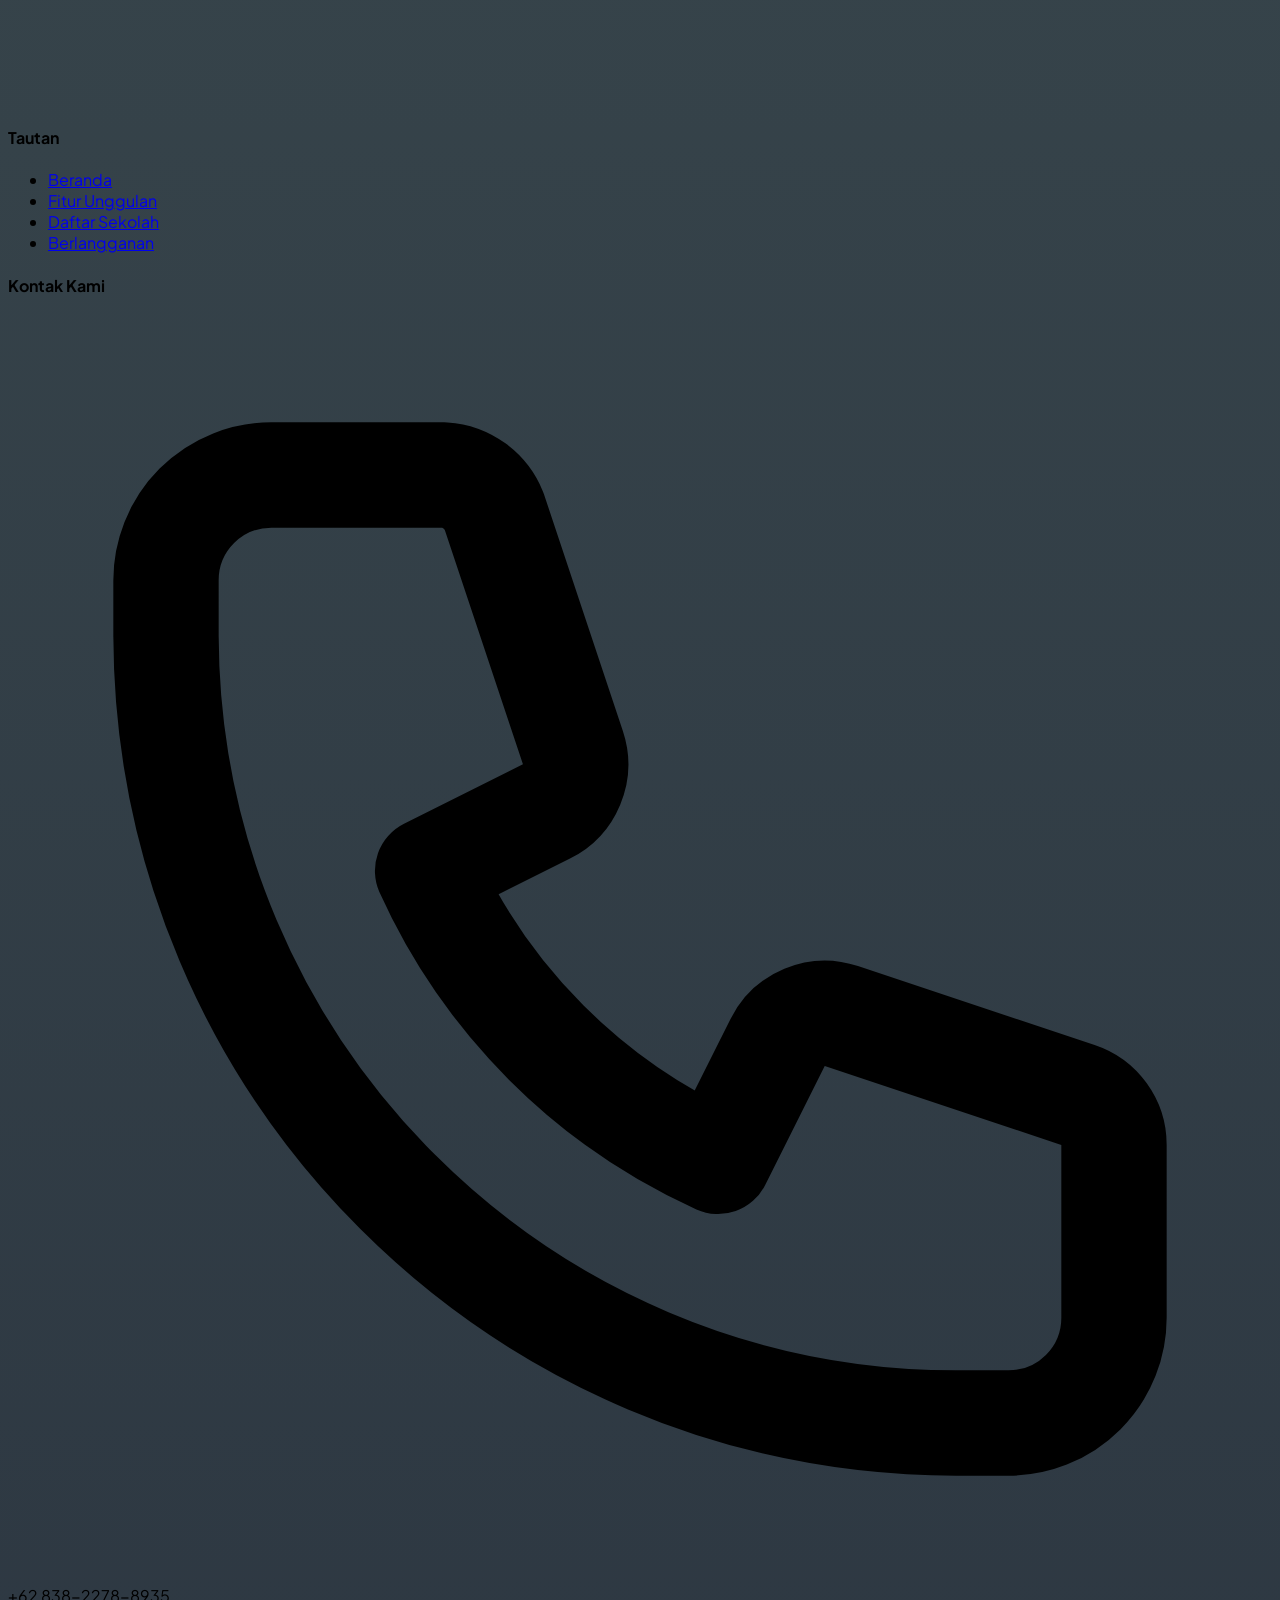
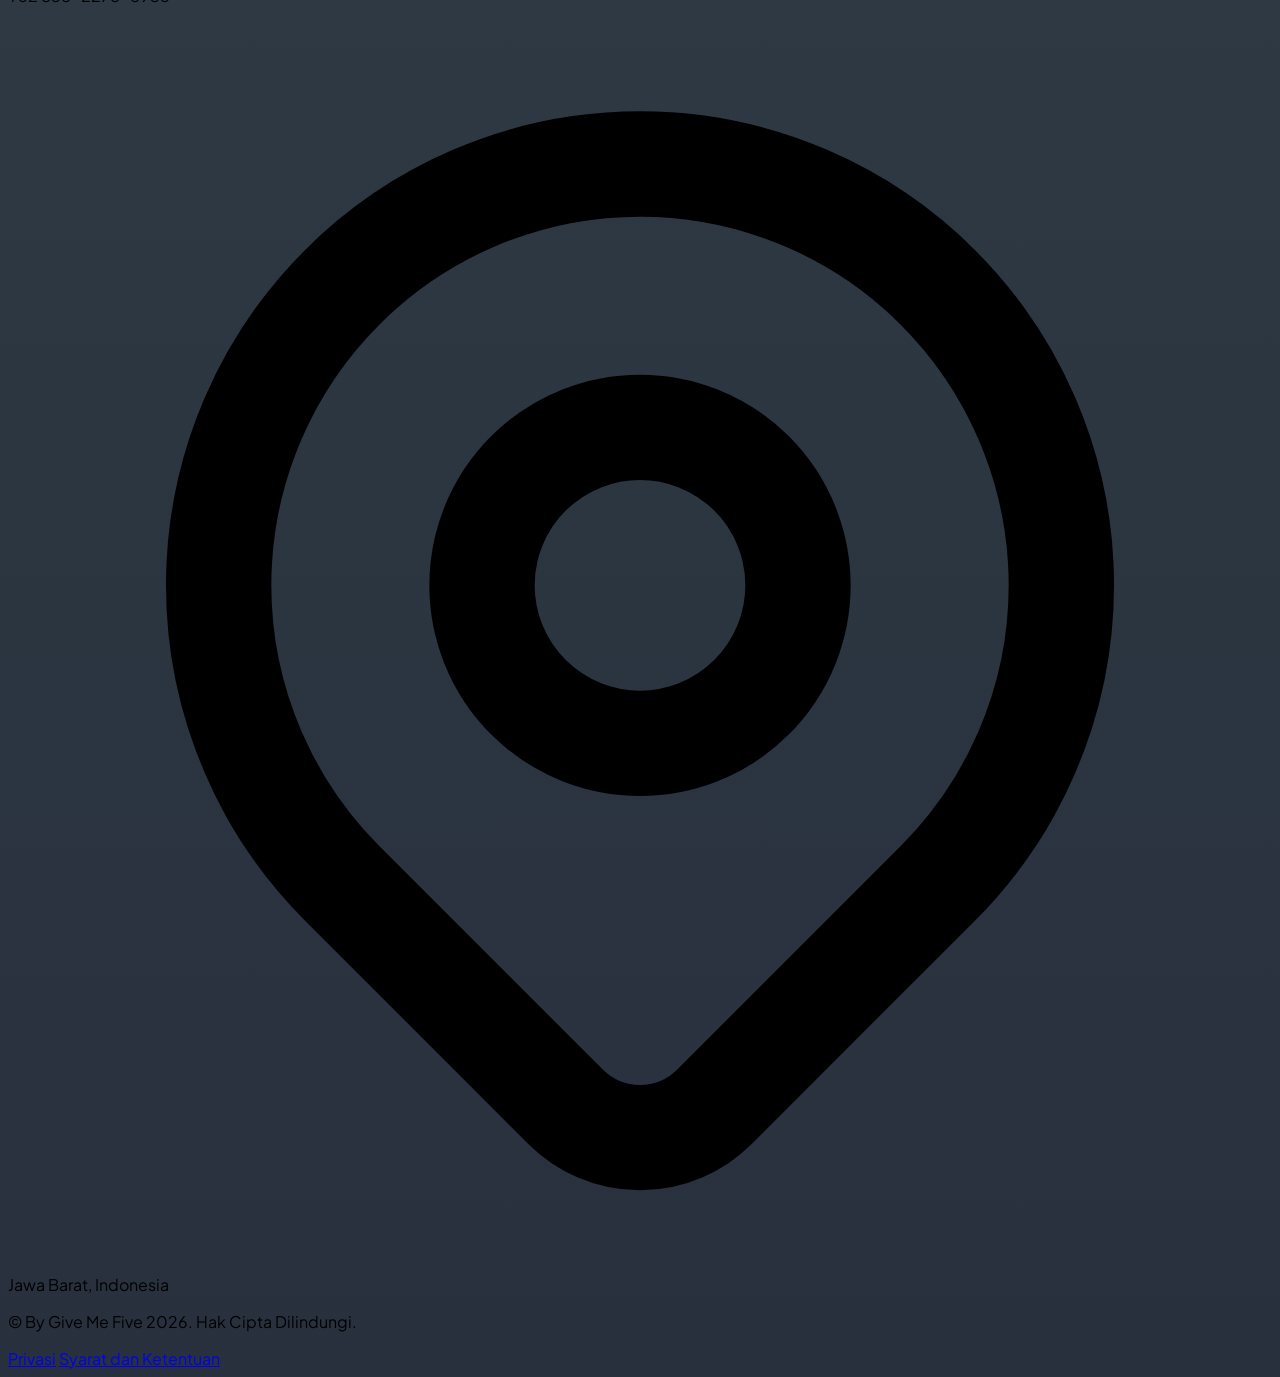
==== commit ac1ccfa6: "add live feedback feature" ====
--- a/arb.html
+++ b/arb.html
@@ -108,7 +108,7 @@
 
                     <!-- Tombol Login Admin di sebelah status data aman -->
                     <a href="http://bosmart2027.netlify.app/" target="_blank" class="px-6 py-2.5 bg-emerald-600 hover:bg-emerald-500 text-white text-xs font-bold rounded-xl shadow-lg shadow-emerald-600/30 transition-all active:scale-95 border border-emerald-400/40">
-                        Login Admin
+                        Login ARB
                     </a>
                 </div>
             </div>
